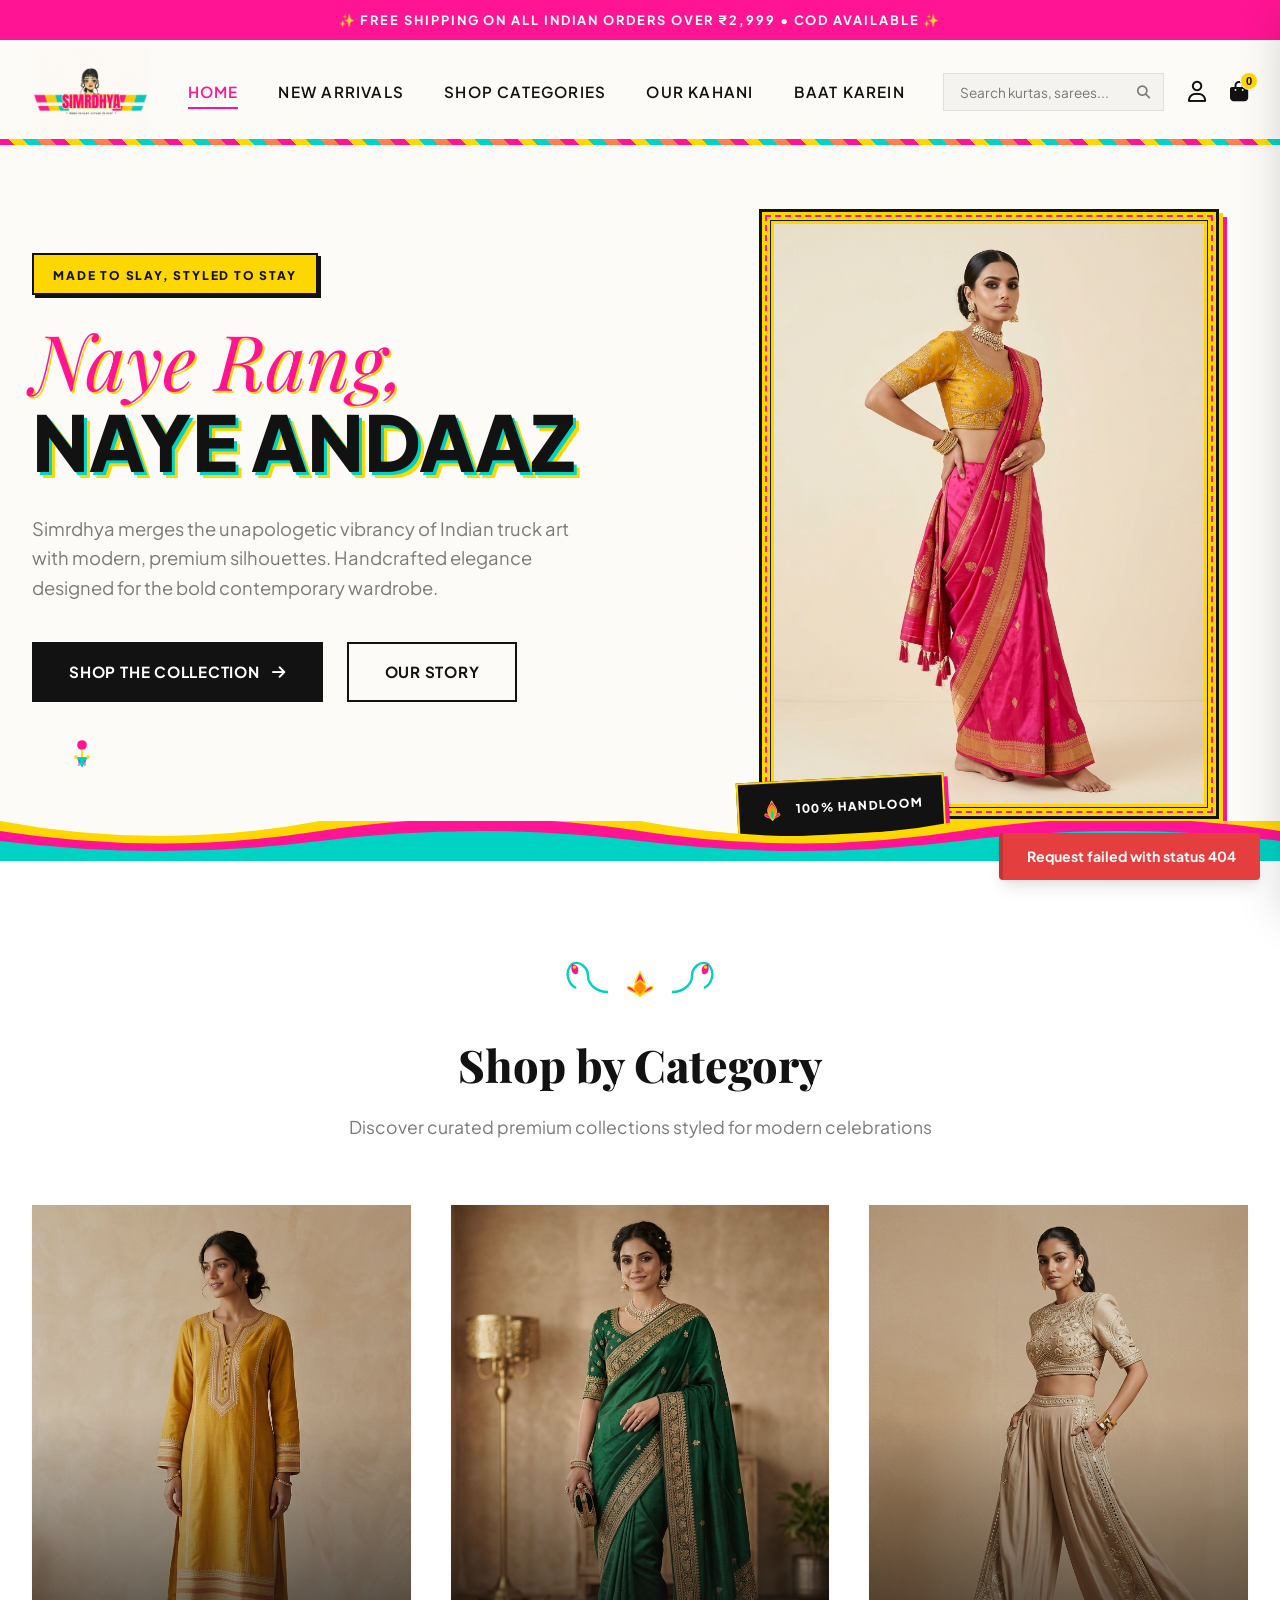
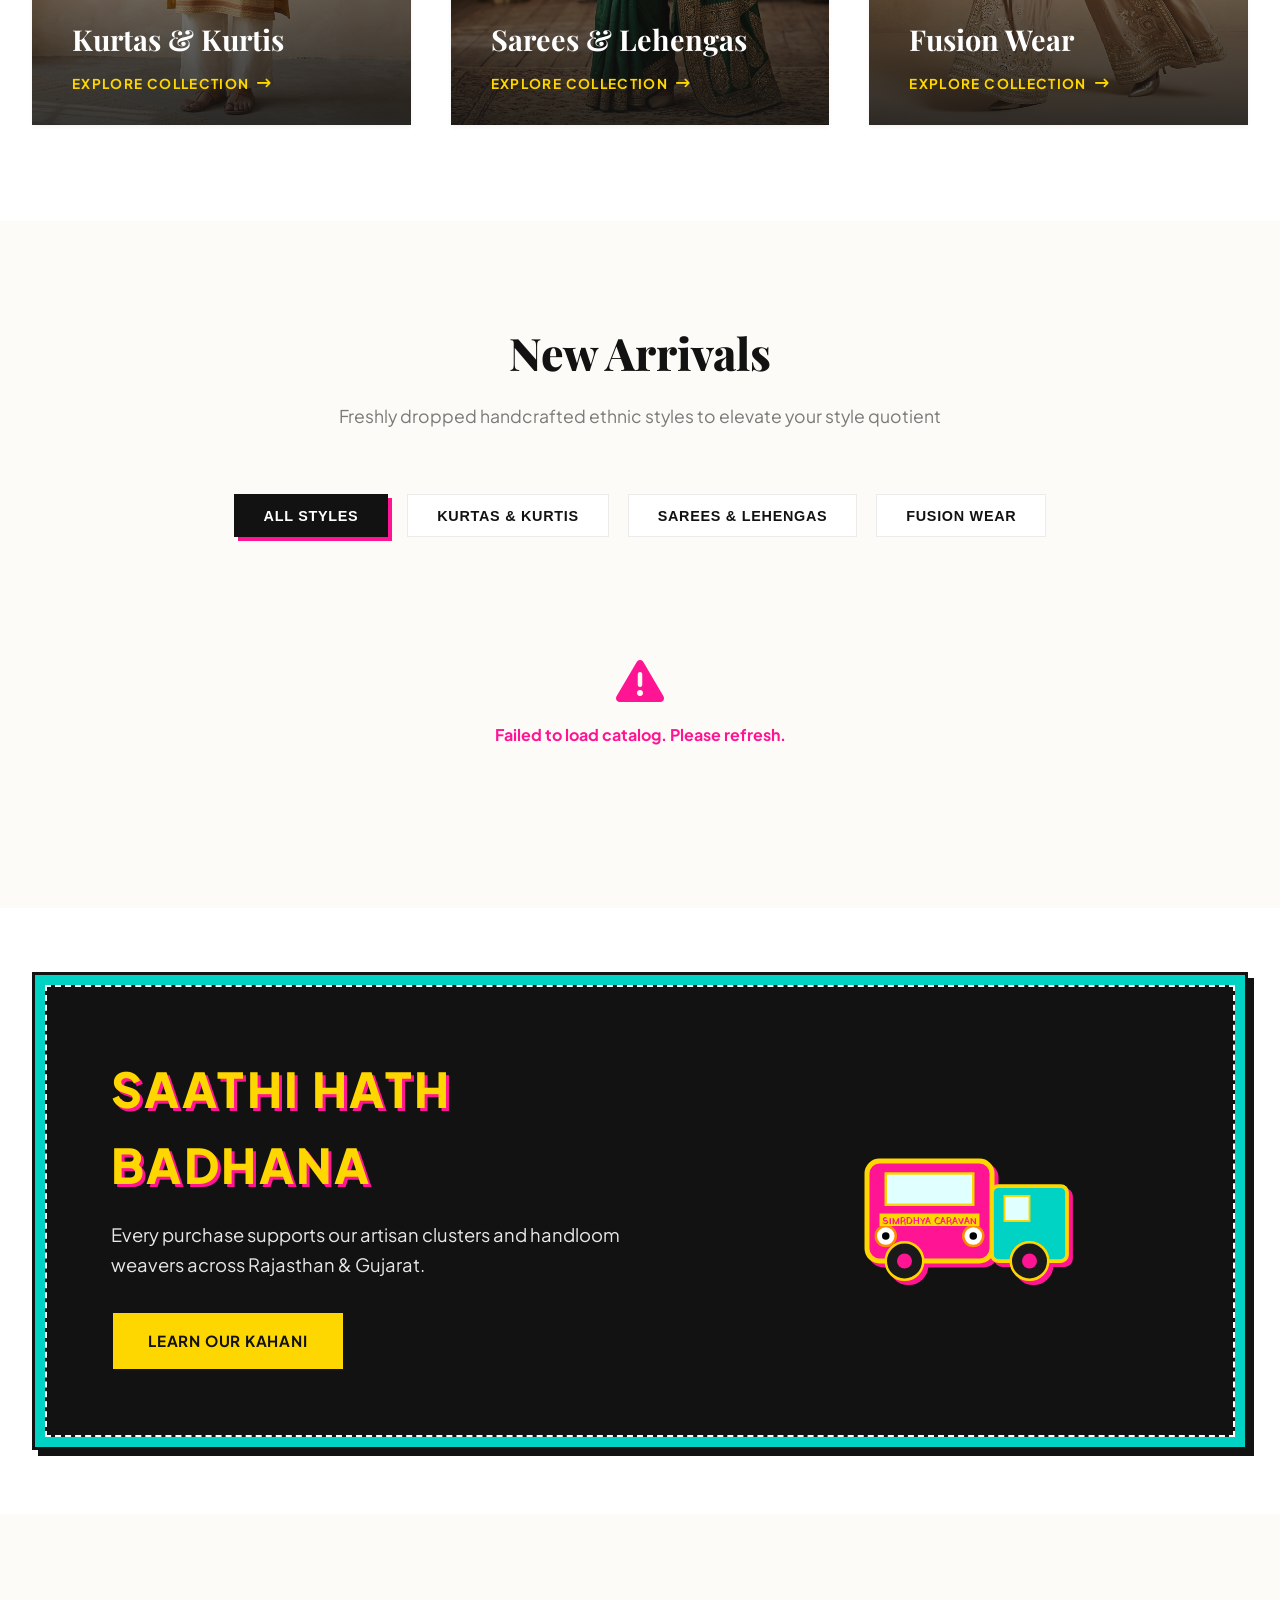
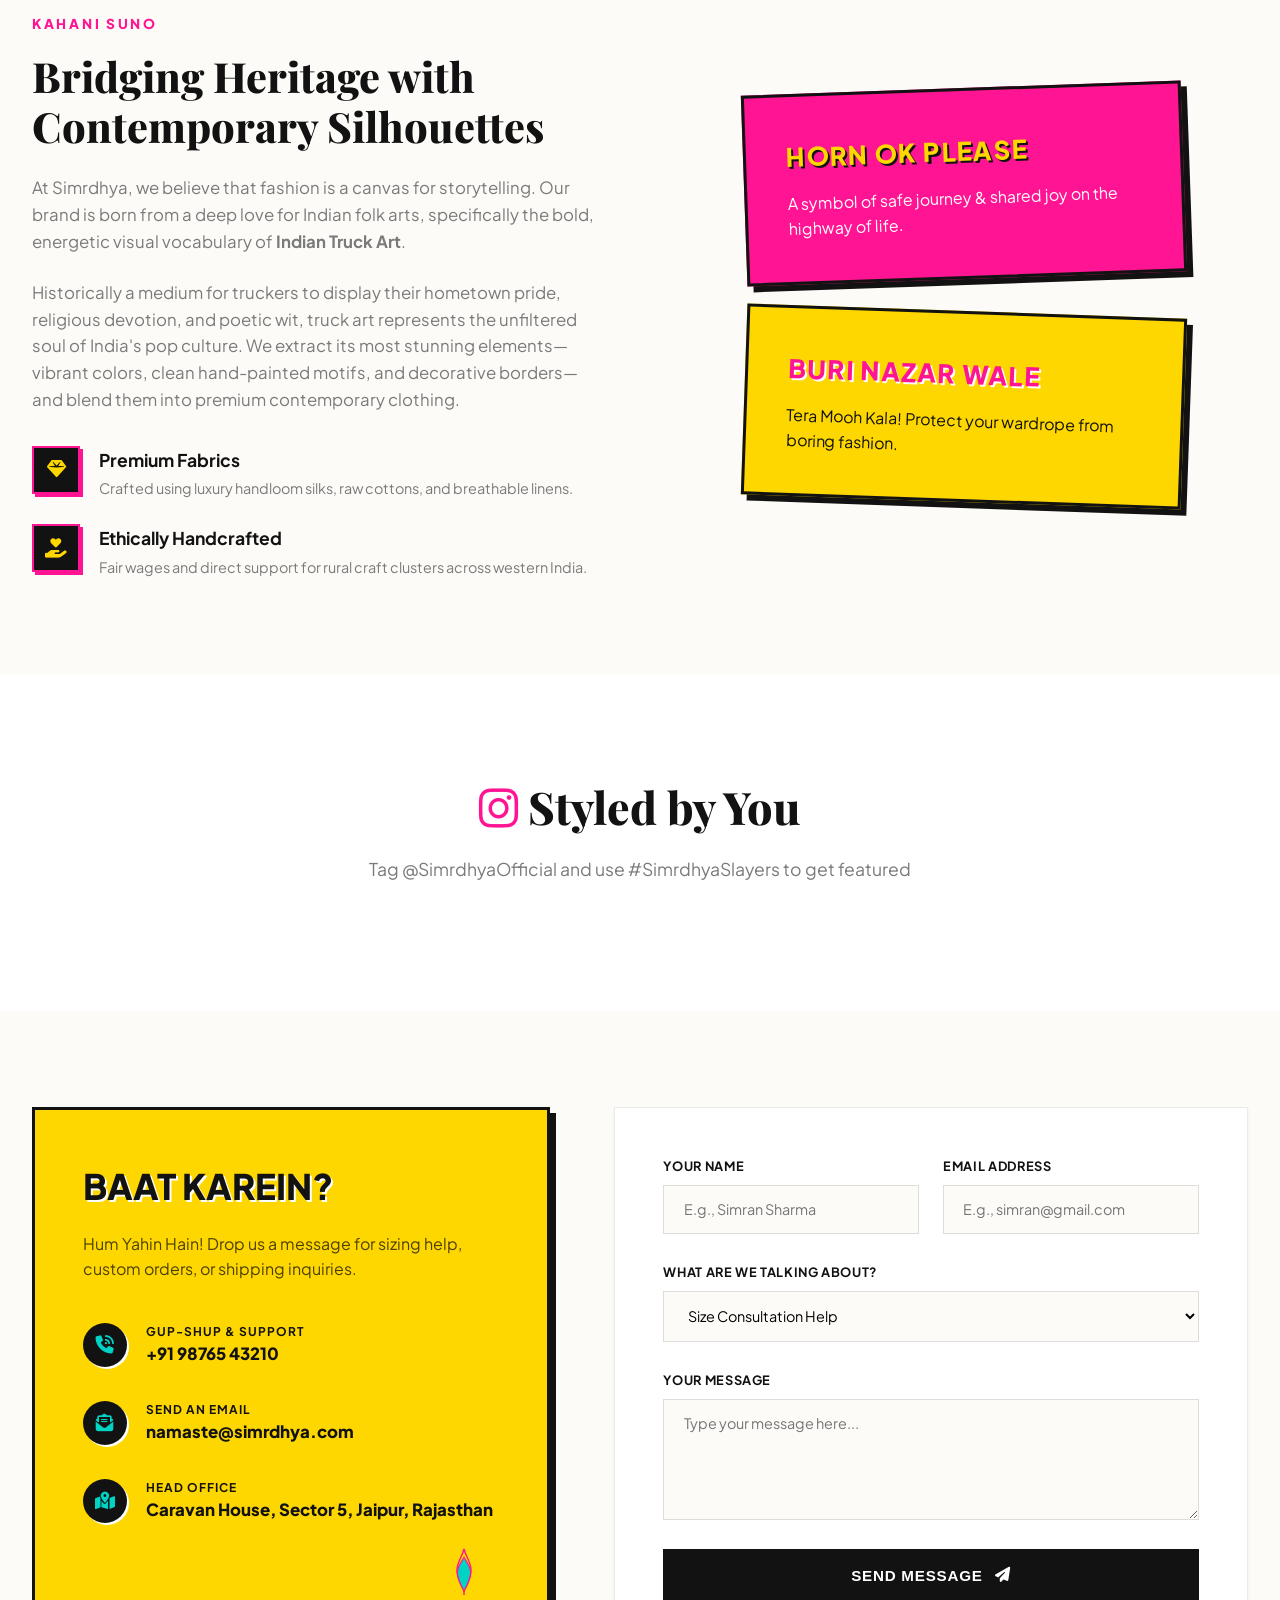
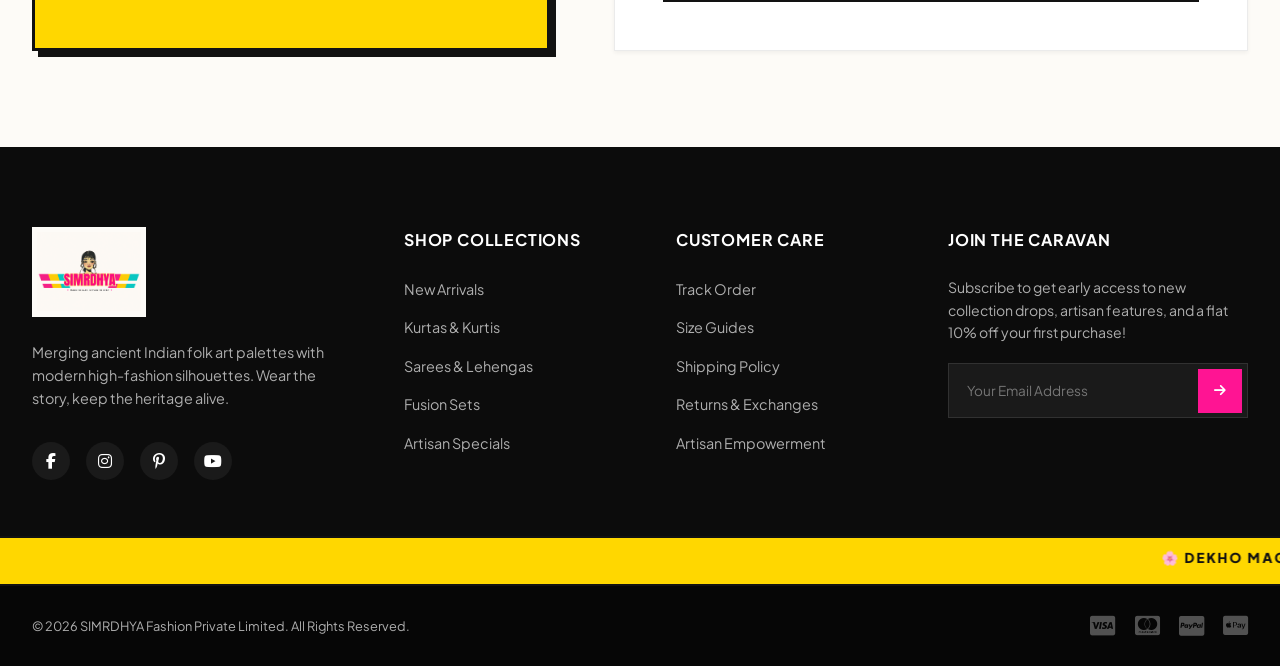
==== frontend/index.html @ 49df0fe3 "initial full stack e-comm application" ====
<!DOCTYPE html>
<html lang="en">
<head>
    <meta charset="UTF-8">
    <meta name="viewport" content="width=device-width, initial-scale=1.0">
    <title>SIMRDHYA | Modern Premium Ethnic Fashion</title>
    <!-- Google Fonts -->
    <link rel="preconnect" href="https://fonts.googleapis.com">
    <link rel="preconnect" href="https://fonts.gstatic.com" crossorigin>
    <link href="https://fonts.googleapis.com/css2?family=Playfair+Display:ital,wght@0,400..900;1,400..900&family=Plus+Jakarta+Sans:wght@300;400;500;600;700;800&family=Yatra+One&display=swap" rel="stylesheet">
    <!-- FontAwesome for Icons -->
    <link rel="stylesheet" href="https://cdnjs.cloudflare.com/ajax/libs/font-awesome/6.4.0/css/all.min.css">
    <!-- Custom CSS -->
    <link rel="stylesheet" href="css/styles.css">
</head>
<body>

    <!-- Top Announcement Bar -->
    <div class="announcement-bar">
        <span>✨ FREE SHIPPING ON ALL INDIAN ORDERS OVER ₹2,999 • COD AVAILABLE ✨</span>
    </div>

    <!-- Header / Navbar -->
    <header class="navbar">
        <div class="nav-container">
            <!-- Mobile Menu Toggle -->
            <button class="menu-toggle" id="menu-toggle" aria-label="Open Menu">
                <i class="fa-solid fa-bars"></i>
            </button>

            <!-- Brand Logo -->
            <a href="#" class="brand-logo-img">
                <img src="assets/logo.png" alt="SIMRDHYA Logo" class="logo-image-file">
            </a>

            <!-- Nav Links -->
            <nav class="nav-menu" id="nav-menu">
                <button class="menu-close" id="menu-close" aria-label="Close Menu">
                    <i class="fa-solid fa-xmark"></i>
                </button>
                <ul class="nav-list">
                    <li><a href="#" class="nav-link active">Home</a></li>
                    <li><a href="#new-arrivals" class="nav-link">New Arrivals</a></li>
                    <li><a href="#categories" class="nav-link">Shop Categories</a></li>
                    <li><a href="#about-us" class="nav-link">Our Kahani</a></li>
                    <li><a href="#contact" class="nav-link">Baat Karein</a></li>
                </ul>
            </nav>

            <!-- Action Icons -->
            <div class="nav-actions">
                <div class="search-box">
                    <input type="text" placeholder="Search kurtas, sarees..." id="search-input">
                    <button class="search-btn" aria-label="Search"><i class="fa-solid fa-magnifying-glass"></i></button>
                </div>
                <button class="action-btn" id="user-profile-trigger" aria-label="User Account">
                    <i class="fa-regular fa-user"></i>
                    <span id="user-profile-name" style="font-size: 0.75rem; font-weight: 700; margin-left: 0.4rem; display: none;"></span>
                </button>
                <button class="action-btn cart-trigger" id="cart-trigger" aria-label="Shopping Cart">
                    <i class="fa-solid fa-bag-shopping"></i>
                    <span class="cart-count" id="cart-count">0</span>
                </button>
            </div>
        </div>
        <!-- Truck-Art Pattern Accent Border -->
        <div class="truck-art-border-bottom"></div>
    </header>

    <!-- Main Content -->
    <main>
        <!-- Hero Banner Section -->
        <section class="hero-section">
            <div class="hero-container">
                <div class="hero-grid">
                    <!-- Left: Typography & Intro -->
                    <div class="hero-content">
                        <div class="truck-art-tag">
                            <span class="tag-text">MADE TO SLAY, STYLED TO STAY</span>
                        </div>
                        <h1 class="hero-title">
                            <span class="title-accent">Naye Rang,</span><br>
                            <span class="title-main">Naye Andaaz</span>
                        </h1>
                        <p class="hero-description">
                            Simrdhya merges the unapologetic vibrancy of Indian truck art with modern, premium silhouettes. Handcrafted elegance designed for the bold contemporary wardrobe.
                        </p>
                        <div class="hero-actions">
                            <a href="#new-arrivals" class="btn btn-primary">Shop the Collection <i class="fa-solid fa-arrow-right"></i></a>
                            <a href="#about-us" class="btn btn-secondary">Our Story</a>
                        </div>
                        <!-- Mini Truck Art Icon (Tassel) -->
                        <div class="tassel-icon-container">
                            <svg class="tassel-svg" viewBox="0 0 100 50">
                                <circle cx="50" cy="10" r="8" fill="#FF1493" />
                                <line x1="50" y1="18" x2="50" y2="30" stroke="#FFD700" stroke-width="3" />
                                <polygon points="40,30 60,30 50,48" fill="#00D2C4" />
                                <circle cx="40" cy="30" r="3" fill="#FFD700" />
                                <circle cx="60" cy="30" r="3" fill="#FFD700" />
                                <line x1="45" y1="35" x2="45" y2="45" stroke="#FF1493" stroke-width="1.5" />
                                <line x1="55" y1="35" x2="55" y2="45" stroke="#FF1493" stroke-width="1.5" />
                            </svg>
                        </div>
                    </div>

                    <!-- Right: Premium Editorial Model Photo with Truck-Art Border Frame -->
                    <div class="hero-image-wrapper">
                        <div class="truck-art-frame">
                            <div class="frame-border-outer"></div>
                            <div class="frame-border-inner"></div>
                            <div class="frame-corners">
                                <div class="corner top-left"></div>
                                <div class="corner top-right"></div>
                                <div class="corner bottom-left"></div>
                                <div class="corner bottom-right"></div>
                            </div>
                            <img src="assets/hero.png" alt="Simrdhya Premium Indian Ethnic Fashion Model" class="hero-image">
                            <!-- Overlay Truck Art Motif (Lotus) -->
                            <div class="frame-badge">
                                <svg class="badge-lotus" viewBox="0 0 100 100">
                                    <path d="M50,15 C40,40 20,45 50,85 C80,45 60,40 50,15 Z" fill="#FF1493" stroke="#FFD700" stroke-width="3" />
                                    <path d="M50,30 C30,50 35,60 50,85 C65,60 70,50 50,30 Z" fill="#FF8C00" stroke="#FFD700" stroke-width="2" />
                                    <path d="M50,45 C40,60 42,65 50,85 C58,65 60,60 50,45 Z" fill="#00D2C4" stroke="#FFD700" stroke-width="1.5" />
                                    <path d="M25,60 C35,60 40,70 50,85 C40,70 15,75 25,60 Z" fill="#FF1493" stroke="#FFD700" stroke-width="2" />
                                    <path d="M75,60 C65,60 60,70 50,85 C60,70 85,75 75,60 Z" fill="#FF1493" stroke="#FFD700" stroke-width="2" />
                                </svg>
                                <span>100% HANDLOOM</span>
                            </div>
                        </div>
                    </div>
                </div>
            </div>
            <!-- Decorative Section Divider -->
            <div class="section-divider-truck">
                <svg viewBox="0 0 1200 40" preserveAspectRatio="none">
                    <path d="M0,0 Q150,30 300,0 T600,0 T900,0 T1200,0 L1200,40 L0,40 Z" fill="#FFD700"></path>
                    <path d="M0,10 Q150,35 300,10 T600,10 T900,10 T1200,10 L1200,40 L0,40 Z" fill="#FF1493"></path>
                    <path d="M0,20 Q150,40 300,20 T600,20 T900,20 T1200,20 L1200,40 L0,40 Z" fill="#00D2C4"></path>
                </svg>
            </div>
        </section>

        <!-- Shop by Category Section -->
        <section id="categories" class="categories-section">
            <div class="container">
                <div class="section-header text-center">
                    <div class="header-motif">
                        <svg class="motif-peacocks" viewBox="0 0 200 60">
                            <!-- Left Peacock -->
                            <path d="M20,40 C10,35 5,20 15,10 C25,5 35,15 35,25 C35,35 45,45 60,45" fill="none" stroke="#00D2C4" stroke-width="3"/>
                            <path d="M15,10 C20,10 25,15 22,22 C18,25 12,20 15,10 Z" fill="#FF1493"/>
                            <circle cx="18" cy="14" r="2" fill="#FFD700"/>
                            <!-- Right Peacock -->
                            <path d="M180,40 C190,35 195,20 185,10 C175,5 165,15 165,25 C165,35 155,45 140,45" fill="none" stroke="#00D2C4" stroke-width="3"/>
                            <path d="M185,10 C180,10 175,15 178,22 C182,25 188,20 185,10 Z" fill="#FF1493"/>
                            <circle cx="182" cy="14" r="2" fill="#FFD700"/>
                            <!-- Center Lotus -->
                            <path d="M100,20 C95,30 90,35 100,50 C110,35 105,30 100,20 Z" fill="#FF1493" stroke="#FFD700" stroke-width="2"/>
                            <path d="M100,30 C88,40 92,45 100,50 C108,45 112,40 100,30 Z" fill="#FF8C00" stroke="#FFD700" stroke-width="1.5"/>
                            <path d="M85,38 C92,38 95,45 100,50 C95,45 80,42 85,38 Z" fill="#FF1493" stroke="#FFD700" stroke-width="1.5"/>
                            <path d="M115,38 C108,38 105,45 100,50 C105,45 120,42 115,38 Z" fill="#FF1493" stroke="#FFD700" stroke-width="1.5"/>
                        </svg>
                    </div>
                    <h2 class="section-title">Shop by Category</h2>
                    <p class="section-subtitle">Discover curated premium collections styled for modern celebrations</p>
                </div>

                <div class="categories-grid">
                    <!-- Category Card 1 -->
                    <div class="category-card" data-category="kurtas">
                        <div class="category-img-container">
                            <img src="assets/cat_kurtis.png" alt="Premium Kurtas & Kurtis Collection" class="category-image">
                            <div class="category-overlay">
                                <div class="category-border-decor"></div>
                                <div class="category-content-inner">
                                    <h3 class="category-card-title">Kurtas & Kurtis</h3>
                                    <span class="category-card-link">Explore Collection <i class="fa-solid fa-arrow-right-long"></i></span>
                                </div>
                            </div>
                        </div>
                    </div>

                    <!-- Category Card 2 -->
                    <div class="category-card" data-category="sarees">
                        <div class="category-img-container">
                            <img src="assets/cat_sarees.png" alt="Elegant Festive Sarees & Lehengas" class="category-image">
                            <div class="category-overlay">
                                <div class="category-border-decor"></div>
                                <div class="category-content-inner">
                                    <h3 class="category-card-title">Sarees & Lehengas</h3>
                                    <span class="category-card-link">Explore Collection <i class="fa-solid fa-arrow-right-long"></i></span>
                                </div>
                            </div>
                        </div>
                    </div>

                    <!-- Category Card 3 -->
                    <div class="category-card" data-category="fusion">
                        <div class="category-img-container">
                            <img src="assets/cat_fusion.png" alt="Contemporary Indo-Western Fusion Wear" class="category-image">
                            <div class="category-overlay">
                                <div class="category-border-decor"></div>
                                <div class="category-content-inner">
                                    <h3 class="category-card-title">Fusion Wear</h3>
                                    <span class="category-card-link">Explore Collection <i class="fa-solid fa-arrow-right-long"></i></span>
                                </div>
                            </div>
                        </div>
                    </div>
                </div>
            </div>
        </section>

        <!-- New Arrivals / Store Grid Section -->
        <section id="new-arrivals" class="arrivals-section">
            <div class="container">
                <div class="section-header text-center">
                    <h2 class="section-title">New Arrivals</h2>
                    <p class="section-subtitle">Freshly dropped handcrafted ethnic styles to elevate your style quotient</p>
                </div>

                <!-- Store Filters -->
                <div class="store-filters">
                    <button class="filter-btn active" data-filter="all">All Styles</button>
                    <button class="filter-btn" data-filter="kurtas">Kurtas & Kurtis</button>
                    <button class="filter-btn" data-filter="sarees">Sarees & Lehengas</button>
                    <button class="filter-btn" data-filter="fusion">Fusion Wear</button>
                </div>

                <!-- Product Grid -->
                <div class="products-grid" id="products-grid">
                    <!-- Product cards will be dynamically rendered via JS, fallback for SEO -->
                    <article class="product-card" data-category="kurtas">
                        <div class="product-img-wrapper">
                            <img src="assets/prod_yellow_kurta.png" alt="Rangoli Mustard Kurta" class="product-image">
                            <span class="product-badge hot">BESTSELLER</span>
                            <div class="product-actions">
                                <button class="prod-action-btn quick-view-trigger" aria-label="Quick View"><i class="fa-regular fa-eye"></i></button>
                                <button class="prod-action-btn add-to-cart-trigger" aria-label="Add to Cart"><i class="fa-solid fa-bag-shopping"></i></button>
                            </div>
                        </div>
                        <div class="product-info">
                            <span class="product-subcat">Kurtas & Kurtis</span>
                            <h3 class="product-title">Rangoli Mustard A-Line Kurta</h3>
                            <div class="product-rating">
                                <div class="stars">
                                    <i class="fa-solid fa-star"></i>
                                    <i class="fa-solid fa-star"></i>
                                    <i class="fa-solid fa-star"></i>
                                    <i class="fa-solid fa-star"></i>
                                    <i class="fa-solid fa-star-half-stroke"></i>
                                </div>
                                <span class="review-count">(48)</span>
                            </div>
                            <div class="product-price">
                                <span class="current-price">₹2,499</span>
                                <span class="original-price">₹3,499</span>
                                <span class="discount-tag">28% OFF</span>
                            </div>
                        </div>
                    </article>
                </div>
            </div>
        </section>

        <!-- Brand Banner (Truck-Art Themed Accent Promo) -->
        <section class="promo-banner-section">
            <div class="promo-container">
                <div class="promo-bg-border">
                    <div class="promo-inner">
                        <div class="promo-text-column">
                            <h2 class="promo-headline">SAATHI HATH BADHANA</h2>
                            <p class="promo-subline">Every purchase supports our artisan clusters and handloom weavers across Rajasthan & Gujarat.</p>
                            <a href="#about-us" class="btn btn-primary btn-yellow">Learn Our Kahani</a>
                        </div>
                        <div class="promo-decoration-column">
                            <svg class="truck-illustration" viewBox="0 0 200 120">
                                <!-- Stylized Front Cabin of an Indian Truck -->
                                <rect x="20" y="20" width="100" height="80" rx="10" fill="#FF1493" stroke="#FFD700" stroke-width="4"/>
                                <rect x="120" y="40" width="60" height="60" rx="5" fill="#00D2C4" stroke="#FFD700" stroke-width="3"/>
                                <!-- Windshield -->
                                <rect x="35" y="30" width="70" height="25" fill="#E0FFFF" stroke="#FFD700" stroke-width="2"/>
                                <!-- Windows -->
                                <rect x="130" y="48" width="20" height="20" fill="#E0FFFF" stroke="#FFD700" stroke-width="1.5"/>
                                <!-- Wheels -->
                                <circle cx="50" cy="100" r="15" fill="#1A1A1A" stroke="#FFD700" stroke-width="2"/>
                                <circle cx="50" cy="100" r="6" fill="#FF1493"/>
                                <circle cx="150" cy="100" r="15" fill="#1A1A1A" stroke="#FFD700" stroke-width="2"/>
                                <circle cx="150" cy="100" r="6" fill="#FF1493"/>
                                <!-- Eyes on the headlights (truck art classic) -->
                                <circle cx="35" cy="80" r="8" fill="#FFF" stroke="#FF8C00" stroke-width="2"/>
                                <circle cx="35" cy="80" r="3" fill="#000"/>
                                <circle cx="105" cy="80" r="8" fill="#FFF" stroke="#FF8C00" stroke-width="2"/>
                                <circle cx="105" cy="80" r="3" fill="#000"/>
                                <!-- Decorative Banner text -->
                                <rect x="30" y="62" width="80" height="10" fill="#FFD700"/>
                                <text x="70" y="70" font-family="'Yatra One', cursive" font-size="7" fill="#FF1493" text-anchor="middle">SIMRDHYA CARAVAN</text>
                            </svg>
                        </div>
                    </div>
                </div>
            </div>
        </section>

        <!-- About Us Section -->
        <section id="about-us" class="about-section">
            <div class="container">
                <div class="about-grid">
                    <div class="about-text-content">
                        <span class="about-tagline">KAHANI SUNO</span>
                        <h2 class="about-title">Bridging Heritage with Contemporary Silhouettes</h2>
                        <p class="about-p">
                            At Simrdhya, we believe that fashion is a canvas for storytelling. Our brand is born from a deep love for Indian folk arts, specifically the bold, energetic visual vocabulary of <strong>Indian Truck Art</strong>. 
                        </p>
                        <p class="about-p">
                            Historically a medium for truckers to display their hometown pride, religious devotion, and poetic wit, truck art represents the unfiltered soul of India's pop culture. We extract its most stunning elements—vibrant colors, clean hand-painted motifs, and decorative borders—and blend them into premium contemporary clothing.
                        </p>
                        <div class="about-features">
                            <div class="feature-item">
                                <div class="feature-icon"><i class="fa-solid fa-gem"></i></div>
                                <div>
                                    <h4>Premium Fabrics</h4>
                                    <p>Crafted using luxury handloom silks, raw cottons, and breathable linens.</p>
                                </div>
                            </div>
                            <div class="feature-item">
                                <div class="feature-icon"><i class="fa-solid fa-hand-holding-heart"></i></div>
                                <div>
                                    <h4>Ethically Handcrafted</h4>
                                    <p>Fair wages and direct support for rural craft clusters across western India.</p>
                                </div>
                            </div>
                        </div>
                    </div>
                    <div class="about-visuals">
                        <div class="decor-collage">
                            <div class="decor-panel panel-pink">
                                <h3>Horn OK Please</h3>
                                <p>A symbol of safe journey & shared joy on the highway of life.</p>
                            </div>
                            <div class="decor-panel panel-yellow">
                                <h3>Buri Nazar Wale</h3>
                                <p>Tera Mooh Kala! Protect your wardrope from boring fashion.</p>
                            </div>
                        </div>
                    </div>
                </div>
            </div>
        </section>

        <!-- Instagram Gallery Section -->
        <section class="instagram-section">
            <div class="container-fluid">
                <div class="section-header text-center">
                    <h2 class="section-title"><i class="fa-brands fa-instagram instagram-header-icon"></i> Styled by You</h2>
                    <p class="section-subtitle">Tag @SimrdhyaOfficial and use #SimrdhyaSlayers to get featured</p>
                </div>
                <div class="instagram-feed" id="instagram-feed">
                    <!-- Dynamic Instagram Grid -->
                </div>
            </div>
        </section>

        <!-- Contact Us Section -->
        <section id="contact" class="contact-section">
            <div class="container">
                <div class="contact-grid">
                    <!-- Contact Info / Truck Art Decorative Card -->
                    <div class="contact-info-card">
                        <h3 class="contact-card-title">Baat Karein?</h3>
                        <p class="contact-card-text">Hum Yahin Hain! Drop us a message for sizing help, custom orders, or shipping inquiries.</p>
                        
                        <div class="contact-details">
                            <div class="detail-item">
                                <div class="detail-icon"><i class="fa-solid fa-phone-volume"></i></div>
                                <div>
                                    <span>Gup-Shup & Support</span>
                                    <p>+91 98765 43210</p>
                                </div>
                            </div>
                            <div class="detail-item">
                                <div class="detail-icon"><i class="fa-solid fa-envelope-open-text"></i></div>
                                <div>
                                    <span>Send an Email</span>
                                    <p>namaste@simrdhya.com</p>
                                </div>
                            </div>
                            <div class="detail-item">
                                <div class="detail-icon"><i class="fa-solid fa-map-location-dot"></i></div>
                                <div>
                                    <span>Head Office</span>
                                    <p>Caravan House, Sector 5, Jaipur, Rajasthan</p>
                                </div>
                            </div>
                        </div>

                        <!-- Truck Art Motif -->
                        <div class="contact-decor-svg">
                            <svg viewBox="0 0 100 80" class="lotus-hanging">
                                <path d="M50,10 C45,30 30,35 50,70 C70,35 55,30 50,10 Z" fill="#FFD700" stroke="#FF1493" stroke-width="2"/>
                                <path d="M50,22 C40,38 35,42 50,70 C65,42 60,38 50,22 Z" fill="#00D2C4" stroke="#FF1493" stroke-width="1.5"/>
                                <!-- Tassel hangs -->
                                <line x1="50" y1="70" x2="50" y2="76" stroke="#FF1493" stroke-width="2"/>
                                <circle cx="50" cy="78" r="2" fill="#FFD700"/>
                            </svg>
                        </div>
                    </div>

                    <!-- Contact Form -->
                    <div class="contact-form-wrapper">
                        <form id="contact-form" class="contact-form">
                            <div class="form-row">
                                <div class="form-group">
                                    <label for="contact-name">Your Name</label>
                                    <input type="text" id="contact-name" required placeholder="E.g., Simran Sharma">
                                </div>
                                <div class="form-group">
                                    <label for="contact-email">Email Address</label>
                                    <input type="email" id="contact-email" required placeholder="E.g., simran@gmail.com">
                                </div>
                            </div>
                            <div class="form-group">
                                <label for="contact-subject">What are we talking about?</label>
                                <select id="contact-subject">
                                    <option value="sizing">Size Consultation Help</option>
                                    <option value="order">Existing Order Status</option>
                                    <option value="custom">Custom Styling / Bridal Queries</option>
                                    <option value="other">General Chit-Chat</option>
                                </select>
                            </div>
                            <div class="form-group">
                                <label for="contact-message">Your Message</label>
                                <textarea id="contact-message" rows="5" required placeholder="Type your message here..."></textarea>
                            </div>
                            <button type="submit" class="btn btn-primary btn-block">Send Message <i class="fa-solid fa-paper-plane"></i></button>
                            <div id="form-feedback" class="form-feedback"></div>
                        </form>
                    </div>
                </div>
            </div>
        </section>
    </main>

    <!-- Footer -->
    <footer class="footer">
        <div class="footer-top">
            <div class="container">
                <div class="footer-grid">
                    <!-- Column 1: Brand -->
                    <div class="footer-col brand-col">
                        <div class="footer-logo-img">
                            <img src="assets/logo.png" alt="SIMRDHYA Logo" class="footer-logo-image-file">
                        </div>
                        <p class="footer-about">Merging ancient Indian folk art palettes with modern high-fashion silhouettes. Wear the story, keep the heritage alive.</p>
                        <div class="social-links">
                            <a href="#" aria-label="Facebook"><i class="fa-brands fa-facebook-f"></i></a>
                            <a href="#" aria-label="Instagram"><i class="fa-brands fa-instagram"></i></a>
                            <a href="#" aria-label="Pinterest"><i class="fa-brands fa-pinterest-p"></i></a>
                            <a href="#" aria-label="Youtube"><i class="fa-brands fa-youtube"></i></a>
                        </div>
                    </div>
                    <!-- Column 2: Shop Links -->
                    <div class="footer-col">
                        <h4 class="footer-title">Shop Collections</h4>
                        <ul class="footer-links">
                            <li><a href="#new-arrivals">New Arrivals</a></li>
                            <li><a href="#categories">Kurtas & Kurtis</a></li>
                            <li><a href="#categories">Sarees & Lehengas</a></li>
                            <li><a href="#categories">Fusion Sets</a></li>
                            <li><a href="#categories">Artisan Specials</a></li>
                        </ul>
                    </div>
                    <!-- Column 3: Customer Care -->
                    <div class="footer-col">
                        <h4 class="footer-title">Customer Care</h4>
                        <ul class="footer-links">
                            <li><a href="#">Track Order</a></li>
                            <li><a href="#">Size Guides</a></li>
                            <li><a href="#">Shipping Policy</a></li>
                            <li><a href="#">Returns & Exchanges</a></li>
                            <li><a href="#">Artisan Empowerment</a></li>
                        </ul>
                    </div>
                    <!-- Column 4: Newsletter -->
                    <div class="footer-col newsletter-col">
                        <h4 class="footer-title">Join The Caravan</h4>
                        <p class="newsletter-text">Subscribe to get early access to new collection drops, artisan features, and a flat 10% off your first purchase!</p>
                        <form class="newsletter-form" id="newsletter-form">
                            <input type="email" placeholder="Your Email Address" required id="newsletter-email">
                            <button type="submit" aria-label="Subscribe"><i class="fa-solid fa-arrow-right"></i></button>
                        </form>
                        <div id="newsletter-feedback" class="newsletter-feedback"></div>
                    </div>
                </div>
            </div>
        </div>

        <!-- Truck Art Quote Ribbon -->
        <div class="truck-art-quote-ribbon">
            <marquee behavior="scroll" direction="left" scrollamount="4">
                🌸 DEKHO MAGAR PYAAR SE • HORN OK PLEASE • BURI NAZAR WALE TERA MOOH KALA • PHIR MILENGE CHALTE CHALTE • JALDI MILO SUNDER LADY • HASTE RAHO MUSKURATE RAHO 🌸
            </marquee>
        </div>

        <div class="footer-bottom">
            <div class="container">
                <div class="footer-bottom-flex">
                    <p class="copyright">&copy; 2026 SIMRDHYA Fashion Private Limited. All Rights Reserved.</p>
                    <div class="payment-partners">
                        <i class="fa-brands fa-cc-visa"></i>
                        <i class="fa-brands fa-cc-mastercard"></i>
                        <i class="fa-brands fa-cc-paypal"></i>
                        <i class="fa-brands fa-cc-apple-pay"></i>
                    </div>
                </div>
            </div>
        </div>
    </footer>

    <!-- Shopping Cart Drawer (Right Slide-out) -->
    <div class="cart-drawer-overlay" id="cart-drawer-overlay"></div>
    <div class="cart-drawer" id="cart-drawer">
        <div class="cart-header">
            <h3>Your Caravan (<span id="cart-drawer-count">0</span>)</h3>
            <button class="cart-close" id="cart-close" aria-label="Close Cart">
                <i class="fa-solid fa-xmark"></i>
            </button>
        </div>
        <!-- Scrollable Cart Items -->
        <div class="cart-body" id="cart-body">
            <!-- Empty Cart State -->
            <div class="empty-cart" id="empty-cart-state">
                <div class="empty-icon"><i class="fa-solid fa-bag-shopping"></i></div>
                <p>Your caravan is empty! Add beautiful garments to fill it up.</p>
                <a href="#new-arrivals" class="btn btn-primary cart-shop-btn">Start Shopping</a>
            </div>
            <!-- Cart Items Grid -->
            <div class="cart-items-list" id="cart-items-list">
                <!-- Dynamically populated -->
            </div>
        </div>
        <!-- Cart Footer -->
        <div class="cart-footer" id="cart-footer">
            <!-- Coupon Input Box -->
            <div class="cart-coupon-box">
                <input type="text" placeholder="Promo Code (e.g. CARAVAN10)" id="cart-coupon-input">
                <button id="cart-coupon-apply-btn" class="btn-coupon-apply">Apply</button>
            </div>
            <div id="cart-coupon-message" class="coupon-message"></div>
            
            <div class="cart-summary-calculations">
                <div class="calc-row">
                    <span>Bag Subtotal:</span>
                    <span id="calc-subtotal">₹0</span>
                </div>
                <div class="calc-row discount-row" id="calc-discount-container" style="display: none;">
                    <span>Discount (<span id="calc-coupon-label"></span>):</span>
                    <span id="calc-discount-val">-₹0</span>
                </div>
                <div class="subtotal-row">
                    <span>Subtotal:</span>
                    <span class="subtotal-amount" id="cart-subtotal">₹0</span>
                </div>
            </div>
            <p class="cart-shipping-tip">Taxes and shipping calculated at checkout</p>
            <button class="btn btn-primary btn-block checkout-btn" id="checkout-trigger-btn">Proceed to Checkout</button>
        </div>
    </div>

    <!-- Quick View Modal (Popup) -->
    <div class="modal-overlay" id="quick-view-overlay"></div>
    <div class="modal" id="quick-view-modal">
        <button class="modal-close" id="quick-view-close" aria-label="Close Popup">
            <i class="fa-solid fa-xmark"></i>
        </button>
        <div class="modal-content-grid" id="modal-content-wrapper">
            <!-- Dynamically populated -->
        </div>
    </div>

    <!-- Size Guide Modal -->
    <div class="modal-overlay" id="size-guide-overlay"></div>
    <div class="modal size-guide-modal" id="size-guide-modal">
        <button class="modal-close" id="size-guide-close" aria-label="Close Size Guide">
            <i class="fa-solid fa-xmark"></i>
        </button>
        <div class="size-guide-content">
            <h2 class="size-guide-title">SIMRDHYA Size Chart</h2>
            <p class="size-guide-subtitle">Follow this size chart to find your perfect fit</p>
            
            <table class="size-chart-table">
                <thead>
                    <tr>
                        <th>Size</th>
                        <th>Bust (in)</th>
                        <th>Waist (in)</th>
                        <th>Hips (in)</th>
                        <th>Length (in)</th>
                    </tr>
                </thead>
                <tbody>
                    <tr>
                        <td><strong>S</strong> (Small)</td>
                        <td>34 - 36</td>
                        <td>28 - 30</td>
                        <td>36 - 38</td>
                        <td>42</td>
                    </tr>
                    <tr>
                        <td><strong>M</strong> (Medium)</td>
                        <td>36 - 38</td>
                        <td>30 - 32</td>
                        <td>38 - 40</td>
                        <td>43</td>
                    </tr>
                    <tr>
                        <td><strong>L</strong> (Large)</td>
                        <td>38 - 40</td>
                        <td>32 - 34</td>
                        <td>40 - 42</td>
                        <td>44</td>
                    </tr>
                    <tr>
                        <td><strong>XL</strong> (X-Large)</td>
                        <td>40 - 42</td>
                        <td>34 - 36</td>
                        <td>42 - 44</td>
                        <td>44</td>
                    </tr>
                    <tr>
                        <td><strong>XXL</strong> (2X-Large)</td>
                        <td>42 - 44</td>
                        <td>36 - 38</td>
                        <td>44 - 46</td>
                        <td>45</td>
                    </tr>
                </tbody>
            </table>
            
            <div class="size-guide-info">
                <h4><i class="fa-solid fa-circle-info"></i> How to Measure</h4>
                <ul>
                    <li><strong>Bust</strong>: Measure around the fullest part of your chest.</li>
                    <li><strong>Waist</strong>: Measure around your natural waistline.</li>
                    <li><strong>Hips</strong>: Measure around the widest part of your hips.</li>
                </ul>
            </div>
        </div>
    </div>

    <!-- Checkout Multi-Step Modal -->
    <div class="modal-overlay" id="checkout-overlay"></div>
    <div class="modal checkout-modal" id="checkout-modal">
        <button class="modal-close" id="checkout-close" aria-label="Close Checkout">
            <i class="fa-solid fa-xmark"></i>
        </button>
        <div class="checkout-modal-content">
            <!-- Stepper Progress Header -->
            <div class="checkout-stepper">
                <div class="step-indicator active" data-step="1">
                    <span class="step-num">1</span>
                    <span class="step-text">Details</span>
                </div>
                <div class="step-line"></div>
                <div class="step-indicator" data-step="2">
                    <span class="step-num">2</span>
                    <span class="step-text">Payment</span>
                </div>
                <div class="step-line"></div>
                <div class="step-indicator" data-step="3">
                    <span class="step-num">3</span>
                    <span class="step-text">Confirm</span>
                </div>
            </div>

            <!-- Step 1: Details Form -->
            <div class="checkout-step-panel active" id="checkout-step-1">
                <h3 class="checkout-step-title">Shipping Details</h3>
                <form id="shipping-details-form" class="checkout-form">
                    <div class="form-row">
                        <div class="form-group">
                            <label for="shipping-name">Full Name</label>
                            <input type="text" id="shipping-name" required placeholder="E.g., Avani Sharma">
                        </div>
                        <div class="form-group">
                            <label for="shipping-phone">Phone Number</label>
                            <input type="tel" id="shipping-phone" required placeholder="10-digit mobile number">
                        </div>
                    </div>
                    <div class="form-group">
                        <label for="shipping-email">Email Address</label>
                        <input type="email" id="shipping-email" required placeholder="E.g., avani@gmail.com">
                    </div>
                    <div class="form-group">
                        <label for="shipping-address">Delivery Address</label>
                        <input type="text" id="shipping-address" required placeholder="Flat, Street, Area">
                    </div>
                    <div class="form-row">
                        <div class="form-group">
                            <label for="shipping-city">City</label>
                            <input type="text" id="shipping-city" required placeholder="E.g., Jaipur">
                        </div>
                        <div class="form-group">
                            <label for="shipping-zip">Pincode</label>
                            <input type="text" id="shipping-zip" required placeholder="6-digit ZIP code">
                        </div>
                    </div>
                    <button type="submit" class="btn btn-primary btn-block checkout-next-btn">Continue to Payment <i class="fa-solid fa-arrow-right"></i></button>
                </form>
            </div>

            <!-- Step 2: Payment Selector -->
            <div class="checkout-step-panel" id="checkout-step-2">
                <h3 class="checkout-step-title">Payment Method</h3>
                <div class="payment-method-selector">
                    <div class="pay-method-card active" data-method="upi">
                        <div class="pay-icon"><i class="fa-solid fa-qrcode"></i></div>
                        <span>Instant UPI</span>
                    </div>
                    <div class="pay-method-card" data-method="card">
                        <div class="pay-icon"><i class="fa-solid fa-credit-card"></i></div>
                        <span>Card Payment</span>
                    </div>
                    <div class="pay-method-card" data-method="cod">
                        <div class="pay-icon"><i class="fa-solid fa-truck-ramp-box"></i></div>
                        <span>Cash on Delivery</span>
                    </div>
                </div>

                <!-- UPI Container -->
                <div class="payment-details-container active" id="pay-container-upi">
                    <p class="pay-desc">Scan this QR Code using any UPI app (GPay, PhonePe, Paytm) to complete payment.</p>
                    <div class="upi-qr-wrapper">
                        <div class="mock-qr-code">
                            <div class="qr-block top-left"></div>
                            <div class="qr-block top-right"></div>
                            <div class="qr-block bottom-left"></div>
                            <div class="qr-pattern"></div>
                        </div>
                        <div class="upi-amount-badge">Payable: <strong id="upi-total-amount">₹0</strong></div>
                    </div>
                </div>

                <!-- Card Container -->
                <div class="payment-details-container" id="pay-container-card">
                    <form id="card-payment-form" class="checkout-form">
                        <div class="form-group">
                            <label for="card-num">Card Number</label>
                            <input type="text" id="card-num" placeholder="XXXX XXXX XXXX XXXX">
                        </div>
                        <div class="form-row">
                            <div class="form-group">
                                <label for="card-expiry">Expiry Date</label>
                                <input type="text" id="card-expiry" placeholder="MM/YY">
                            </div>
                            <div class="form-group">
                                <label for="card-cvv">CVV</label>
                                <input type="password" id="card-cvv" placeholder="XXX">
                            </div>
                        </div>
                    </form>
                </div>

                <!-- COD Container -->
                <div class="payment-details-container" id="pay-container-cod">
                    <p class="pay-desc">✨ Cash on Delivery (COD) order. Pay in cash or via UPI to our delivery partner when your Caravan arrives.</p>
                </div>

                <div class="payment-actions">
                    <button class="btn btn-secondary checkout-back-btn" id="pay-back-btn"><i class="fa-solid fa-arrow-left"></i> Back</button>
                    <button class="btn btn-primary checkout-next-btn" id="pay-submit-btn">Place Order <i class="fa-solid fa-check"></i></button>
                </div>
            </div>

            <!-- Step 3: Confirmation -->
            <div class="checkout-step-panel text-center" id="checkout-step-3">
                <div class="success-caravan-animation">
                    <svg class="success-truck" viewBox="0 0 200 120">
                        <rect x="20" y="20" width="100" height="80" rx="10" fill="#FF1493" stroke="#FFD700" stroke-width="4"/>
                        <rect x="120" y="40" width="60" height="60" rx="5" fill="#00D2C4" stroke="#FFD700" stroke-width="3"/>
                        <rect x="35" y="30" width="70" height="25" fill="#E0FFFF" stroke="#FFD700" stroke-width="2"/>
                        <rect x="130" y="48" width="20" height="20" fill="#E0FFFF" stroke="#FFD700" stroke-width="1.5"/>
                        <circle cx="50" cy="100" r="15" fill="#1A1A1A" stroke="#FFD700" stroke-width="2"/>
                        <circle cx="50" cy="100" r="6" fill="#FF1493"/>
                        <circle cx="150" cy="100" r="15" fill="#1A1A1A" stroke="#FFD700" stroke-width="2"/>
                        <circle cx="150" cy="100" r="6" fill="#FF1493"/>
                        <circle cx="35" cy="80" r="8" fill="#FFF" stroke="#FF8C00" stroke-width="2"/>
                        <circle cx="35" cy="80" r="3" fill="#000"/>
                        <circle cx="105" cy="80" r="8" fill="#FFF" stroke="#FF8C00" stroke-width="2"/>
                        <circle cx="105" cy="80" r="3" fill="#000"/>
                    </svg>
                    <div class="dust-clouds">
                        <span></span>
                        <span></span>
                        <span></span>
                    </div>
                </div>
                <h2 class="order-success-headline">Shukriya! Order Confirmed</h2>
                <p class="order-success-text" id="order-success-text-el"></p>
                <div class="order-summary-box" id="checkout-order-summary">
                    <!-- Dynamic receipt info -->
                </div>
                <button class="btn btn-primary checkout-success-close-btn" id="checkout-success-close-btn">Keep Shopping <i class="fa-solid fa-bag-shopping"></i></button>
            </div>
        </div>
    </div>

    <!-- Instagram Lightbox Modal -->
    <div class="modal-overlay" id="insta-overlay"></div>
    <div class="modal insta-modal" id="insta-modal">
        <button class="modal-close" id="insta-close" aria-label="Close Lightbox">
            <i class="fa-solid fa-xmark"></i>
        </button>
        <div class="insta-lightbox-grid">
            <div class="insta-lightbox-image-side">
                <img src="" alt="" id="insta-lightbox-img">
            </div>
            <div class="insta-lightbox-details-side">
                <div class="insta-lightbox-header">
                    <i class="fa-brands fa-instagram"></i>
                    <span id="insta-lightbox-handle"></span>
                </div>
                <div class="insta-lightbox-comments">
                    <div class="comment-item">
                        <strong>@simrdhya_official</strong>
                        <span>Stunning! Thank you for styling Simrdhya with such grace. ❤️</span>
                    </div>
                    <div class="comment-item">
                        <strong>@deepika_v</strong>
                        <span>Where can I get this outfit? It looks so premium! 😍</span>
                    </div>
                    <div class="comment-item">
                        <strong>@modern_desi</strong>
                        <span>Love the border detailing, looks beautiful!</span>
                    </div>
                </div>
                <div class="insta-lightbox-shop-action">
                    <p>Shop this exact look:</p>
                    <button class="btn btn-primary btn-block" id="insta-shop-look-btn">Shop The Look <i class="fa-solid fa-arrow-right"></i></button>
                </div>
            </div>
        </div>
    </div>

    <!-- Authentication Modal (Login / Register) -->
    <div class="modal-overlay" id="auth-overlay"></div>
    <div class="modal auth-modal" id="auth-modal">
        <button class="modal-close" id="auth-close" aria-label="Close Authentication">
            <i class="fa-solid fa-xmark"></i>
        </button>
        <div class="auth-modal-content">
            <div class="auth-tabs">
                <button class="auth-tab-btn active" data-tab="login">Login</button>
                <button class="auth-tab-btn" data-tab="register">Register</button>
            </div>
            
            <div class="auth-panel active" id="auth-panel-login">
                <h3 class="auth-panel-title">Welcome Back</h3>
                <p class="auth-panel-subtitle">Log in to track your Caravan orders</p>
                <form id="login-form" class="checkout-form">
                    <div class="form-group">
                        <label for="login-email">Email Address</label>
                        <input type="email" id="login-email" required placeholder="E.g., avani@gmail.com">
                    </div>
                    <div class="form-group">
                        <label for="login-password">Password</label>
                        <input type="password" id="login-password" required placeholder="Enter password">
                    </div>
                    <button type="submit" class="btn btn-primary btn-block">Log In <i class="fa-solid fa-arrow-right-to-bracket"></i></button>
                </form>
            </div>

            <div class="auth-panel" id="auth-panel-register">
                <h3 class="auth-panel-title">Create Account</h3>
                <p class="auth-panel-subtitle">Join the Caravan for exclusive ethnic styles</p>
                <form id="register-form" class="checkout-form">
                    <div class="form-group">
                        <label for="register-name">Full Name</label>
                        <input type="text" id="register-name" required placeholder="E.g., Avani Sharma">
                    </div>
                    <div class="form-group">
                        <label for="register-email">Email Address</label>
                        <input type="email" id="register-email" required placeholder="E.g., avani@gmail.com">
                    </div>
                    <div class="form-group">
                        <label for="register-phone">Phone Number</label>
                        <input type="tel" id="register-phone" placeholder="E.g., +91 98765 43210">
                    </div>
                    <div class="form-group">
                        <label for="register-password">Password</label>
                        <input type="password" id="register-password" required placeholder="Create password (min 6 chars)">
                    </div>
                    <button type="submit" class="btn btn-primary btn-block">Register <i class="fa-solid fa-user-plus"></i></button>
                </form>
            </div>
        </div>
    </div>

    <!-- My Profile Modal (Order History) -->
    <div class="modal-overlay" id="profile-overlay"></div>
    <div class="modal profile-modal" id="profile-modal">
        <button class="modal-close" id="profile-close" aria-label="Close Profile">
            <i class="fa-solid fa-xmark"></i>
        </button>
        <div class="profile-modal-content">
            <div class="profile-header-dashboard">
                <div class="profile-user-avatar"><i class="fa-solid fa-user-astronaut"></i></div>
                <div class="profile-user-details-dashboard">
                    <h2 id="profile-dashboard-name">Customer Name</h2>
                    <p id="profile-dashboard-email">customer@gmail.com</p>
                    <p id="profile-dashboard-phone" style="font-size: 0.85rem; color: var(--color-secondary);"></p>
                </div>
                <button class="btn btn-secondary logout-btn" id="logout-btn" style="margin-left: auto; padding: 0.5rem 1.2rem; font-size: 0.8rem;">Log Out <i class="fa-solid fa-arrow-right-from-bracket"></i></button>
            </div>
            
            <h3 class="profile-section-title"><i class="fa-solid fa-receipt"></i> Your Booked Caravan Orders</h3>
            <div class="profile-orders-history-container" id="profile-orders-history-container">
                <!-- Dynamically populated past orders -->
            </div>
        </div>
    </div>

    <!-- Custom JS Script -->
    <script type="module" src="js/main.js"></script>
</body>
</html>
---- frontend/css/styles.css ----
/* --- CSS Custom Variables / Design System --- */
:root {
    /* Color Palette */
    --color-primary: #121212;         /* Pitch Black */
    --color-secondary: #7A7A7A;       /* Slate Grey */
    --color-cream: #FDFBF7;           /* Premium Raw Silk Cream */
    --color-white: #FFFFFF;
    
    /* Truck Art Accents (Vibrant Saturated Accents - 20% Branding) */
    --color-art-yellow: #FFD700;      /* Mustard Yellow */
    --color-art-pink: #FF1493;        /* Rani Pink / Hot Pink */
    --color-art-teal: #00D2C4;        /* Peacock Blue/Teal */
    --color-art-orange: #FF7F50;      /* Coral Orange */
    --color-art-red: #E03E3E;         /* Sindoor Red */
    --color-art-green: #38A169;       /* Emerald Green */

    /* Typography */
    --font-sans: 'Plus Jakarta Sans', sans-serif;
    --font-serif: 'Playfair Display', serif;
    --font-truck: 'Yatra One', system-ui;
    
    /* Layout & Spacing */
    --max-width: 1320px;
    --header-height: 105px;
    --transition-smooth: all 0.35s cubic-bezier(0.25, 0.8, 0.25, 1);
    
    /* Box Shadows */
    --shadow-sm: 0 2px 4px rgba(0, 0, 0, 0.05);
    --shadow-md: 0 8px 30px rgba(0, 0, 0, 0.08);
    --shadow-lg: 0 15px 40px rgba(0, 0, 0, 0.15);
    --shadow-truck: 4px 4px 0px var(--color-art-yellow), 8px 8px 0px var(--color-art-pink);
}

/* --- Reset & Global Styles --- */
* {
    box-sizing: border-box;
    margin: 0;
    padding: 0;
}

html {
    scroll-behavior: smooth;
    font-size: 16px;
}

body {
    font-family: var(--font-sans);
    background-color: var(--color-cream);
    color: var(--color-primary);
    line-height: 1.6;
    overflow-x: hidden;
    -webkit-font-smoothing: antialiased;
}

a {
    color: inherit;
    text-decoration: none;
}

ul {
    list-style: none;
}

img {
    max-width: 100%;
    height: auto;
    display: block;
}

.container {
    max-width: var(--max-width);
    margin: 0 auto;
    padding: 0 2rem;
}

.container-fluid {
    width: 100%;
    padding: 0 2rem;
}

.text-center {
    text-align: center;
}

/* Section Common Styling */
section {
    padding: 6rem 0;
}

.section-header {
    margin-bottom: 4rem;
}

.section-title {
    font-family: var(--font-serif);
    font-size: 2.8rem;
    font-weight: 800;
    color: var(--color-primary);
    margin-bottom: 0.8rem;
    position: relative;
    display: inline-block;
}

.section-subtitle {
    font-size: 1.1rem;
    color: var(--color-secondary);
    font-weight: 400;
}

/* Header Motif for Sections */
.header-motif {
    margin-bottom: 1.5rem;
    display: flex;
    justify-content: center;
}

.motif-peacocks {
    width: 160px;
    height: 50px;
    animation: pulseMotif 3s infinite alternate;
}

@keyframes pulseMotif {
    0% { transform: scale(1); filter: drop-shadow(0 0 2px rgba(255, 20, 147, 0.2)); }
    100% { transform: scale(1.05); filter: drop-shadow(0 0 8px rgba(0, 210, 196, 0.4)); }
}

/* --- Buttons --- */
.btn {
    display: inline-flex;
    align-items: center;
    justify-content: center;
    gap: 0.8rem;
    padding: 1rem 2.2rem;
    font-size: 0.95rem;
    font-weight: 700;
    letter-spacing: 0.05em;
    text-transform: uppercase;
    border-radius: 0; /* Premium square edge */
    cursor: pointer;
    transition: var(--transition-smooth);
    border: 2px solid transparent;
}

.btn-primary {
    background-color: var(--color-primary);
    color: var(--color-white);
}

.btn-primary:hover {
    background-color: var(--color-art-pink);
    border-color: var(--color-art-pink);
    transform: translateY(-2px);
    box-shadow: 4px 4px 0 var(--color-art-yellow);
}

.btn-secondary {
    background-color: transparent;
    color: var(--color-primary);
    border-color: var(--color-primary);
}

.btn-secondary:hover {
    background-color: var(--color-primary);
    color: var(--color-white);
    transform: translateY(-2px);
}

.btn-yellow {
    background-color: var(--color-art-yellow);
    color: var(--color-primary);
    border-color: var(--color-primary);
}

.btn-yellow:hover {
    background-color: var(--color-art-pink);
    color: var(--color-white);
    border-color: var(--color-art-pink);
    box-shadow: 4px 4px 0 var(--color-primary);
}

.btn-block {
    display: flex;
    width: 100%;
}

/* --- Top Announcement Bar --- */
.announcement-bar {
    background-color: var(--color-art-pink);
    color: var(--color-white);
    text-align: center;
    padding: 0.6rem 1rem;
    font-size: 0.8rem;
    font-weight: 700;
    letter-spacing: 0.15em;
    z-index: 100;
    position: relative;
}

/* --- Navbar Styles --- */
.navbar {
    background-color: var(--color-cream);
    height: var(--header-height);
    position: sticky;
    top: 0;
    left: 0;
    width: 100%;
    z-index: 99;
    box-shadow: var(--shadow-sm);
    transition: var(--transition-smooth);
}

.nav-container {
    max-width: var(--max-width);
    height: 100%;
    margin: 0 auto;
    padding: 0 2rem;
    display: flex;
    align-items: center;
    justify-content: space-between;
}

/* Hamburger Menu */
.menu-toggle {
    display: none;
    font-size: 1.5rem;
    background: none;
    border: none;
    cursor: pointer;
    color: var(--color-primary);
}

/* Logo Image */
.brand-logo-img {
    display: flex;
    align-items: center;
    height: calc(var(--header-height) - 15px);
}

.logo-image-file {
    height: 100%;
    width: auto;
    object-fit: contain;
    transition: var(--transition-smooth);
}

.brand-logo-img:hover .logo-image-file {
    transform: scale(1.05);
}

/* Nav Links */
.nav-menu {
    display: flex;
    align-items: center;
}

.menu-close {
    display: none;
}

.nav-list {
    display: flex;
    gap: 2.5rem;
}

.nav-link {
    font-size: 0.95rem;
    font-weight: 600;
    text-transform: uppercase;
    letter-spacing: 0.08em;
    color: var(--color-primary);
    position: relative;
    padding: 0.5rem 0;
    transition: var(--transition-smooth);
}

.nav-link::after {
    content: '';
    position: absolute;
    bottom: 0;
    left: 0;
    width: 0;
    height: 2px;
    background-color: var(--color-art-pink);
    transition: var(--transition-smooth);
}

.nav-link:hover, .nav-link.active {
    color: var(--color-art-pink);
}

.nav-link:hover::after, .nav-link.active::after {
    width: 100%;
}

/* Nav Actions */
.nav-actions {
    display: flex;
    align-items: center;
    gap: 1.5rem;
}

.search-box {
    display: flex;
    align-items: center;
    background-color: rgba(0, 0, 0, 0.03);
    border: 1px solid rgba(0, 0, 0, 0.08);
    padding: 0.4rem 0.8rem;
    border-radius: 0px;
    transition: var(--transition-smooth);
}

.search-box:focus-within {
    background-color: var(--color-white);
    border-color: var(--color-primary);
    box-shadow: 0 0 5px rgba(0,0,0,0.05);
}

.search-box input {
    background: none;
    border: none;
    outline: none;
    padding: 0.2rem;
    font-size: 0.85rem;
    width: 180px;
    font-family: var(--font-sans);
}

.search-btn {
    background: none;
    border: none;
    cursor: pointer;
    color: var(--color-secondary);
    transition: var(--transition-smooth);
}

.search-btn:hover {
    color: var(--color-primary);
}

.action-btn {
    font-size: 1.3rem;
    background: none;
    border: none;
    cursor: pointer;
    color: var(--color-primary);
    position: relative;
    transition: var(--transition-smooth);
}

.action-btn:hover {
    color: var(--color-art-pink);
}

.cart-trigger .cart-count {
    position: absolute;
    top: -8px;
    right: -10px;
    background-color: var(--color-art-yellow);
    color: var(--color-primary);
    font-size: 0.7rem;
    font-weight: 800;
    width: 18px;
    height: 18px;
    border-radius: 50%;
    display: flex;
    align-items: center;
    justify-content: center;
    border: 1.5px solid var(--color-cream);
}

/* Repeating Truck Art Bottom Border on Header */
.truck-art-border-bottom {
    height: 6px;
    width: 100%;
    background-image: repeating-linear-gradient(
        45deg,
        var(--color-art-pink) 0px,
        var(--color-art-pink) 10px,
        var(--color-art-yellow) 10px,
        var(--color-art-yellow) 20px,
        var(--color-art-teal) 20px,
        var(--color-art-teal) 30px,
        var(--color-art-orange) 30px,
        var(--color-art-orange) 40px
    );
    position: absolute;
    bottom: 0;
    left: 0;
}

/* --- Hero Section --- */
.hero-section {
    background-color: var(--color-cream);
    padding: 4rem 0 0 0;
    position: relative;
}

.hero-container {
    max-width: var(--max-width);
    margin: 0 auto;
    padding: 0 2rem;
}

.hero-grid {
    display: grid;
    grid-template-columns: 1.1fr 0.9fr;
    gap: 4rem;
    align-items: center;
}

/* Left Hero Typography */
.hero-content {
    display: flex;
    flex-direction: column;
    align-items: flex-start;
    position: relative;
    z-index: 2;
}

.truck-art-tag {
    background-color: var(--color-art-yellow);
    padding: 0.4rem 1.2rem;
    display: inline-block;
    margin-bottom: 1.5rem;
    border: 2px solid var(--color-primary);
    box-shadow: 3px 3px 0px var(--color-primary);
}

.tag-text {
    font-size: 0.75rem;
    font-weight: 800;
    letter-spacing: 0.15em;
    color: var(--color-primary);
}

.hero-title {
    font-size: 4.8rem;
    line-height: 1.05;
    font-weight: 900;
    color: var(--color-primary);
    margin-bottom: 2rem;
}

.title-accent {
    font-family: var(--font-serif);
    font-style: italic;
    font-weight: 400;
    color: var(--color-art-pink);
    text-shadow: 2px 2px 0px var(--color-art-yellow);
}

.title-main {
    font-family: var(--font-sans);
    font-weight: 900;
    text-transform: uppercase;
    color: var(--color-primary);
    text-shadow: 3px 3px 0px var(--color-art-teal), 6px 6px 0px var(--color-art-yellow);
}

.hero-description {
    font-size: 1.15rem;
    color: var(--color-secondary);
    margin-bottom: 2.5rem;
    max-width: 540px;
}

.hero-actions {
    display: flex;
    gap: 1.5rem;
    margin-bottom: 2rem;
}

.tassel-icon-container {
    width: 60px;
    height: 40px;
    margin-left: 20px;
    animation: swayTassel 2.5s infinite ease-in-out alternate;
    transform-origin: top center;
}

@keyframes swayTassel {
    0% { transform: rotate(-8deg); }
    100% { transform: rotate(8deg); }
}

.tassel-svg {
    width: 100%;
    height: 100%;
}

/* Right Hero Image Frame (Premium 20% truck art frame) */
.hero-image-wrapper {
    position: relative;
    display: flex;
    justify-content: center;
}

.truck-art-frame {
    position: relative;
    padding: 12px;
    background-color: var(--color-art-yellow);
    border: 3px solid var(--color-primary);
    box-shadow: var(--shadow-truck);
    border-radius: 0;
    width: 100%;
    max-width: 460px;
}

.frame-border-outer {
    position: absolute;
    inset: 3px;
    border: 2px dashed var(--color-art-pink);
    pointer-events: none;
}

.frame-border-inner {
    position: absolute;
    inset: 8px;
    border: 1px solid var(--color-primary);
    pointer-events: none;
}

.hero-image {
    width: 100%;
    height: 580px;
    object-fit: cover;
    display: block;
    position: relative;
    z-index: 1;
}

/* Interactive Badge Overlay */
.frame-badge {
    position: absolute;
    bottom: -20px;
    left: -25px;
    background-color: var(--color-primary);
    color: var(--color-white);
    padding: 0.8rem 1.2rem;
    border: 2px solid var(--color-art-yellow);
    display: flex;
    align-items: center;
    gap: 0.6rem;
    z-index: 3;
    font-size: 0.75rem;
    font-weight: 800;
    letter-spacing: 0.1em;
    box-shadow: 4px 4px 0px var(--color-art-pink);
    transform: rotate(-3deg);
    transition: var(--transition-smooth);
}

.frame-badge:hover {
    transform: rotate(0deg) scale(1.05);
}

.badge-lotus {
    width: 28px;
    height: 28px;
    animation: rotateLotus 6s infinite linear;
}

@keyframes rotateLotus {
    0% { transform: rotate(0deg); }
    100% { transform: rotate(360deg); }
}

.section-divider-truck {
    position: relative;
    bottom: -2px;
    width: 100%;
    height: 40px;
    z-index: 10;
}

.section-divider-truck svg {
    display: block;
    width: 100%;
    height: 100%;
}

/* --- Categories Section --- */
.categories-section {
    background-color: var(--color-white);
}

.categories-grid {
    display: grid;
    grid-template-columns: repeat(3, 1fr);
    gap: 2.5rem;
}

.category-card {
    cursor: pointer;
}

.category-img-container {
    position: relative;
    overflow: hidden;
    height: 520px;
    box-shadow: var(--shadow-sm);
    transition: var(--transition-smooth);
}

.category-image {
    width: 100%;
    height: 100%;
    object-fit: cover;
    transition: transform 0.8s cubic-bezier(0.25, 0.8, 0.25, 1);
}

/* Overlay and Hover Design */
.category-overlay {
    position: absolute;
    inset: 0;
    background: linear-gradient(to top, rgba(18, 18, 18, 0.85) 0%, rgba(18, 18, 18, 0.1) 60%);
    display: flex;
    flex-direction: column;
    justify-content: flex-end;
    padding: 2.5rem;
    z-index: 2;
    transition: var(--transition-smooth);
}

.category-border-decor {
    position: absolute;
    inset: 20px;
    border: 2px solid transparent;
    pointer-events: none;
    transition: var(--transition-smooth);
}

.category-content-inner {
    transform: translateY(10px);
    transition: var(--transition-smooth);
}

.category-card-title {
    font-family: var(--font-serif);
    font-size: 1.8rem;
    font-weight: 700;
    color: var(--color-white);
    margin-bottom: 0.5rem;
}

.category-card-link {
    font-size: 0.85rem;
    font-weight: 700;
    text-transform: uppercase;
    letter-spacing: 0.1em;
    color: var(--color-art-yellow);
    display: inline-flex;
    align-items: center;
    gap: 0.5rem;
    transition: var(--transition-smooth);
}

/* Hover Interactivity */
.category-card:hover .category-image {
    transform: scale(1.06);
}

.category-card:hover .category-overlay {
    background: linear-gradient(to top, rgba(255, 20, 147, 0.75) 0%, rgba(18, 18, 18, 0.1) 80%);
}

.category-card:hover .category-border-decor {
    border-color: var(--color-art-yellow);
}

.category-card:hover .category-content-inner {
    transform: translateY(0);
}

.category-card:hover .category-card-link {
    color: var(--color-white);
    gap: 0.8rem;
}

/* --- New Arrivals Store Grid Section --- */
.arrivals-section {
    background-color: var(--color-cream);
}

.store-filters {
    display: flex;
    justify-content: center;
    gap: 1.2rem;
    margin-bottom: 3.5rem;
}

.filter-btn {
    background-color: var(--color-white);
    color: var(--color-primary);
    border: 1px solid rgba(0, 0, 0, 0.08);
    padding: 0.8rem 1.8rem;
    font-size: 0.9rem;
    font-weight: 700;
    text-transform: uppercase;
    letter-spacing: 0.05em;
    cursor: pointer;
    transition: var(--transition-smooth);
}

.filter-btn:hover, .filter-btn.active {
    background-color: var(--color-primary);
    color: var(--color-white);
    border-color: var(--color-primary);
}

.filter-btn.active {
    box-shadow: 4px 4px 0px var(--color-art-pink);
}

/* Product Cards Grid */
.products-grid {
    display: grid;
    grid-template-columns: repeat(4, 1fr);
    gap: 2.5rem;
}

.product-card {
    background-color: var(--color-white);
    border: 1px solid rgba(0,0,0,0.03);
    box-shadow: var(--shadow-sm);
    transition: var(--transition-smooth);
    display: flex;
    flex-direction: column;
}

.product-card:hover {
    transform: translateY(-5px);
    box-shadow: var(--shadow-md);
}

.product-img-wrapper {
    position: relative;
    overflow: hidden;
    background-color: var(--color-light-gray);
    height: 380px;
}

.product-image {
    width: 100%;
    height: 100%;
    object-fit: cover;
    transition: transform 0.6s cubic-bezier(0.25, 0.8, 0.25, 1);
}

.product-card:hover .product-image {
    transform: scale(1.04);
}

.product-badge {
    position: absolute;
    top: 15px;
    left: 15px;
    font-size: 0.7rem;
    font-weight: 800;
    padding: 0.3rem 0.8rem;
    text-transform: uppercase;
    letter-spacing: 0.08em;
    color: var(--color-white);
    z-index: 3;
}

.product-badge.hot {
    background-color: var(--color-art-pink);
    border: 1px solid var(--color-white);
}

.product-badge.new {
    background-color: var(--color-art-teal);
    border: 1px solid var(--color-white);
}

/* Actions Overlay on Hover */
.product-actions {
    position: absolute;
    bottom: -50px;
    left: 0;
    width: 100%;
    padding: 1rem;
    display: flex;
    justify-content: center;
    gap: 0.8rem;
    z-index: 3;
    transition: var(--transition-smooth);
    background: linear-gradient(to top, rgba(0, 0, 0, 0.4) 0%, transparent 100%);
}

.product-card:hover .product-actions {
    bottom: 0;
}

.prod-action-btn {
    background-color: var(--color-white);
    color: var(--color-primary);
    border: none;
    width: 44px;
    height: 44px;
    display: flex;
    align-items: center;
    justify-content: center;
    font-size: 1.1rem;
    cursor: pointer;
    transition: var(--transition-smooth);
    box-shadow: var(--shadow-sm);
}

.prod-action-btn:hover {
    background-color: var(--color-art-pink);
    color: var(--color-white);
    transform: scale(1.08);
}

.prod-action-btn:hover i {
    animation: bounceIcon 0.4s ease;
}

@keyframes bounceIcon {
    0%, 100% { transform: translateY(0); }
    50% { transform: translateY(-4px); }
}

/* Product Meta Info */
.product-info {
    padding: 1.5rem;
    display: flex;
    flex-direction: column;
    flex-grow: 1;
}

.product-subcat {
    font-size: 0.75rem;
    text-transform: uppercase;
    letter-spacing: 0.08em;
    color: var(--color-secondary);
    margin-bottom: 0.4rem;
}

.product-title {
    font-family: var(--font-serif);
    font-size: 1.15rem;
    font-weight: 700;
    color: var(--color-primary);
    margin-bottom: 0.6rem;
    white-space: nowrap;
    overflow: hidden;
    text-overflow: ellipsis;
}

.product-rating {
    display: flex;
    align-items: center;
    gap: 0.4rem;
    margin-bottom: 0.8rem;
}

.stars {
    color: #FFC107;
    font-size: 0.8rem;
}

.review-count {
    font-size: 0.75rem;
    color: var(--color-secondary);
}

.product-price {
    display: flex;
    align-items: center;
    gap: 0.8rem;
    margin-top: auto;
}

.current-price {
    font-size: 1.2rem;
    font-weight: 800;
    color: var(--color-primary);
}

.original-price {
    font-size: 0.95rem;
    color: var(--color-secondary);
    text-decoration: line-through;
}

.discount-tag {
    font-size: 0.75rem;
    font-weight: 800;
    color: var(--color-art-red);
}

/* --- Promo Banner Section (Artisan Support Caravan) --- */
.promo-banner-section {
    padding: 4rem 0;
    background-color: var(--color-white);
}

.promo-container {
    max-width: var(--max-width);
    margin: 0 auto;
    padding: 0 2rem;
}

.promo-bg-border {
    background-color: var(--color-art-teal);
    padding: 10px;
    border: 3px solid var(--color-primary);
    box-shadow: 6px 6px 0px var(--color-primary);
}

.promo-inner {
    border: 2px dashed var(--color-white);
    background-color: var(--color-primary);
    color: var(--color-white);
    padding: 4rem;
    display: grid;
    grid-template-columns: 1.2fr 0.8fr;
    gap: 3rem;
    align-items: center;
}

.promo-headline {
    font-family: var(--font-sans);
    font-size: 3rem;
    font-weight: 900;
    letter-spacing: 0.05em;
    color: var(--color-art-yellow);
    text-shadow: 3px 3px 0 var(--color-art-pink);
    margin-bottom: 1rem;
}

.promo-subline {
    font-size: 1.15rem;
    color: rgba(255, 255, 255, 0.9);
    margin-bottom: 2rem;
    max-width: 580px;
}

.promo-decoration-column {
    display: flex;
    justify-content: center;
}

.truck-illustration {
    width: 250px;
    filter: drop-shadow(4px 4px 0px var(--color-art-pink));
    animation: bounceTruck 3s infinite ease-in-out;
}

@keyframes bounceTruck {
    0%, 100% { transform: translateY(0); }
    50% { transform: translateY(-6px) rotate(1deg); }
}

/* --- About Us Section --- */
.about-section {
    background-color: var(--color-cream);
}

.about-grid {
    display: grid;
    grid-template-columns: 1fr 1fr;
    gap: 5rem;
    align-items: center;
}

.about-tagline {
    font-size: 0.85rem;
    font-weight: 800;
    letter-spacing: 0.2em;
    color: var(--color-art-pink);
    display: inline-block;
    margin-bottom: 1rem;
}

.about-title {
    font-family: var(--font-serif);
    font-size: 2.6rem;
    font-weight: 800;
    line-height: 1.2;
    margin-bottom: 1.5rem;
}

.about-p {
    color: var(--color-secondary);
    margin-bottom: 1.5rem;
    font-size: 1.05rem;
}

.about-features {
    display: flex;
    flex-direction: column;
    gap: 1.5rem;
    margin-top: 2rem;
}

.feature-item {
    display: flex;
    gap: 1.2rem;
    align-items: flex-start;
}

.feature-icon {
    background-color: var(--color-primary);
    color: var(--color-art-yellow);
    width: 48px;
    height: 48px;
    display: flex;
    align-items: center;
    justify-content: center;
    font-size: 1.2rem;
    border: 2px solid var(--color-art-pink);
    box-shadow: 3px 3px 0px var(--color-art-pink);
    flex-shrink: 0;
}

.feature-item h4 {
    font-size: 1.1rem;
    font-weight: 700;
    margin-bottom: 0.2rem;
}

.feature-item p {
    font-size: 0.9rem;
    color: var(--color-secondary);
}

/* Collage of Panels */
.about-visuals {
    display: flex;
    justify-content: center;
}

.decor-collage {
    display: flex;
    flex-direction: column;
    gap: 2rem;
    width: 100%;
    max-width: 440px;
}

.decor-panel {
    padding: 2.5rem;
    border: 3px solid var(--color-primary);
    position: relative;
    box-shadow: 6px 6px 0px var(--color-primary);
}

.decor-panel h3 {
    font-family: var(--font-sans);
    font-size: 1.6rem;
    font-weight: 900;
    text-transform: uppercase;
    margin-bottom: 0.8rem;
    letter-spacing: 0.05em;
}

.panel-pink {
    background-color: var(--color-art-pink);
    color: var(--color-white);
    transform: rotate(-2deg);
}

.panel-pink h3 {
    color: var(--color-art-yellow);
    text-shadow: 2px 2px 0 var(--color-primary);
}

.panel-yellow {
    background-color: var(--color-art-yellow);
    color: var(--color-primary);
    transform: rotate(2deg);
}

.panel-yellow h3 {
    color: var(--color-art-pink);
    text-shadow: 2px 2px 0 var(--color-white);
}

/* --- Instagram Section --- */
.instagram-section {
    background-color: var(--color-white);
    padding-bottom: 4rem;
}

.instagram-header-icon {
    color: var(--color-art-pink);
}

.instagram-feed {
    display: grid;
    grid-template-columns: repeat(6, 1fr);
    gap: 1.2rem;
    margin-top: 2rem;
}

.instagram-item {
    position: relative;
    overflow: hidden;
    height: 240px;
    box-shadow: var(--shadow-sm);
    cursor: pointer;
}

.instagram-img {
    width: 100%;
    height: 100%;
    object-fit: cover;
    transition: var(--transition-smooth);
}

.instagram-hover {
    position: absolute;
    inset: 0;
    background-color: rgba(255, 20, 147, 0.8);
    display: flex;
    align-items: center;
    justify-content: center;
    opacity: 0;
    color: var(--color-white);
    font-size: 1.4rem;
    transition: var(--transition-smooth);
}

.instagram-item:hover .instagram-img {
    transform: scale(1.08);
}

.instagram-item:hover .instagram-hover {
    opacity: 1;
}

/* --- Contact Us Section --- */
.contact-section {
    background-color: var(--color-cream);
}

.contact-grid {
    display: grid;
    grid-template-columns: 0.9fr 1.1fr;
    gap: 4rem;
    align-items: stretch;
}

/* Left Card */
.contact-info-card {
    background-color: var(--color-art-yellow);
    border: 3px solid var(--color-primary);
    padding: 3rem;
    display: flex;
    flex-direction: column;
    box-shadow: 6px 6px 0px var(--color-primary);
    position: relative;
}

.contact-card-title {
    font-family: var(--font-sans);
    font-size: 2.2rem;
    font-weight: 900;
    color: var(--color-primary);
    text-shadow: 2px 2px 0 var(--color-white);
    margin-bottom: 1rem;
    text-transform: uppercase;
}

.contact-card-text {
    font-size: 1rem;
    color: rgba(0,0,0,0.7);
    margin-bottom: 2.5rem;
}

.contact-details {
    display: flex;
    flex-direction: column;
    gap: 2rem;
}

.detail-item {
    display: flex;
    gap: 1.2rem;
    align-items: center;
}

.detail-icon {
    background-color: var(--color-primary);
    color: var(--color-art-teal);
    width: 44px;
    height: 44px;
    display: flex;
    align-items: center;
    justify-content: center;
    border-radius: 50%;
    font-size: 1.1rem;
    flex-shrink: 0;
    box-shadow: 2px 2px 0 var(--color-white);
}

.detail-item span {
    display: block;
    font-size: 0.75rem;
    text-transform: uppercase;
    letter-spacing: 0.08em;
    color: var(--color-primary);
    font-weight: 700;
}

.detail-item p {
    font-size: 1.05rem;
    font-weight: 800;
    color: var(--color-primary);
}

.contact-decor-svg {
    margin-top: auto;
    align-self: flex-end;
    width: 70px;
    height: 60px;
}

.lotus-hanging {
    width: 100%;
    height: 100%;
}

/* Right Form */
.contact-form-wrapper {
    background-color: var(--color-white);
    border: 1px solid rgba(0,0,0,0.08);
    padding: 3rem;
    box-shadow: var(--shadow-sm);
}

.contact-form {
    display: flex;
    flex-direction: column;
    gap: 1.8rem;
}

.form-row {
    display: grid;
    grid-template-columns: 1fr 1fr;
    gap: 1.5rem;
}

.form-group {
    display: flex;
    flex-direction: column;
    gap: 0.5rem;
}

.form-group label {
    font-size: 0.8rem;
    font-weight: 700;
    text-transform: uppercase;
    letter-spacing: 0.05em;
    color: var(--color-primary);
}

.form-group input,
.form-group select,
.form-group textarea {
    padding: 0.9rem 1.2rem;
    font-family: var(--font-sans);
    font-size: 0.9rem;
    border: 1px solid rgba(0,0,0,0.12);
    border-radius: 0;
    outline: none;
    transition: var(--transition-smooth);
    background-color: var(--color-cream);
}

.form-group input:focus,
.form-group select:focus,
.form-group textarea:focus {
    border-color: var(--color-primary);
    background-color: var(--color-white);
}

.form-feedback {
    font-size: 0.9rem;
    font-weight: 600;
    margin-top: -0.5rem;
    display: none;
}

.form-feedback.success {
    color: var(--color-art-green);
    display: block;
}

.form-feedback.error {
    color: var(--color-art-red);
    display: block;
}

/* --- Footer --- */
.footer {
    background-color: #0c0c0c;
    color: #aeaeae;
}

.footer-top {
    padding: 5rem 0 3.5rem 0;
}

.footer-grid {
    display: grid;
    grid-template-columns: 1.2fr 0.8fr 0.8fr 1.2fr;
    gap: 4.5rem;
}

.brand-col {
    display: flex;
    flex-direction: column;
    align-items: flex-start;
}

.footer-logo-img {
    height: 90px;
    margin-bottom: 1.5rem;
    display: flex;
    align-items: center;
}

.footer-logo-image-file {
    height: 100%;
    width: auto;
    object-fit: contain;
    border: 2px solid rgba(255, 255, 255, 0.1);
    background-color: var(--color-cream);
    padding: 3px;
    transition: var(--transition-smooth);
}

.footer-logo-img:hover .footer-logo-image-file {
    transform: scale(1.05);
}

.footer-about {
    font-size: 0.9rem;
    line-height: 1.6;
    margin-bottom: 2rem;
}

.social-links {
    display: flex;
    gap: 1rem;
}

.social-links a {
    width: 38px;
    height: 38px;
    background-color: #1a1a1a;
    color: var(--color-white);
    display: flex;
    align-items: center;
    justify-content: center;
    border-radius: 50%;
    transition: var(--transition-smooth);
}

.social-links a:hover {
    background-color: var(--color-art-pink);
    color: var(--color-white);
    transform: translateY(-2px);
}

.footer-title {
    font-family: var(--font-sans);
    font-size: 1rem;
    font-weight: 700;
    text-transform: uppercase;
    color: var(--color-white);
    margin-bottom: 1.5rem;
    letter-spacing: 0.05em;
}

.footer-links {
    display: flex;
    flex-direction: column;
    gap: 0.8rem;
}

.footer-links a {
    font-size: 0.9rem;
    transition: var(--transition-smooth);
}

.footer-links a:hover {
    color: var(--color-white);
    padding-left: 4px;
}

/* Newsletter Column */
.newsletter-text {
    font-size: 0.88rem;
    margin-bottom: 1.2rem;
}

.newsletter-form {
    display: flex;
    border: 1px solid rgba(255, 255, 255, 0.1);
    background-color: #1a1a1a;
    padding: 0.3rem;
}

.newsletter-form input {
    background: none;
    border: none;
    outline: none;
    color: var(--color-white);
    padding: 0.6rem 0.8rem;
    flex-grow: 1;
    font-size: 0.85rem;
    font-family: var(--font-sans);
}

.newsletter-form button {
    background-color: var(--color-art-pink);
    color: var(--color-white);
    border: none;
    width: 44px;
    height: 44px;
    display: flex;
    align-items: center;
    justify-content: center;
    cursor: pointer;
    transition: var(--transition-smooth);
}

.newsletter-form button:hover {
    background-color: var(--color-art-yellow);
    color: var(--color-primary);
}

.newsletter-feedback {
    font-size: 0.8rem;
    margin-top: 0.6rem;
    font-weight: 600;
    display: none;
}

.newsletter-feedback.success {
    color: var(--color-art-teal);
    display: block;
}

.newsletter-feedback.error {
    color: var(--color-art-red);
    display: block;
}

/* Marquee ribbon */
.truck-art-quote-ribbon {
    background-color: var(--color-art-yellow);
    color: var(--color-primary);
    padding: 0.6rem 0;
    font-weight: 900;
    font-size: 0.85rem;
    letter-spacing: 0.15em;
    border-top: 2px solid var(--color-primary);
    border-bottom: 2px solid var(--color-primary);
}

.footer-bottom {
    background-color: #060606;
    padding: 1.8rem 0;
    font-size: 0.8rem;
}

.footer-bottom-flex {
    display: flex;
    justify-content: space-between;
    align-items: center;
}

.payment-partners {
    display: flex;
    gap: 1.2rem;
    font-size: 1.4rem;
    color: rgba(255, 255, 255, 0.3);
}

/* --- Shopping Cart Drawer --- */
.cart-drawer-overlay {
    position: fixed;
    inset: 0;
    background-color: rgba(0,0,0,0.6);
    z-index: 1000;
    opacity: 0;
    pointer-events: none;
    transition: var(--transition-smooth);
}

.cart-drawer-overlay.active {
    opacity: 1;
    pointer-events: auto;
}

.cart-drawer {
    position: fixed;
    top: 0;
    right: -420px;
    width: 100%;
    max-width: 420px;
    height: 100%;
    background-color: var(--color-white);
    box-shadow: var(--shadow-lg);
    z-index: 1001;
    display: flex;
    flex-direction: column;
    transition: right 0.4s cubic-bezier(0.25, 0.8, 0.25, 1);
}

.cart-drawer.active {
    right: 0;
}

.cart-header {
    padding: 1.8rem;
    border-bottom: 1px solid var(--color-light-gray);
    display: flex;
    justify-content: space-between;
    align-items: center;
}

.cart-header h3 {
    font-size: 1.25rem;
    font-weight: 800;
    text-transform: uppercase;
    letter-spacing: 0.05em;
}

.cart-close {
    background: none;
    border: none;
    font-size: 1.3rem;
    cursor: pointer;
    color: var(--color-primary);
    transition: var(--transition-smooth);
}

.cart-close:hover {
    color: var(--color-art-pink);
    transform: rotate(90deg);
}

.cart-body {
    flex-grow: 1;
    overflow-y: auto;
    padding: 1.8rem;
    display: flex;
    flex-direction: column;
}

/* Empty cart state */
.empty-cart {
    margin: auto;
    text-align: center;
    display: flex;
    flex-direction: column;
    align-items: center;
    gap: 1.2rem;
}

.empty-icon {
    font-size: 3rem;
    color: var(--color-secondary);
    opacity: 0.3;
}

.empty-cart p {
    font-size: 0.95rem;
    color: var(--color-secondary);
}

.cart-shop-btn {
    padding: 0.8rem 1.8rem;
}

/* Cart Items list */
.cart-items-list {
    display: flex;
    flex-direction: column;
    gap: 1.5rem;
}

.cart-item {
    display: grid;
    grid-template-columns: 80px 1fr;
    gap: 1.2rem;
    align-items: center;
    padding-bottom: 1.2rem;
    border-bottom: 1px solid var(--color-light-gray);
}

.cart-item-img {
    width: 80px;
    height: 100px;
    object-fit: cover;
    background-color: var(--color-light-gray);
}

.cart-item-details {
    display: flex;
    flex-direction: column;
}

.cart-item-title {
    font-family: var(--font-serif);
    font-size: 1rem;
    font-weight: 700;
    margin-bottom: 0.2rem;
}

.cart-item-meta {
    font-size: 0.8rem;
    color: var(--color-secondary);
    margin-bottom: 0.6rem;
}

.cart-item-actions {
    display: flex;
    justify-content: space-between;
    align-items: center;
}

.qty-control {
    display: flex;
    align-items: center;
    border: 1px solid rgba(0,0,0,0.1);
}

.qty-btn {
    background: none;
    border: none;
    width: 28px;
    height: 28px;
    cursor: pointer;
    font-size: 0.8rem;
    display: flex;
    align-items: center;
    justify-content: center;
}

.qty-btn:hover {
    background-color: var(--color-light-gray);
}

.qty-val {
    width: 32px;
    text-align: center;
    font-size: 0.85rem;
    font-weight: 600;
}

.cart-item-price {
    font-weight: 700;
    font-size: 0.95rem;
}

.cart-item-remove {
    background: none;
    border: none;
    color: var(--color-secondary);
    cursor: pointer;
    font-size: 0.85rem;
    transition: var(--transition-smooth);
    margin-left: 1rem;
}

.cart-item-remove:hover {
    color: var(--color-art-red);
}

/* Cart Footer */
.cart-footer {
    padding: 1.8rem;
    border-top: 1px solid var(--color-light-gray);
    background-color: var(--color-cream);
}

.subtotal-row {
    display: flex;
    justify-content: space-between;
    font-size: 1.15rem;
    font-weight: 800;
    margin-bottom: 0.6rem;
}

.subtotal-amount {
    color: var(--color-art-pink);
}

.cart-shipping-tip {
    font-size: 0.8rem;
    color: var(--color-secondary);
    margin-bottom: 1.5rem;
}

.checkout-btn {
    box-shadow: 4px 4px 0 var(--color-art-teal);
}

/* --- Quick View Modal --- */
.modal-overlay {
    position: fixed;
    inset: 0;
    background-color: rgba(0,0,0,0.6);
    z-index: 2000;
    opacity: 0;
    pointer-events: none;
    transition: var(--transition-smooth);
}

.modal-overlay.active {
    opacity: 1;
    pointer-events: auto;
}

.modal {
    position: fixed;
    top: 50%;
    left: 50%;
    transform: translate(-50%, -50%) scale(0.9);
    width: 90%;
    max-width: 900px;
    background-color: var(--color-white);
    z-index: 2001;
    box-shadow: var(--shadow-lg);
    opacity: 0;
    pointer-events: none;
    transition: var(--transition-smooth);
}

.modal.active {
    transform: translate(-50%, -50%) scale(1);
    opacity: 1;
    pointer-events: auto;
}

.modal-close {
    position: absolute;
    top: 15px;
    right: 15px;
    background: none;
    border: none;
    font-size: 1.4rem;
    cursor: pointer;
    color: var(--color-primary);
    z-index: 5;
    transition: var(--transition-smooth);
}

.modal-close:hover {
    color: var(--color-art-pink);
    transform: rotate(90deg);
}

.modal-content-grid {
    display: grid;
    grid-template-columns: 1fr 1.1fr;
    max-height: 80vh;
    overflow-y: auto;
}

.modal-gallery {
    background-color: var(--color-light-gray);
    height: 100%;
    max-height: 550px;
}

.modal-gallery img {
    width: 100%;
    height: 100%;
    object-fit: cover;
}

.modal-details {
    padding: 3rem;
    display: flex;
    flex-direction: column;
}

.modal-title {
    font-family: var(--font-serif);
    font-size: 1.8rem;
    font-weight: 800;
    margin-bottom: 0.8rem;
}

.modal-price {
    display: flex;
    align-items: center;
    gap: 1rem;
    margin-bottom: 1.5rem;
}

.modal-price .price-val {
    font-size: 1.6rem;
    font-weight: 800;
    color: var(--color-art-pink);
}

.modal-price .orig-val {
    font-size: 1.1rem;
    color: var(--color-secondary);
    text-decoration: line-through;
}

.modal-desc {
    font-size: 0.95rem;
    color: var(--color-secondary);
    margin-bottom: 2rem;
    line-height: 1.6;
}

/* Options selectors */
.modal-option-group {
    margin-bottom: 1.5rem;
}

.option-label {
    display: block;
    font-size: 0.75rem;
    font-weight: 700;
    text-transform: uppercase;
    letter-spacing: 0.05em;
    color: var(--color-primary);
    margin-bottom: 0.6rem;
}

.size-selector {
    display: flex;
    gap: 0.6rem;
}

.size-btn {
    border: 1px solid rgba(0,0,0,0.1);
    background-color: var(--color-white);
    width: 42px;
    height: 42px;
    display: flex;
    align-items: center;
    justify-content: center;
    font-size: 0.85rem;
    font-weight: 600;
    cursor: pointer;
    transition: var(--transition-smooth);
}

.size-btn:hover, .size-btn.active {
    border-color: var(--color-primary);
    background-color: var(--color-primary);
    color: var(--color-white);
}

.color-selector {
    display: flex;
    gap: 0.8rem;
}

.color-btn {
    width: 24px;
    height: 24px;
    border-radius: 50%;
    border: 2px solid transparent;
    cursor: pointer;
    position: relative;
    transition: var(--transition-smooth);
}

.color-btn::after {
    content: '';
    position: absolute;
    inset: -4px;
    border: 1.5px solid transparent;
    border-radius: 50%;
    transition: var(--transition-smooth);
}

.color-btn.active::after {
    border-color: var(--color-primary);
}

.modal-add-to-cart {
    margin-top: 1.5rem;
}

/* --- Media Queries / Responsive Breakpoints --- */

@media (max-width: 1200px) {
    .hero-title {
        font-size: 3.8rem;
    }
    .categories-grid {
        gap: 1.5rem;
    }
    .products-grid {
        grid-template-columns: repeat(3, 1fr);
        gap: 1.5rem;
    }
    .footer-grid {
        grid-template-columns: 1fr 1fr;
        gap: 3rem;
    }
}

@media (max-width: 992px) {
    section {
        padding: 4rem 0;
    }
    .hero-grid {
        grid-template-columns: 1fr;
        gap: 3rem;
        text-align: center;
    }
    .hero-content {
        align-items: center;
    }
    .hero-actions {
        justify-content: center;
    }
    .hero-image-wrapper {
        order: -1;
    }
    .hero-image {
        height: 460px;
    }
    .categories-grid {
        grid-template-columns: 1fr;
        max-width: 500px;
        margin: 0 auto;
    }
    .category-img-container {
        height: 420px;
    }
    .products-grid {
        grid-template-columns: repeat(2, 1fr);
    }
    .promo-inner {
        grid-template-columns: 1fr;
        text-align: center;
        padding: 3rem;
    }
    .promo-decoration-column {
        order: -1;
    }
    .about-grid {
        grid-template-columns: 1fr;
        gap: 3rem;
    }
    .about-visuals {
        max-width: 100%;
    }
    .instagram-feed {
        grid-template-columns: repeat(3, 1fr);
    }
    .contact-grid {
        grid-template-columns: 1fr;
        gap: 3rem;
    }
    .modal-content-grid {
        grid-template-columns: 1fr;
        max-height: 90vh;
    }
    .modal-gallery {
        height: 300px;
    }
    .modal-details {
        padding: 2rem;
    }
}

@media (max-width: 768px) {
    /* Mobile Navbar Drawer */
    .menu-toggle {
        display: block;
    }
    .nav-menu {
        position: fixed;
        top: 0;
        left: -100%;
        width: 280px;
        height: 100%;
        background-color: var(--color-white);
        box-shadow: var(--shadow-lg);
        flex-direction: column;
        align-items: flex-start;
        padding: 3rem 2rem;
        z-index: 1002;
        transition: left 0.4s cubic-bezier(0.25, 0.8, 0.25, 1);
    }
    .nav-menu.active {
        left: 0;
    }
    .menu-close {
        display: block;
        background: none;
        border: none;
        font-size: 1.4rem;
        cursor: pointer;
        align-self: flex-end;
        margin-bottom: 2.5rem;
    }
    .nav-list {
        flex-direction: column;
        gap: 1.8rem;
        width: 100%;
    }
    .nav-link {
        font-size: 1.1rem;
        width: 100%;
        display: block;
    }
    .search-box {
        display: none; /* Hide search bar on mobile actions, keep only icons */
    }
    .hero-title {
        font-size: 3rem;
    }
    .section-title {
        font-size: 2.2rem;
    }
    .promo-headline {
        font-size: 2.2rem;
    }
    .instagram-feed {
        grid-template-columns: repeat(2, 1fr);
    }
    .form-row {
        grid-template-columns: 1fr;
        gap: 1.8rem;
    }
    .footer-grid {
        grid-template-columns: 1fr;
        gap: 2.5rem;
    }
    .footer-bottom-flex {
        flex-direction: column;
        gap: 1.2rem;
        text-align: center;
    }
}

@media (max-width: 480px) {
    .container, .container-fluid {
        padding: 0 1.2rem;
    }
    .hero-title {
        font-size: 2.5rem;
    }
    .hero-actions {
        flex-direction: column;
        width: 100%;
        gap: 1rem;
    }
    .hero-actions .btn {
        width: 100%;
    }
    .products-grid {
        grid-template-columns: 1fr;
    }
    .instagram-feed {
        grid-template-columns: 1fr;
    }
}

/* --- Size Guide Modal Styles --- */
.size-guide-modal {
    max-width: 650px;
}
.size-guide-content {
    padding: 3rem;
}
.size-guide-title {
    font-family: var(--font-serif);
    font-size: 2.2rem;
    font-weight: 800;
    margin-bottom: 0.5rem;
}
.size-guide-subtitle {
    font-size: 0.95rem;
    color: var(--color-secondary);
    margin-bottom: 2rem;
}
.size-chart-table {
    width: 100%;
    border-collapse: collapse;
    margin-bottom: 2rem;
    font-size: 0.95rem;
}
.size-chart-table th, 
.size-chart-table td {
    padding: 1rem 1.2rem;
    text-align: left;
    border-bottom: 1px solid var(--color-border);
}
.size-chart-table th {
    background-color: var(--color-cream);
    font-weight: 700;
    text-transform: uppercase;
    font-size: 0.8rem;
    letter-spacing: 0.05em;
}
.size-chart-table tr:hover td {
    background-color: rgba(255, 20, 147, 0.03);
}
.size-guide-info {
    background-color: var(--color-cream);
    border-left: 3px solid var(--color-art-pink);
    padding: 1.5rem;
}
.size-guide-info h4 {
    font-size: 1rem;
    margin-bottom: 0.6rem;
    display: flex;
    align-items: center;
    gap: 0.6rem;
    color: var(--color-primary);
}
.size-guide-info ul {
    list-style-type: disc;
    padding-left: 1.2rem;
    font-size: 0.88rem;
    color: var(--color-secondary);
    display: flex;
    flex-direction: column;
    gap: 0.4rem;
}

/* --- Coupon & Calculations Sizing --- */
.cart-coupon-box {
    display: flex;
    gap: 0.8rem;
    margin-bottom: 1rem;
}
.cart-coupon-box input {
    flex-grow: 1;
    padding: 0.6rem 1rem;
    border: 1px solid rgba(0, 0, 0, 0.1);
    font-family: var(--font-sans);
    font-size: 0.85rem;
    outline: none;
    background-color: var(--color-white);
}
.cart-coupon-box input:focus {
    border-color: var(--color-primary);
}
.btn-coupon-apply {
    background-color: var(--color-primary);
    color: var(--color-white);
    border: none;
    padding: 0 1.2rem;
    font-size: 0.85rem;
    font-weight: 700;
    text-transform: uppercase;
    cursor: pointer;
    transition: var(--transition-smooth);
}
.btn-coupon-apply:hover {
    background-color: var(--color-art-pink);
}
.coupon-message {
    font-size: 0.8rem;
    font-weight: 600;
    margin-top: -0.6rem;
    margin-bottom: 1.2rem;
    display: none;
}
.coupon-message.success {
    color: var(--color-art-green);
    display: block;
}
.coupon-message.error {
    color: var(--color-art-red);
    display: block;
}
.cart-summary-calculations {
    display: flex;
    flex-direction: column;
    gap: 0.6rem;
    margin-bottom: 1.2rem;
    border-top: 1px solid rgba(0,0,0,0.06);
    padding-top: 1rem;
}
.calc-row {
    display: flex;
    justify-content: space-between;
    font-size: 0.92rem;
    color: var(--color-secondary);
}
.discount-row {
    color: var(--color-art-green);
    font-weight: 600;
}

/* --- Checkout Modal & Stepper --- */
.checkout-modal {
    max-width: 750px;
}
.checkout-modal-content {
    padding: 3rem;
}
.checkout-stepper {
    display: flex;
    align-items: center;
    justify-content: center;
    margin-bottom: 3rem;
    background-color: var(--color-cream);
    padding: 1.2rem 2rem;
    border: 1px solid rgba(0,0,0,0.04);
}
.step-indicator {
    display: flex;
    align-items: center;
    gap: 0.8rem;
    opacity: 0.4;
    transition: var(--transition-smooth);
}
.step-indicator.active {
    opacity: 1;
    font-weight: 800;
}
.step-indicator.active .step-num {
    background-color: var(--color-art-pink);
    color: var(--color-white);
    border-color: var(--color-art-pink);
}
.step-num {
    width: 28px;
    height: 28px;
    border-radius: 50%;
    border: 2px solid var(--color-primary);
    display: flex;
    align-items: center;
    justify-content: center;
    font-size: 0.85rem;
    font-weight: 700;
}
.step-text {
    font-size: 0.88rem;
    text-transform: uppercase;
    letter-spacing: 0.05em;
}
.step-line {
    flex-grow: 1;
    height: 2px;
    background-color: rgba(0,0,0,0.1);
    margin: 0 1.5rem;
    max-width: 60px;
}
.checkout-step-panel {
    display: none;
}
.checkout-step-panel.active {
    display: block;
    animation: fadeInStep 0.4s ease;
}
@keyframes fadeInStep {
    from { opacity: 0; transform: translateY(8px); }
    to { opacity: 1; transform: translateY(0); }
}
.checkout-step-title {
    font-family: var(--font-serif);
    font-size: 1.6rem;
    font-weight: 800;
    margin-bottom: 2rem;
    border-bottom: 2px solid var(--color-primary);
    padding-bottom: 0.5rem;
    display: inline-block;
}
.checkout-form {
    display: flex;
    flex-direction: column;
    gap: 1.5rem;
}
.checkout-next-btn {
    margin-top: 1rem;
    box-shadow: 4px 4px 0 var(--color-art-teal);
}

/* Payment selection */
.payment-method-selector {
    display: grid;
    grid-template-columns: repeat(3, 1fr);
    gap: 1.5rem;
    margin-bottom: 2rem;
}
.pay-method-card {
    border: 2px solid rgba(0,0,0,0.08);
    padding: 1.5rem 1rem;
    text-align: center;
    cursor: pointer;
    transition: var(--transition-smooth);
    display: flex;
    flex-direction: column;
    align-items: center;
    gap: 0.8rem;
    background-color: var(--color-white);
}
.pay-method-card:hover {
    border-color: var(--color-primary);
}
.pay-method-card.active {
    border-color: var(--color-art-pink);
    background-color: rgba(255, 18, 147, 0.03);
    box-shadow: 4px 4px 0 var(--color-art-yellow);
}
.pay-icon {
    font-size: 1.8rem;
    color: var(--color-primary);
}
.pay-method-card.active .pay-icon {
    color: var(--color-art-pink);
}
.pay-method-card span {
    font-size: 0.88rem;
    font-weight: 700;
}
.payment-details-container {
    display: none;
    background-color: var(--color-cream);
    padding: 2rem;
    border: 1px dashed rgba(0,0,0,0.15);
    margin-bottom: 2rem;
}
.payment-details-container.active {
    display: block;
    animation: fadeInStep 0.3s ease;
}
.pay-desc {
    font-size: 0.9rem;
    color: var(--color-secondary);
    margin-bottom: 1.5rem;
}
.upi-qr-wrapper {
    display: flex;
    flex-direction: column;
    align-items: center;
    gap: 1.2rem;
}
.mock-qr-code {
    width: 140px;
    height: 140px;
    border: 3px solid var(--color-primary);
    padding: 8px;
    position: relative;
    background-color: var(--color-white);
}
.qr-block {
    width: 24px;
    height: 24px;
    background-color: var(--color-primary);
    position: absolute;
}
.qr-block.top-left { top: 8px; left: 8px; }
.qr-block.top-right { top: 8px; right: 8px; }
.qr-block.bottom-left { bottom: 8px; left: 8px; }
.qr-pattern {
    position: absolute;
    inset: 36px;
    background-image: radial-gradient(var(--color-primary) 30%, transparent 30%),
                      radial-gradient(var(--color-primary) 30%, transparent 30%);
    background-size: 10px 10px;
    background-position: 0 0, 5px 5px;
}
.upi-amount-badge {
    font-size: 1.1rem;
    background-color: var(--color-primary);
    color: var(--color-white);
    padding: 0.4rem 1.2rem;
    border: 2px solid var(--color-art-yellow);
    box-shadow: 3px 3px 0 var(--color-art-pink);
    font-weight: 600;
}
.payment-actions {
    display: flex;
    justify-content: space-between;
    gap: 1.5rem;
}
.payment-actions .btn {
    flex-grow: 1;
}

/* Success Confirmation panel */
.success-caravan-animation {
    display: flex;
    flex-direction: column;
    align-items: center;
    margin-bottom: 2rem;
    position: relative;
}
.success-truck {
    width: 150px;
    filter: drop-shadow(4px 4px 0px var(--color-art-pink));
    animation: driveIn 2.5s cubic-bezier(0.25, 0.8, 0.25, 1) forwards;
}
@keyframes driveIn {
    0% { transform: translateX(-150%) rotate(-3deg); }
    70% { transform: translateX(10%) rotate(2deg); }
    100% { transform: translateX(0) rotate(0deg); }
}
.dust-clouds {
    display: flex;
    gap: 0.5rem;
    margin-top: 0.5rem;
}
.dust-clouds span {
    width: 8px;
    height: 8px;
    background-color: var(--color-secondary);
    border-radius: 50%;
    opacity: 0;
    animation: puff 1.5s infinite;
}
.dust-clouds span:nth-child(2) { animation-delay: 0.3s; }
.dust-clouds span:nth-child(3) { animation-delay: 0.6s; }
@keyframes puff {
    0% { transform: scale(0.5) translateY(0); opacity: 0.4; }
    100% { transform: scale(1.8) translateY(-6px); opacity: 0; }
}
.order-success-headline {
    font-family: var(--font-sans);
    font-size: 2.2rem;
    font-weight: 900;
    text-transform: uppercase;
    color: var(--color-primary);
    text-shadow: 2px 2px 0 var(--color-art-yellow);
    margin-bottom: 1rem;
}
.order-success-text {
    font-size: 1.05rem;
    color: var(--color-secondary);
    margin-bottom: 2.5rem;
    max-width: 580px;
    margin-left: auto;
    margin-right: auto;
}
.order-summary-box {
    background-color: var(--color-cream);
    border: 2px dashed rgba(0,0,0,0.15);
    padding: 2.5rem;
    text-align: left;
    margin-bottom: 2.5rem;
    font-size: 0.92rem;
    display: flex;
    flex-direction: column;
    gap: 0.8rem;
}
.order-summary-box h4 {
    font-size: 1.1rem;
    font-family: var(--font-serif);
    border-bottom: 1px solid rgba(0,0,0,0.1);
    padding-bottom: 0.6rem;
    margin-bottom: 0.4rem;
}
.order-summary-row {
    display: flex;
    justify-content: space-between;
}
.order-summary-row.total {
    border-top: 1px solid rgba(0,0,0,0.1);
    padding-top: 0.8rem;
    font-weight: 800;
    font-size: 1.1rem;
    color: var(--color-art-pink);
}

/* --- Instagram Lightbox Modal --- */
.insta-modal {
    max-width: 850px;
}
.insta-lightbox-grid {
    display: grid;
    grid-template-columns: 1.1fr 0.9fr;
    max-height: 80vh;
}
.insta-lightbox-image-side {
    background-color: #000;
    height: 520px;
}
.insta-lightbox-image-side img {
    width: 100%;
    height: 100%;
    object-fit: cover;
}
.insta-lightbox-details-side {
    display: flex;
    flex-direction: column;
    padding: 2.5rem;
    background-color: var(--color-white);
}
.insta-lightbox-header {
    display: flex;
    align-items: center;
    gap: 0.8rem;
    font-size: 1.05rem;
    font-weight: 700;
    border-bottom: 1px solid var(--color-border);
    padding-bottom: 1.2rem;
    margin-bottom: 1.2rem;
}
.insta-lightbox-header i {
    font-size: 1.4rem;
    color: var(--color-art-pink);
}
.insta-lightbox-comments {
    flex-grow: 1;
    overflow-y: auto;
    display: flex;
    flex-direction: column;
    gap: 1.2rem;
    margin-bottom: 2rem;
    padding-right: 0.5rem;
}
.comment-item {
    font-size: 0.88rem;
    line-height: 1.5;
}
.comment-item strong {
    color: var(--color-primary);
    margin-right: 0.4rem;
}
.comment-item span {
    color: var(--color-secondary);
}
.insta-lightbox-shop-action {
    border-top: 1px solid var(--color-border);
    padding-top: 1.5rem;
}
.insta-lightbox-shop-action p {
    font-size: 0.8rem;
    font-weight: 700;
    text-transform: uppercase;
    letter-spacing: 0.05em;
    color: var(--color-secondary);
    margin-bottom: 0.8rem;
}

/* --- Auth Modal (Login/Register) Styles --- */
.auth-modal {
    max-width: 500px;
}
.auth-modal-content {
    padding: 3rem;
}
.auth-tabs {
    display: flex;
    border-bottom: 2px solid var(--color-border);
    margin-bottom: 2rem;
}
.auth-tab-btn {
    flex-grow: 1;
    background: none;
    border: none;
    padding: 1rem;
    font-size: 1rem;
    font-weight: 700;
    text-transform: uppercase;
    letter-spacing: 0.05em;
    cursor: pointer;
    color: var(--color-secondary);
    position: relative;
    transition: var(--transition-smooth);
}
.auth-tab-btn::after {
    content: '';
    position: absolute;
    bottom: -2px;
    left: 0;
    width: 0;
    height: 2px;
    background-color: var(--color-art-pink);
    transition: var(--transition-smooth);
}
.auth-tab-btn.active {
    color: var(--color-art-pink);
}
.auth-tab-btn.active::after {
    width: 100%;
}
.auth-panel {
    display: none;
}
.auth-panel.active {
    display: block;
    animation: fadeInStep 0.3s ease;
}
.auth-panel-title {
    font-family: var(--font-serif);
    font-size: 1.8rem;
    font-weight: 800;
    margin-bottom: 0.4rem;
}
.auth-panel-subtitle {
    font-size: 0.88rem;
    color: var(--color-secondary);
    margin-bottom: 2rem;
}

/* --- My Profile Modal Styles --- */
.profile-modal {
    max-width: 750px;
}
.profile-modal-content {
    padding: 3rem;
}
.profile-header-dashboard {
    display: flex;
    align-items: center;
    gap: 1.5rem;
    background-color: var(--color-cream);
    padding: 2rem;
    border: 1px solid rgba(0,0,0,0.06);
    margin-bottom: 2.5rem;
}
.profile-user-avatar {
    width: 64px;
    height: 64px;
    background-color: var(--color-primary);
    color: var(--color-art-yellow);
    border-radius: 50%;
    display: flex;
    align-items: center;
    justify-content: center;
    font-size: 1.8rem;
    border: 2px solid var(--color-art-pink);
    box-shadow: 3px 3px 0 var(--color-art-pink);
}
.profile-user-details-dashboard h2 {
    font-family: var(--font-serif);
    font-size: 1.5rem;
    font-weight: 800;
    line-height: 1.2;
    margin-bottom: 0.2rem;
}
.profile-user-details-dashboard p {
    font-size: 0.9rem;
    color: var(--color-secondary);
}
.profile-section-title {
    font-family: var(--font-serif);
    font-size: 1.35rem;
    font-weight: 800;
    margin-bottom: 1.5rem;
    display: flex;
    align-items: center;
    gap: 0.6rem;
    border-bottom: 2px solid var(--color-primary);
    padding-bottom: 0.4rem;
}
.profile-orders-history-container {
    max-height: 380px;
    overflow-y: auto;
    display: flex;
    flex-direction: column;
    gap: 1.5rem;
    padding-right: 0.5rem;
}

/* Order item card in history */
.profile-order-card {
    border: 1px solid rgba(0,0,0,0.08);
    background-color: var(--color-white);
    padding: 1.5rem;
    box-shadow: var(--shadow-sm);
    transition: var(--transition-smooth);
}
.profile-order-card:hover {
    box-shadow: var(--shadow-md);
    border-color: rgba(0,0,0,0.15);
}
.profile-order-header {
    display: flex;
    justify-content: space-between;
    align-items: center;
    border-bottom: 1px solid var(--color-border);
    padding-bottom: 0.8rem;
    margin-bottom: 1rem;
}
.profile-order-id {
    font-weight: 700;
    font-size: 0.9rem;
}
.profile-order-date {
    font-size: 0.8rem;
    color: var(--color-secondary);
}
.profile-order-body {
    display: flex;
    flex-direction: column;
    gap: 0.5rem;
    margin-bottom: 1rem;
}
.profile-order-prod-item {
    display: flex;
    justify-content: space-between;
    font-size: 0.88rem;
}
.profile-order-prod-name {
    color: var(--color-primary);
}
.profile-order-prod-qty {
    color: var(--color-secondary);
    font-size: 0.8rem;
}
.profile-order-footer {
    display: flex;
    justify-content: space-between;
    align-items: center;
    border-top: 1px dashed rgba(0,0,0,0.1);
    padding-top: 0.8rem;
}
.profile-order-status-badge {
    font-size: 0.72rem;
    font-weight: 800;
    text-transform: uppercase;
    letter-spacing: 0.05em;
    padding: 0.25rem 0.8rem;
    border-radius: 20px;
    border: 1px solid transparent;
}
.profile-order-status-badge.processing {
    background-color: rgba(255, 215, 0, 0.1);
    color: #b7791f;
    border-color: #f6e05e;
}
.profile-order-status-badge.shipped {
    background-color: rgba(0, 210, 196, 0.1);
    color: #2c7a7b;
    border-color: #4fd1c5;
}
.profile-order-status-badge.delivered {
    background-color: rgba(56, 161, 105, 0.1);
    color: var(--color-art-green);
    border-color: #9ae6b4;
}
.profile-order-total {
    font-weight: 800;
    font-size: 1.05rem;
    color: var(--color-art-pink);
}

.no-profile-orders {
    text-align: center;
    padding: 3rem 1rem;
    background-color: var(--color-cream);
    border: 1px dashed rgba(0,0,0,0.1);
}
.no-profile-orders-icon {
    font-size: 2.5rem;
    color: var(--color-secondary);
    opacity: 0.3;
    margin-bottom: 1rem;
}
.no-profile-orders p {
    font-size: 0.95rem;
    color: var(--color-secondary);
}
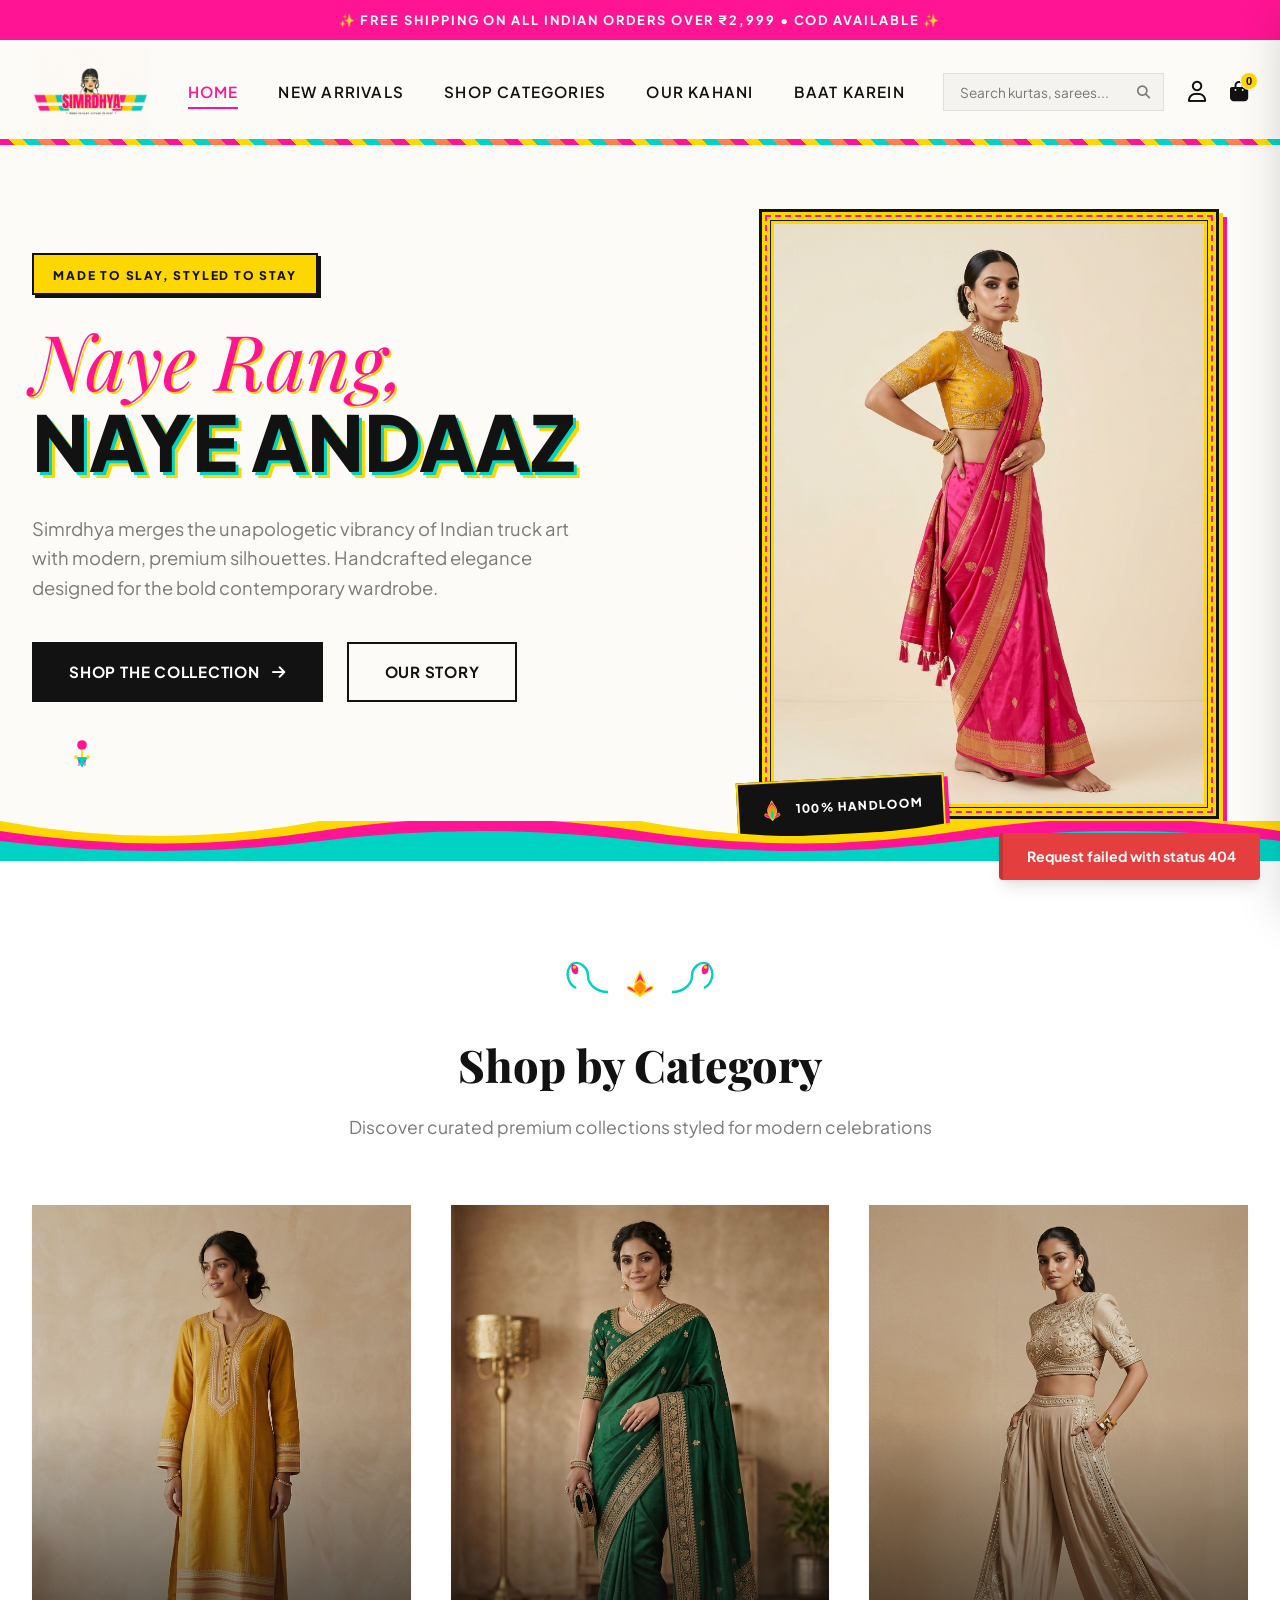
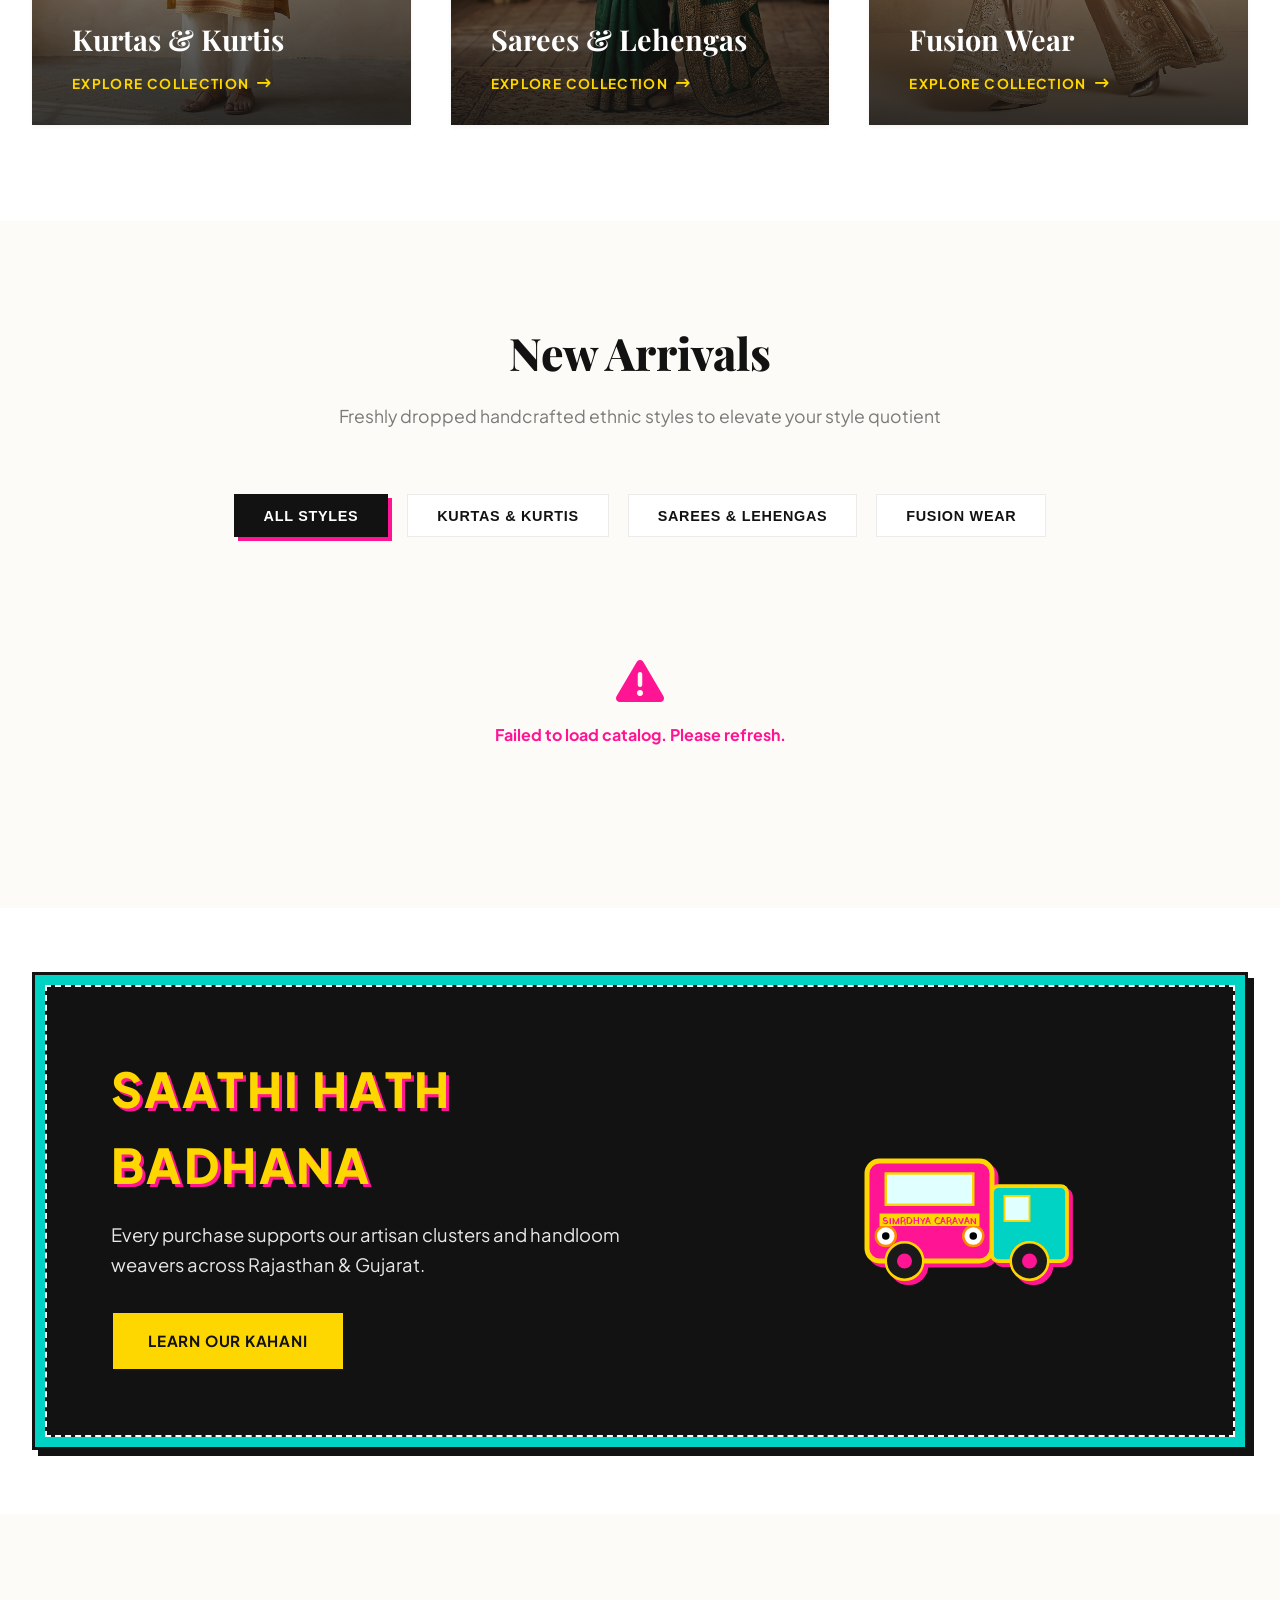
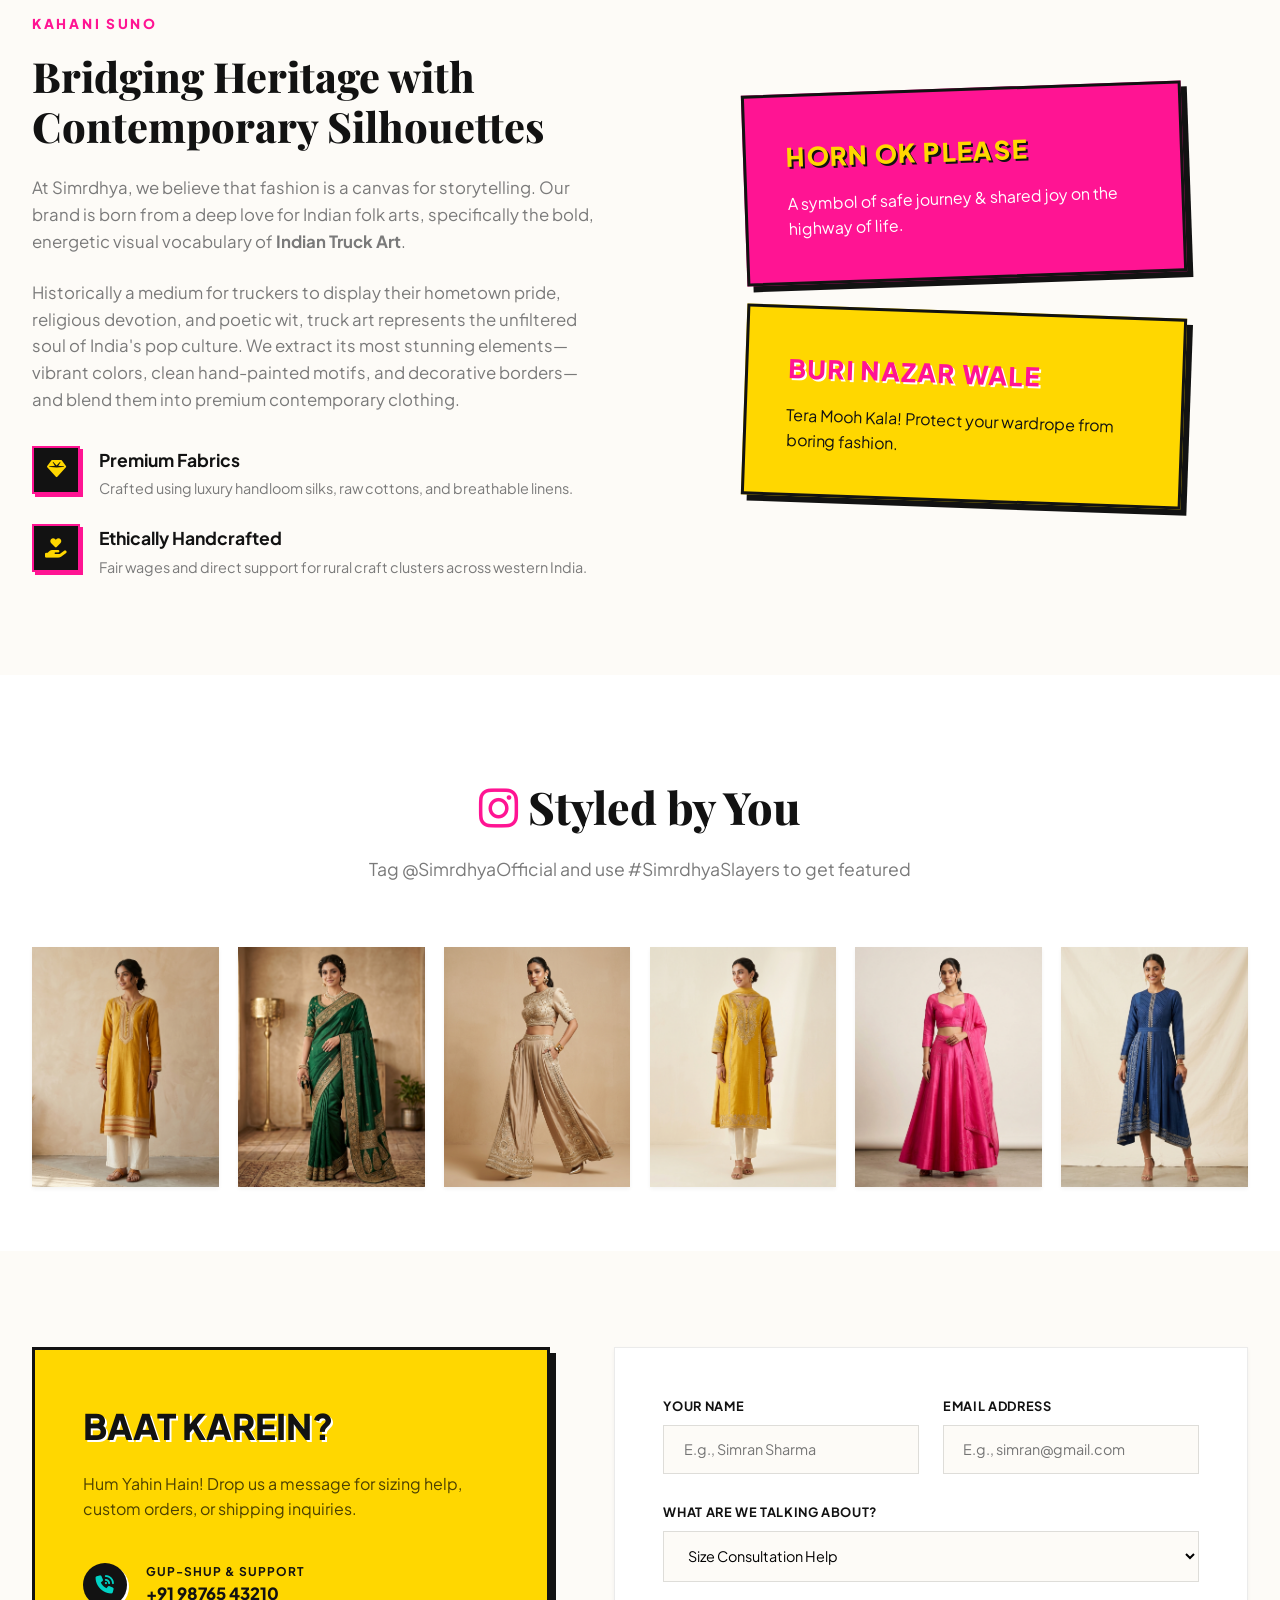
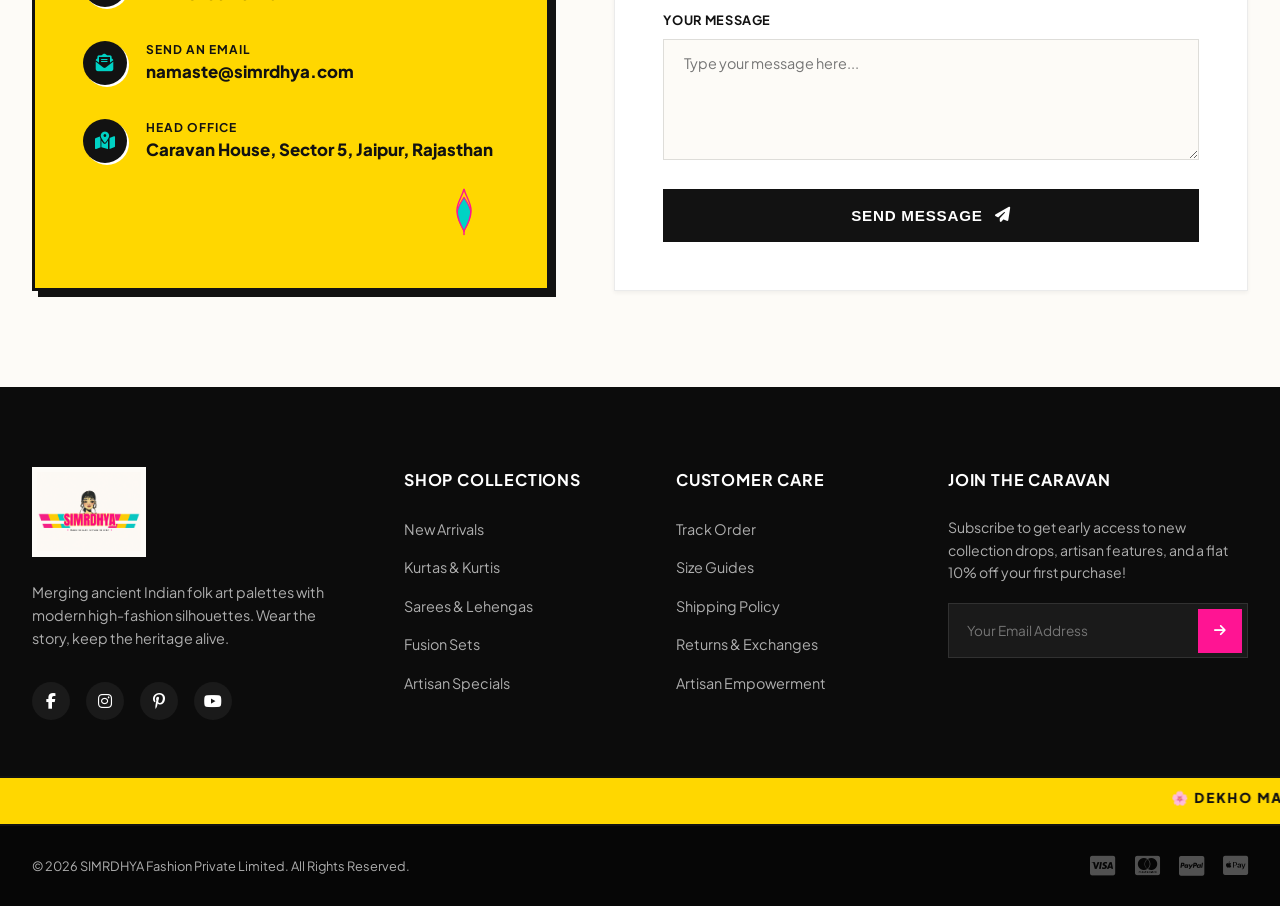
==== commit c0fbcb7a: "updated v1.2" ====
--- a/frontend/index.html
+++ b/frontend/index.html
@@ -38,12 +38,27 @@
                 <button class="menu-close" id="menu-close" aria-label="Close Menu">
                     <i class="fa-solid fa-xmark"></i>
                 </button>
+                <div class="mobile-menu-header" style="display: none; padding-bottom: 1rem; margin-bottom: 1.5rem; border-bottom: 1px solid rgba(0,0,0,0.06); width: 100%;">
+                    <h3 id="mobile-welcome-text" style="font-family: var(--font-serif); font-size: 1.4rem; font-weight: 800; line-height: 1.3;">Hello,<br>Guest 👋</h3>
+                </div>
                 <ul class="nav-list">
-                    <li><a href="#" class="nav-link active">Home</a></li>
-                    <li><a href="#new-arrivals" class="nav-link">New Arrivals</a></li>
-                    <li><a href="#categories" class="nav-link">Shop Categories</a></li>
-                    <li><a href="#about-us" class="nav-link">Our Kahani</a></li>
-                    <li><a href="#contact" class="nav-link">Baat Karein</a></li>
+                    <li class="desktop-only-link"><a href="#" class="nav-link active">Home</a></li>
+                    <li class="desktop-only-link"><a href="#new-arrivals" class="nav-link">New Arrivals</a></li>
+                    <li class="desktop-only-link"><a href="#categories" class="nav-link">Shop Categories</a></li>
+                    <li class="desktop-only-link"><a href="#about-us" class="nav-link">Our Kahani</a></li>
+                    <li class="desktop-only-link"><a href="#contact" class="nav-link">Baat Karein</a></li>
+                    
+                    <!-- Mobile-Only Navigation Links -->
+                    <li class="mobile-only-link" style="display: none;"><a href="#wishlist" id="mob-wishlist-lnk" class="nav-link"><i class="fa-regular fa-heart" style="margin-right: 0.5rem;"></i> Wishlist</a></li>
+                    <li class="mobile-only-link" style="display: none;"><a href="#cart" id="mob-cart-lnk" class="nav-link"><i class="fa-solid fa-bag-shopping" style="margin-right: 0.5rem;"></i> Cart</a></li>
+                    <li class="mobile-only-link" style="display: none;"><a href="#orders" id="mob-orders-lnk" class="nav-link"><i class="fa-solid fa-receipt" style="margin-right: 0.5rem;"></i> Orders</a></li>
+                    <li class="mobile-only-link" style="display: none;"><a href="#profile" id="mob-profile-lnk" class="nav-link"><i class="fa-regular fa-user" style="margin-right: 0.5rem;"></i> Profile</a></li>
+                    <li class="mobile-only-link" style="display: none;"><a href="#edit-profile" id="mob-edit-profile-lnk" class="nav-link"><i class="fa-solid fa-user-gear" style="margin-right: 0.5rem;"></i> Edit Profile</a></li>
+                    <li class="mobile-only-link" style="display: none;"><a href="#settings" id="mob-settings-lnk" class="nav-link"><i class="fa-solid fa-gears" style="margin-right: 0.5rem;"></i> Account Settings</a></li>
+                    <li class="mobile-only-link" style="display: none;"><a href="#auth" id="mob-auth-login" class="nav-link"><i class="fa-solid fa-right-to-bracket" style="margin-right: 0.5rem;"></i> Login / Register</a></li>
+                    <li class="mobile-only-link" style="display: none;"><a href="#logout" id="mob-auth-logout" class="nav-link" style="color: var(--color-art-red);"><i class="fa-solid fa-right-from-bracket" style="margin-right: 0.5rem;"></i> Logout</a></li>
+                    <li class="mobile-only-link" style="display: none;"><a href="#contact" id="mob-contact-lnk" class="nav-link"><i class="fa-solid fa-message" style="margin-right: 0.5rem;"></i> Contact Us</a></li>
+                    <li class="mobile-only-link" style="display: none;"><a href="#about-us" id="mob-about-lnk" class="nav-link"><i class="fa-solid fa-circle-info" style="margin-right: 0.5rem;"></i> About Us</a></li>
                 </ul>
             </nav>
 
@@ -66,6 +81,14 @@
         <!-- Truck-Art Pattern Accent Border -->
         <div class="truck-art-border-bottom"></div>
     </header>
+
+    <!-- Mobile-Only Search Bar Container -->
+    <div class="mobile-search-bar-container" style="display: none;">
+        <div class="search-box">
+            <input type="text" placeholder="Search kurtas, sarees..." id="mobile-search-input">
+            <button class="search-btn" aria-label="Search"><i class="fa-solid fa-magnifying-glass"></i></button>
+        </div>
+    </div>
 
     <!-- Main Content -->
     <main>
@@ -356,7 +379,42 @@
                     <p class="section-subtitle">Tag @SimrdhyaOfficial and use #SimrdhyaSlayers to get featured</p>
                 </div>
                 <div class="instagram-feed" id="instagram-feed">
-                    <!-- Dynamic Instagram Grid -->
+                    <div class="instagram-item">
+                        <img src="assets/cat_kurtis.png" alt="Styled Kurti" class="instagram-img">
+                        <div class="instagram-hover">
+                            <span><i class="fa-brands fa-instagram"></i> @simrdhya_slayer1</span>
+                        </div>
+                    </div>
+                    <div class="instagram-item">
+                        <img src="assets/cat_sarees.png" alt="Styled Saree" class="instagram-img">
+                        <div class="instagram-hover">
+                            <span><i class="fa-brands fa-instagram"></i> @simrdhya_slayer2</span>
+                        </div>
+                    </div>
+                    <div class="instagram-item">
+                        <img src="assets/cat_fusion.png" alt="Styled Fusion Wear" class="instagram-img">
+                        <div class="instagram-hover">
+                            <span><i class="fa-brands fa-instagram"></i> @simrdhya_slayer3</span>
+                        </div>
+                    </div>
+                    <div class="instagram-item">
+                        <img src="assets/prod_yellow_kurta.png" alt="Yellow Kurta Style" class="instagram-img">
+                        <div class="instagram-hover">
+                            <span><i class="fa-brands fa-instagram"></i> @simrdhya_slayer4</span>
+                        </div>
+                    </div>
+                    <div class="instagram-item">
+                        <img src="assets/prod_pink_lehenga.png" alt="Pink Lehenga Style" class="instagram-img">
+                        <div class="instagram-hover">
+                            <span><i class="fa-brands fa-instagram"></i> @simrdhya_slayer5</span>
+                        </div>
+                    </div>
+                    <div class="instagram-item">
+                        <img src="assets/prod_blue_fusion.png" alt="Blue Fusion Style" class="instagram-img">
+                        <div class="instagram-hover">
+                            <span><i class="fa-brands fa-instagram"></i> @simrdhya_slayer6</span>
+                        </div>
+                    </div>
                 </div>
             </div>
         </section>
--- a/frontend/css/styles.css
+++ b/frontend/css/styles.css
@@ -1891,184 +1891,7 @@
     margin-top: 1.5rem;
 }
 
-/* --- Media Queries / Responsive Breakpoints --- */
-
-@media (max-width: 1200px) {
-    .hero-title {
-        font-size: 3.8rem;
-    }
-    .categories-grid {
-        gap: 1.5rem;
-    }
-    .products-grid {
-        grid-template-columns: repeat(3, 1fr);
-        gap: 1.5rem;
-    }
-    .footer-grid {
-        grid-template-columns: 1fr 1fr;
-        gap: 3rem;
-    }
-}
-
-@media (max-width: 992px) {
-    section {
-        padding: 4rem 0;
-    }
-    .hero-grid {
-        grid-template-columns: 1fr;
-        gap: 3rem;
-        text-align: center;
-    }
-    .hero-content {
-        align-items: center;
-    }
-    .hero-actions {
-        justify-content: center;
-    }
-    .hero-image-wrapper {
-        order: -1;
-    }
-    .hero-image {
-        height: 460px;
-    }
-    .categories-grid {
-        grid-template-columns: 1fr;
-        max-width: 500px;
-        margin: 0 auto;
-    }
-    .category-img-container {
-        height: 420px;
-    }
-    .products-grid {
-        grid-template-columns: repeat(2, 1fr);
-    }
-    .promo-inner {
-        grid-template-columns: 1fr;
-        text-align: center;
-        padding: 3rem;
-    }
-    .promo-decoration-column {
-        order: -1;
-    }
-    .about-grid {
-        grid-template-columns: 1fr;
-        gap: 3rem;
-    }
-    .about-visuals {
-        max-width: 100%;
-    }
-    .instagram-feed {
-        grid-template-columns: repeat(3, 1fr);
-    }
-    .contact-grid {
-        grid-template-columns: 1fr;
-        gap: 3rem;
-    }
-    .modal-content-grid {
-        grid-template-columns: 1fr;
-        max-height: 90vh;
-    }
-    .modal-gallery {
-        height: 300px;
-    }
-    .modal-details {
-        padding: 2rem;
-    }
-}
-
-@media (max-width: 768px) {
-    /* Mobile Navbar Drawer */
-    .menu-toggle {
-        display: block;
-    }
-    .nav-menu {
-        position: fixed;
-        top: 0;
-        left: -100%;
-        width: 280px;
-        height: 100%;
-        background-color: var(--color-white);
-        box-shadow: var(--shadow-lg);
-        flex-direction: column;
-        align-items: flex-start;
-        padding: 3rem 2rem;
-        z-index: 1002;
-        transition: left 0.4s cubic-bezier(0.25, 0.8, 0.25, 1);
-    }
-    .nav-menu.active {
-        left: 0;
-    }
-    .menu-close {
-        display: block;
-        background: none;
-        border: none;
-        font-size: 1.4rem;
-        cursor: pointer;
-        align-self: flex-end;
-        margin-bottom: 2.5rem;
-    }
-    .nav-list {
-        flex-direction: column;
-        gap: 1.8rem;
-        width: 100%;
-    }
-    .nav-link {
-        font-size: 1.1rem;
-        width: 100%;
-        display: block;
-    }
-    .search-box {
-        display: none; /* Hide search bar on mobile actions, keep only icons */
-    }
-    .hero-title {
-        font-size: 3rem;
-    }
-    .section-title {
-        font-size: 2.2rem;
-    }
-    .promo-headline {
-        font-size: 2.2rem;
-    }
-    .instagram-feed {
-        grid-template-columns: repeat(2, 1fr);
-    }
-    .form-row {
-        grid-template-columns: 1fr;
-        gap: 1.8rem;
-    }
-    .footer-grid {
-        grid-template-columns: 1fr;
-        gap: 2.5rem;
-    }
-    .footer-bottom-flex {
-        flex-direction: column;
-        gap: 1.2rem;
-        text-align: center;
-    }
-}
-
-@media (max-width: 480px) {
-    .container, .container-fluid {
-        padding: 0 1.2rem;
-    }
-    .hero-title {
-        font-size: 2.5rem;
-    }
-    .hero-actions {
-        flex-direction: column;
-        width: 100%;
-        gap: 1rem;
-    }
-    .hero-actions .btn {
-        width: 100%;
-    }
-    .products-grid {
-        grid-template-columns: 1fr;
-    }
-    .instagram-feed {
-        grid-template-columns: 1fr;
-    }
-}
+
 
 /* --- Size Guide Modal Styles --- */
 .size-guide-modal {
@@ -2763,4 +2586,417 @@
     color: var(--color-secondary);
 }
 
-
+/* --- Responsive Media Queries --- */
+
+/* Prevent Mobile Drawer Links from Bleeding to Desktop */
+@media (min-width: 769px) {
+    .mobile-only-link,
+    .mobile-search-bar-container,
+    .mobile-menu-header {
+        display: none !important;
+    }
+}
+
+/* Laptops / Smaller Desktops */
+@media (max-width: 1200px) {
+    .hero-title {
+        font-size: 3.8rem;
+    }
+    .categories-grid {
+        gap: 1.5rem;
+    }
+    .products-grid {
+        grid-template-columns: repeat(3, 1fr);
+        gap: 1.5rem;
+    }
+    .footer-grid {
+        grid-template-columns: 1fr 1fr;
+        gap: 3rem;
+    }
+}
+
+/* Tablets / Medium Screens */
+@media (max-width: 992px) {
+    section {
+        padding: 4rem 0;
+    }
+    .hero-grid {
+        grid-template-columns: 1fr;
+        gap: 3rem;
+        text-align: center;
+    }
+    .hero-content {
+        align-items: center;
+    }
+    .hero-actions {
+        justify-content: center;
+    }
+    .hero-image-wrapper {
+        order: -1;
+    }
+    .hero-image {
+        height: 460px;
+    }
+    .categories-grid {
+        grid-template-columns: 1fr;
+        max-width: 500px;
+        margin: 0 auto;
+    }
+    .category-img-container {
+        height: 420px;
+    }
+    .products-grid {
+        grid-template-columns: repeat(2, 1fr);
+    }
+    .promo-inner {
+        grid-template-columns: 1fr;
+        text-align: center;
+        padding: 3rem;
+    }
+    .promo-decoration-column {
+        order: -1;
+    }
+    .about-grid {
+        grid-template-columns: 1fr;
+        gap: 3rem;
+    }
+    .about-visuals {
+        max-width: 100%;
+    }
+    .instagram-feed {
+        grid-template-columns: repeat(3, 1fr);
+    }
+    .contact-grid {
+        grid-template-columns: 1fr;
+        gap: 3rem;
+    }
+    .modal-content-grid {
+        grid-template-columns: 1fr;
+        max-height: 90vh;
+    }
+    .modal-gallery {
+        height: 300px;
+    }
+    .modal-details {
+        padding: 2rem;
+    }
+}
+
+/* Mobile Viewports (< 768px) */
+@media (max-width: 768px) {
+    /* Touch Target optimization */
+    .action-btn, 
+    .prod-action-btn, 
+    .btn, 
+    .nav-link, 
+    .modal-close,
+    .qty-btn,
+    .auth-tab-btn {
+        min-height: 44px;
+        min-width: 44px;
+        display: inline-flex;
+        align-items: center;
+        justify-content: center;
+    }
+    
+    .size-btn, .color-btn {
+        min-height: 40px;
+        min-width: 40px;
+    }
+
+    /* Mobile Hide Overrides */
+    .decor-collage {
+        display: none !important;
+    }
+    .truck-art-quote-ribbon {
+        display: none !important;
+    }
+    .footer-grid .footer-col:nth-child(2) {
+        display: none !important;
+    }
+
+    /* Mobile Top Navbar Grid Layout */
+    .nav-container {
+        display: grid !important;
+        grid-template-columns: 44px 1fr 44px !important;
+        align-items: center !important;
+        justify-items: center !important;
+        padding: 0 1rem !important;
+        position: relative !important;
+    }
+    .menu-toggle {
+        grid-column: 1 !important;
+        justify-self: start !important;
+        display: block !important;
+        background: none !important;
+        border: none !important;
+        font-size: 1.25rem !important;
+        margin: 0 !important;
+    }
+    .brand-logo-img {
+        grid-column: 2 !important;
+        justify-self: center !important;
+        margin: 0 !important;
+        max-width: 140px !important;
+        height: auto !important;
+    }
+    .brand-logo-img img {
+        max-height: 40px !important;
+    }
+    .nav-actions {
+        grid-column: 3 !important;
+        justify-self: end !important;
+        display: flex !important;
+        align-items: center !important;
+        gap: 0 !important;
+    }
+    /* Hide profile icon, desktop search and greeting text from mobile top bar */
+    .nav-actions #user-profile-trigger,
+    .nav-actions .search-box,
+    .nav-actions #user-profile-name {
+        display: none !important;
+    }
+    .nav-actions #cart-trigger {
+        margin: 0 !important;
+        padding: 0 !important;
+    }
+
+    /* Hamburger Drawer Settings */
+    .desktop-only-link {
+        display: none !important;
+    }
+    .mobile-menu-header {
+        display: block !important;
+        margin-top: 1rem !important;
+    }
+    .mobile-only-link {
+        display: block !important;
+        width: 100% !important;
+    }
+    .nav-menu {
+        position: fixed !important;
+        top: 0 !important;
+        left: -100% !important;
+        width: 300px !important;
+        height: 100% !important;
+        background-color: var(--color-white) !important;
+        box-shadow: var(--shadow-lg) !important;
+        flex-direction: column !important;
+        align-items: flex-start !important;
+        padding: 2rem 1.8rem !important;
+        z-index: 10002 !important;
+        transition: left 0.4s cubic-bezier(0.25, 0.8, 0.25, 1) !important;
+        overflow-y: auto !important;
+    }
+    .nav-menu.active {
+        left: 0 !important;
+    }
+    .menu-close {
+        display: block !important;
+        align-self: flex-end !important;
+        background: none !important;
+        border: none !important;
+        font-size: 1.5rem !important;
+        cursor: pointer !important;
+        margin-bottom: 1.5rem !important;
+    }
+    .nav-list {
+        flex-direction: column !important;
+        gap: 1.2rem !important;
+        width: 100% !important;
+    }
+    .nav-link {
+        font-size: 0.95rem !important;
+        font-weight: 700 !important;
+        display: flex !important;
+        align-items: center !important;
+        width: 100% !important;
+        padding: 0.6rem 0 !important;
+        border-bottom: 1px solid rgba(0,0,0,0.03) !important;
+    }
+    .nav-link i {
+        width: 24px !important;
+        text-align: center !important;
+        color: var(--color-secondary) !important;
+    }
+
+    /* Product Grid Responsiveness */
+    .products-grid {
+        grid-template-columns: repeat(2, 1fr) !important;
+        gap: 1rem !important;
+    }
+
+    /* Modal responsiveness */
+    .modal {
+        width: 95% !important;
+        max-width: 95% !important;
+        margin: 10px auto !important;
+        padding: 1.5rem !important;
+        max-height: 90vh !important;
+        overflow-y: auto !important;
+    }
+    .modal-content, 
+    .auth-modal-content, 
+    .profile-modal-content, 
+    .size-guide-content {
+        padding: 1.5rem !important;
+    }
+    .modal-gallery {
+        height: 220px !important;
+    }
+
+    /* Forms Responsiveness */
+    .checkout-step-panel {
+        padding: 1rem !important;
+    }
+    .form-row {
+        flex-direction: column !important;
+        gap: 1rem !important;
+    }
+    .form-group {
+        width: 100% !important;
+    }
+    .pay-method-selector {
+        flex-direction: column !important;
+        gap: 0.8rem !important;
+    }
+    .pay-method-card {
+        width: 100% !important;
+    }
+    .profile-header-dashboard {
+        flex-direction: column !important;
+        text-align: center;
+        padding: 1.5rem !important;
+    }
+    .profile-header-dashboard .logout-btn {
+        margin: 1rem auto 0 !important;
+    }
+    .profile-order-header {
+        flex-direction: column !important;
+        align-items: flex-start !important;
+        gap: 0.4rem !important;
+    }
+
+    /* Footer styling */
+    .footer-grid {
+        grid-template-columns: 1fr !important;
+        text-align: center;
+        gap: 2rem !important;
+    }
+    .footer-col {
+        align-items: center !important;
+    }
+
+    /* Size chart table scroll */
+    .size-chart-container {
+        width: 100% !important;
+        overflow-x: auto !important;
+        -webkit-overflow-scrolling: touch;
+        margin-bottom: 1.5rem;
+    }
+    .size-chart-table {
+        min-width: 480px !important;
+    }
+
+    /* Toast containers full width */
+    #toast-container {
+        left: 10px !important;
+        right: 10px !important;
+        bottom: 10px !important;
+    }
+    .toast {
+        width: 100% !important;
+        text-align: center;
+    }
+
+    /* Mobile Search Bar Container */
+    .mobile-search-bar-container {
+        display: block !important;
+        background-color: var(--color-cream);
+        padding: 0.8rem 1rem !important;
+        border-bottom: 1px solid rgba(0, 0, 0, 0.05);
+    }
+    .mobile-search-bar-container .search-box {
+        width: 100% !important;
+        background-color: var(--color-white) !important;
+    }
+    .mobile-search-bar-container .search-box input {
+        width: 100% !important;
+        font-size: 0.9rem !important;
+    }
+
+    /* Mobile Category Horizontal Scroll Pills */
+    .store-filters {
+        justify-content: flex-start !important;
+        overflow-x: auto !important;
+        white-space: nowrap !important;
+        padding: 0 1rem 10px 1rem !important;
+        margin-left: -1rem !important;
+        margin-right: -1rem !important;
+        margin-bottom: 2rem !important;
+        -webkit-overflow-scrolling: touch;
+        scrollbar-width: none; /* Firefox */
+        gap: 0.8rem !important;
+    }
+    .store-filters::-webkit-scrollbar {
+        display: none; /* Chrome, Safari, Opera */
+    }
+    .filter-btn {
+        flex: 0 0 auto !important;
+        padding: 0.6rem 1.2rem !important;
+        font-size: 0.82rem !important;
+    }
+
+    /* Instagram feed mobile grid overrides */
+    .instagram-feed {
+        grid-template-columns: repeat(3, 1fr) !important;
+        gap: 0.6rem !important;
+        padding: 0 1rem !important;
+    }
+    .instagram-item {
+        height: 140px !important;
+    }
+    .instagram-hover {
+        font-size: 0.95rem !important;
+    }
+
+    /* Original Base Mobile Layout Parameters */
+    .hero-title {
+        font-size: 3rem;
+    }
+    .section-title {
+        font-size: 2.2rem;
+    }
+    .promo-headline {
+        font-size: 2.2rem;
+    }
+    .footer-bottom-flex {
+        flex-direction: column;
+        gap: 1.2rem;
+        text-align: center;
+    }
+}
+
+/* Small Screens / Small Phones (< 480px) */
+@media (max-width: 480px) {
+    .container, .container-fluid {
+        padding: 0 1.2rem;
+    }
+    .hero-title {
+        font-size: 2.5rem;
+    }
+    .hero-actions {
+        flex-direction: column;
+        width: 100%;
+        gap: 1rem;
+    }
+    .hero-actions .btn {
+        width: 100%;
+    }
+    .products-grid {
+        grid-template-columns: repeat(auto-fit, minmax(140px, 1fr)) !important;
+        gap: 0.8rem !important;
+    }
+}
+
+
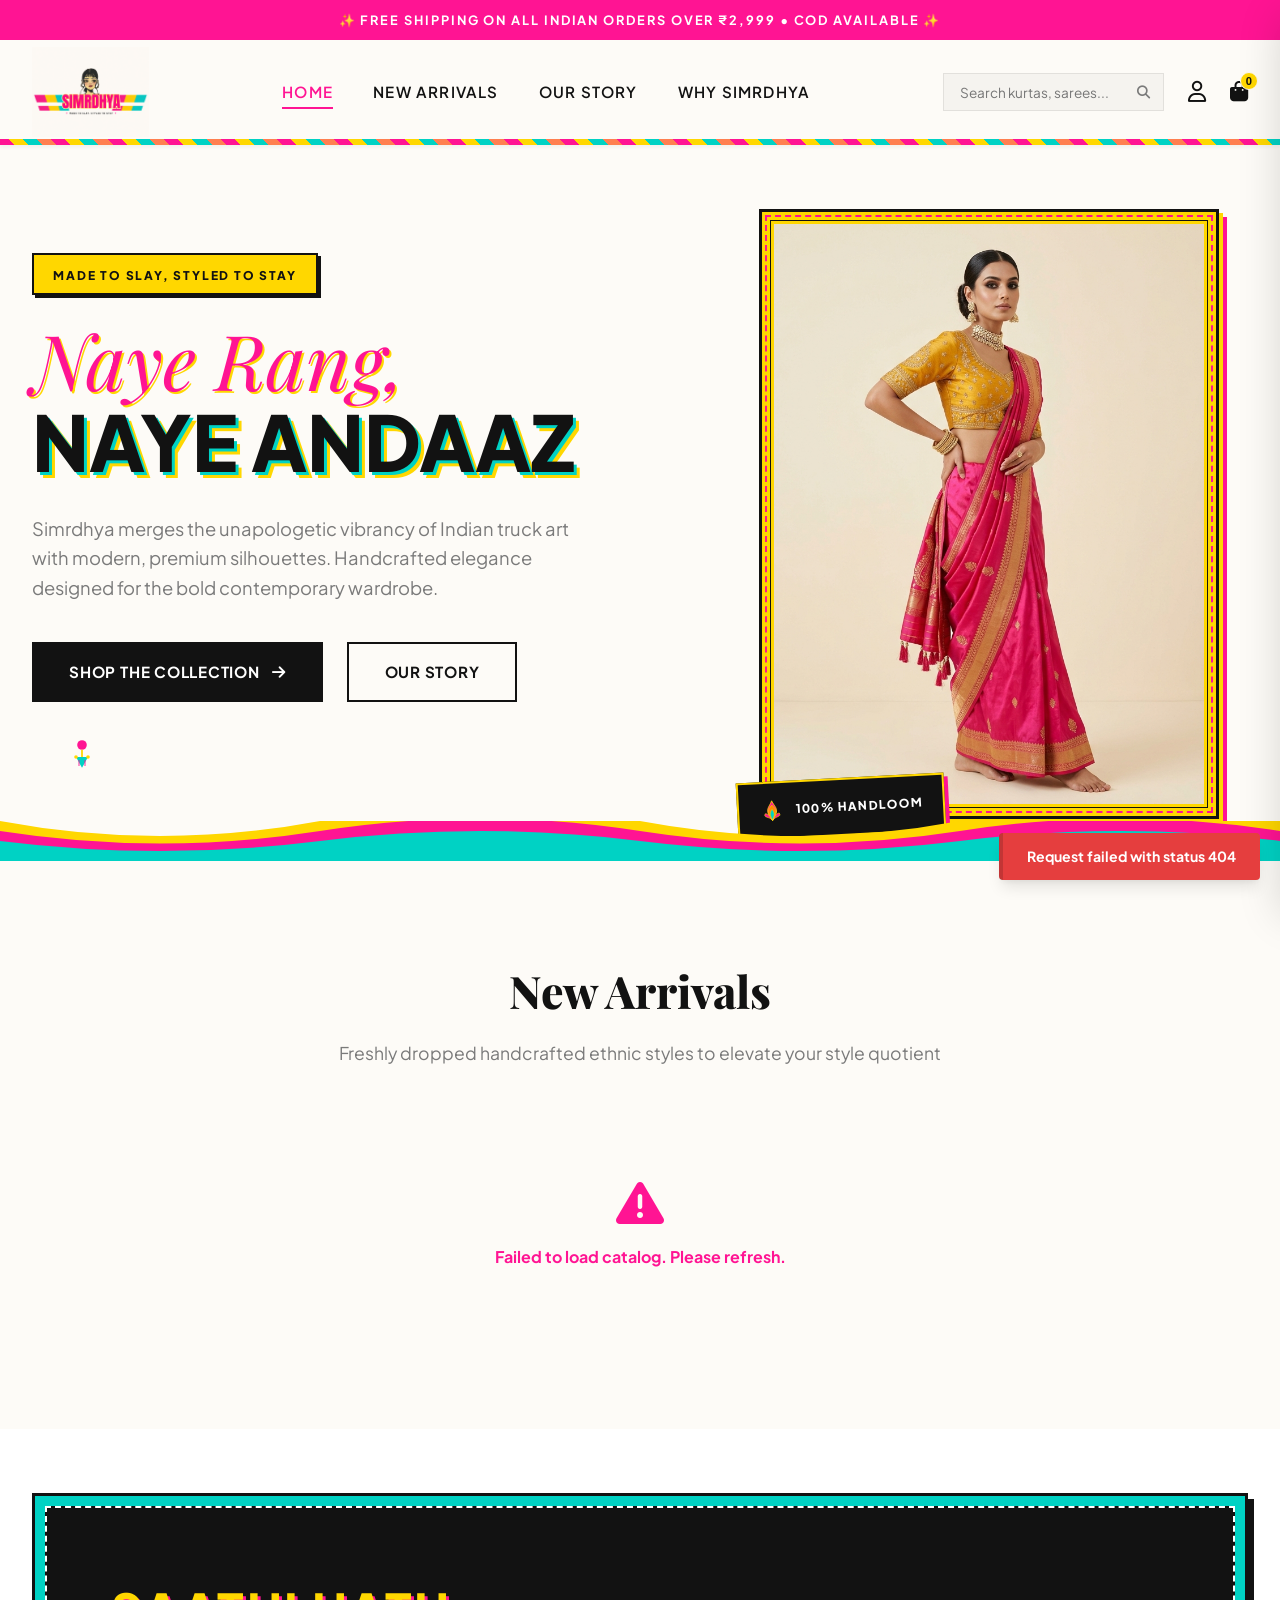
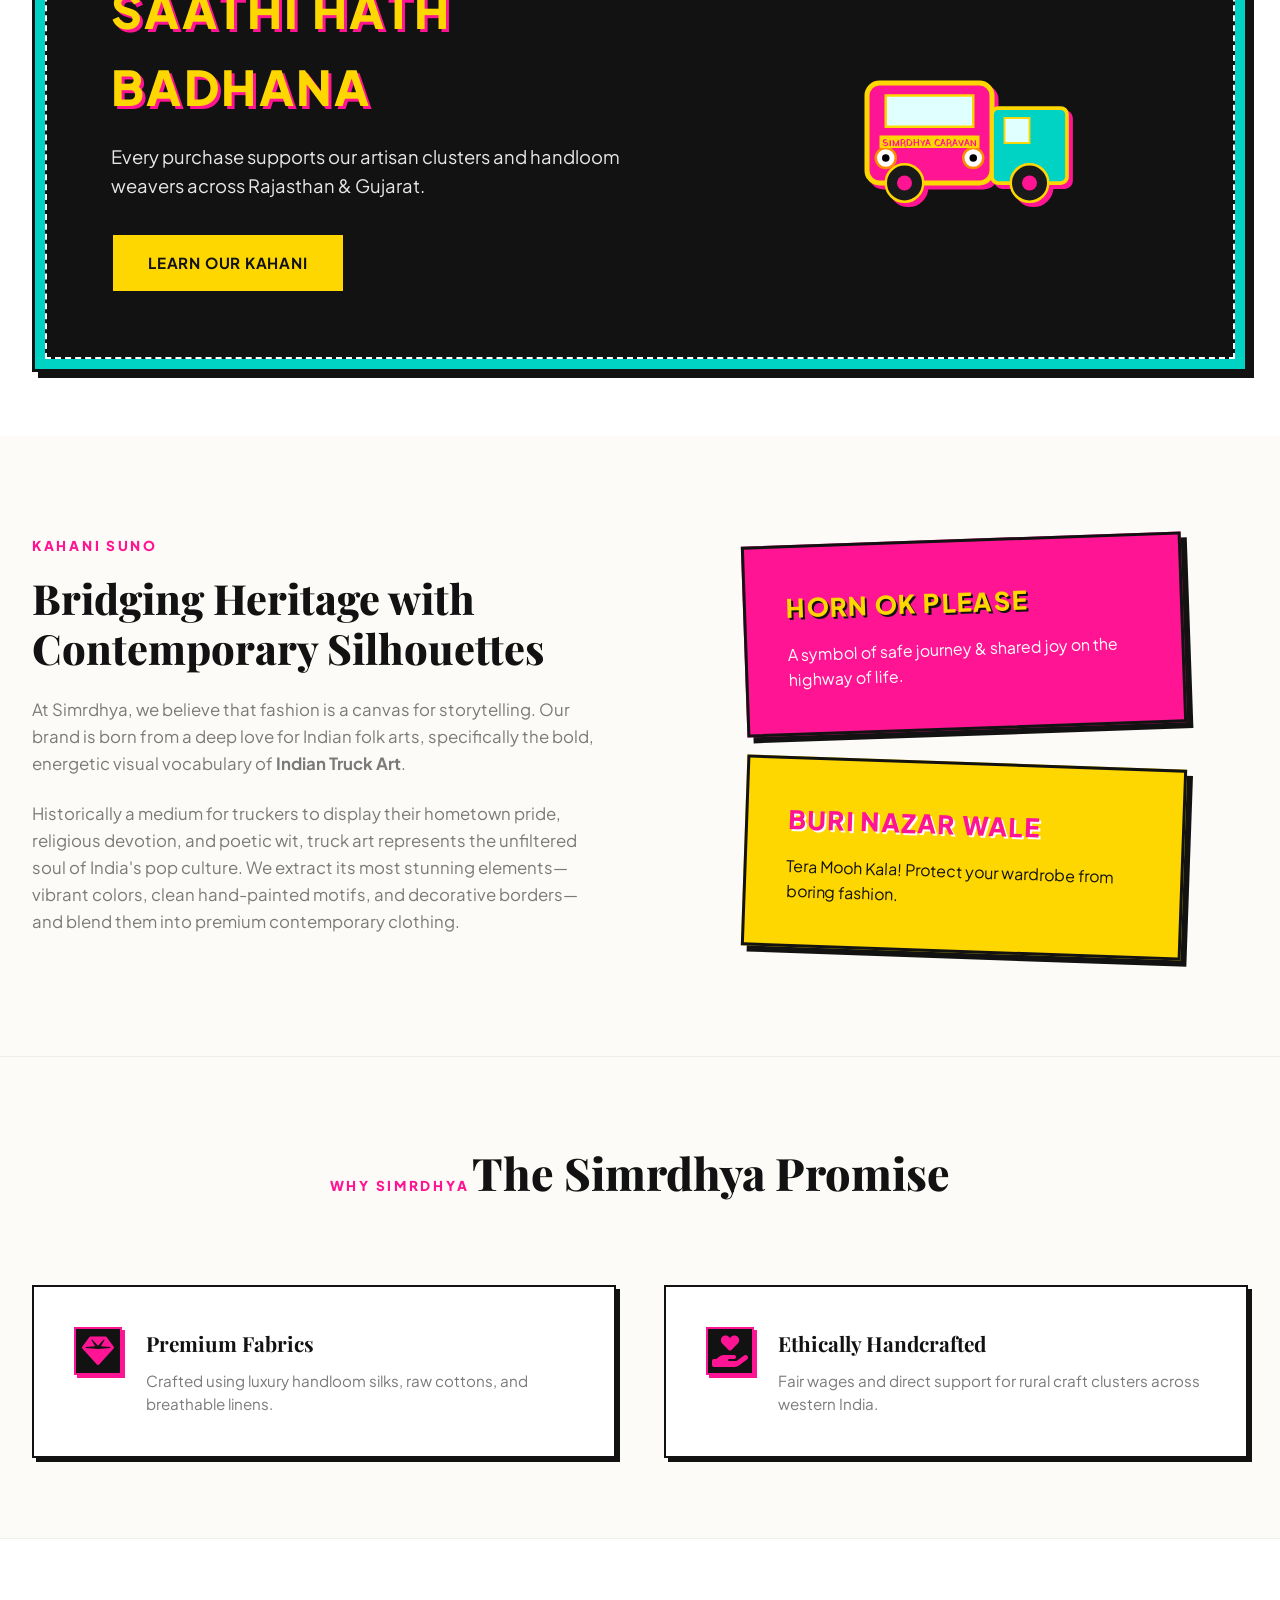
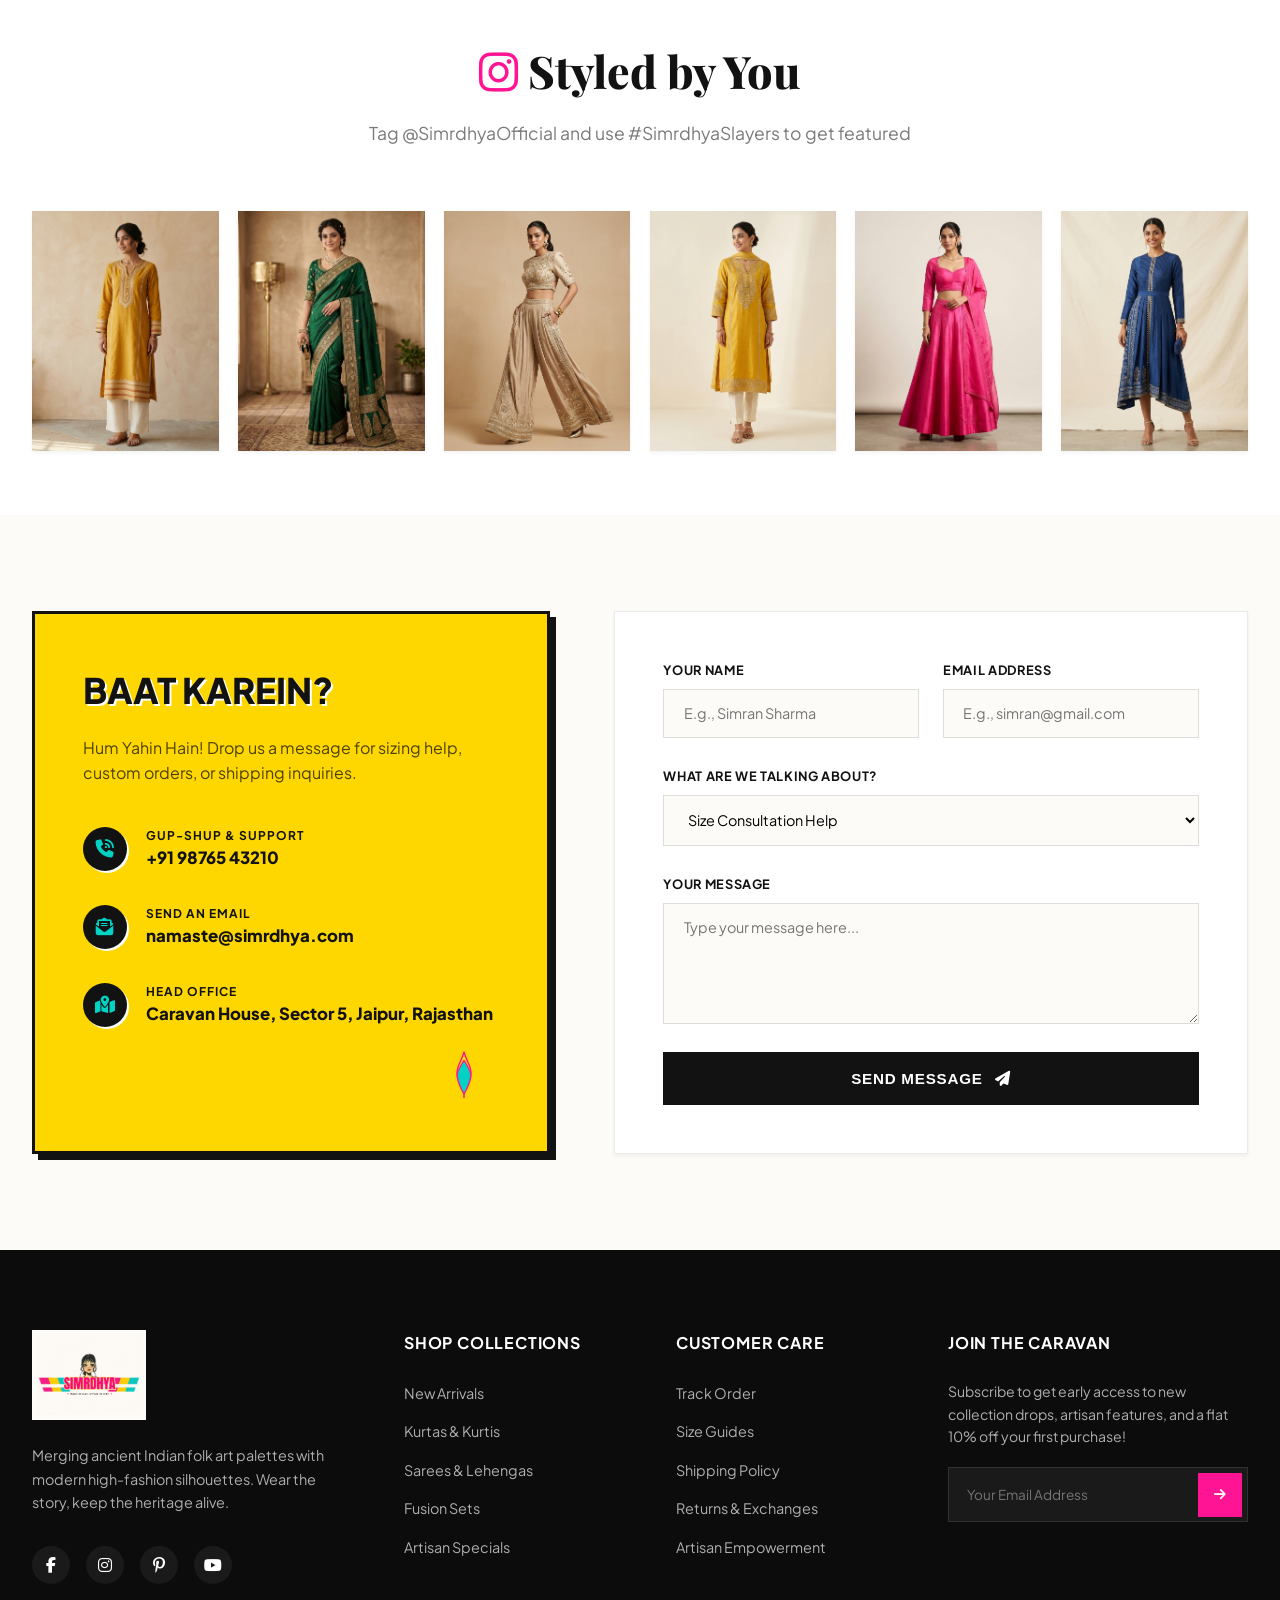
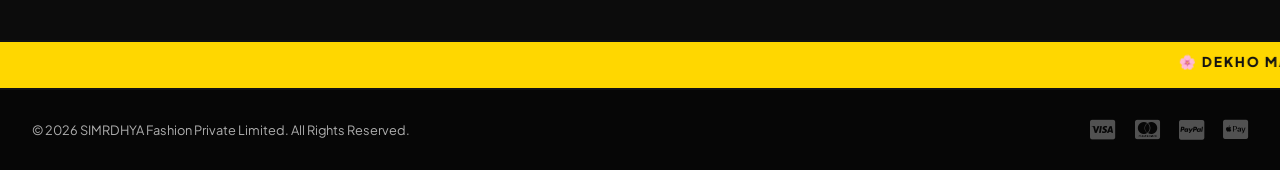
==== commit a63e2531: "updated v1.2" ====
--- a/frontend/index.html
+++ b/frontend/index.html
@@ -44,21 +44,20 @@
                 <ul class="nav-list">
                     <li class="desktop-only-link"><a href="#" class="nav-link active">Home</a></li>
                     <li class="desktop-only-link"><a href="#new-arrivals" class="nav-link">New Arrivals</a></li>
-                    <li class="desktop-only-link"><a href="#categories" class="nav-link">Shop Categories</a></li>
-                    <li class="desktop-only-link"><a href="#about-us" class="nav-link">Our Kahani</a></li>
-                    <li class="desktop-only-link"><a href="#contact" class="nav-link">Baat Karein</a></li>
+                    <li class="desktop-only-link"><a href="#about-us" class="nav-link">Our Story</a></li>
+                    <li class="desktop-only-link"><a href="#why-simrdhya" class="nav-link">Why Simrdhya</a></li>
                     
                     <!-- Mobile-Only Navigation Links -->
+                    <li class="mobile-only-link" style="display: none;"><a href="#" id="mob-home-lnk" class="nav-link"><i class="fa-solid fa-house" style="margin-right: 0.5rem;"></i> Home</a></li>
+                    <li class="mobile-only-link" style="display: none;"><a href="#new-arrivals" id="mob-new-lnk" class="nav-link"><i class="fa-solid fa-fire" style="margin-right: 0.5rem;"></i> New Arrivals</a></li>
                     <li class="mobile-only-link" style="display: none;"><a href="#wishlist" id="mob-wishlist-lnk" class="nav-link"><i class="fa-regular fa-heart" style="margin-right: 0.5rem;"></i> Wishlist</a></li>
                     <li class="mobile-only-link" style="display: none;"><a href="#cart" id="mob-cart-lnk" class="nav-link"><i class="fa-solid fa-bag-shopping" style="margin-right: 0.5rem;"></i> Cart</a></li>
                     <li class="mobile-only-link" style="display: none;"><a href="#orders" id="mob-orders-lnk" class="nav-link"><i class="fa-solid fa-receipt" style="margin-right: 0.5rem;"></i> Orders</a></li>
-                    <li class="mobile-only-link" style="display: none;"><a href="#profile" id="mob-profile-lnk" class="nav-link"><i class="fa-regular fa-user" style="margin-right: 0.5rem;"></i> Profile</a></li>
-                    <li class="mobile-only-link" style="display: none;"><a href="#edit-profile" id="mob-edit-profile-lnk" class="nav-link"><i class="fa-solid fa-user-gear" style="margin-right: 0.5rem;"></i> Edit Profile</a></li>
-                    <li class="mobile-only-link" style="display: none;"><a href="#settings" id="mob-settings-lnk" class="nav-link"><i class="fa-solid fa-gears" style="margin-right: 0.5rem;"></i> Account Settings</a></li>
+                    <li class="mobile-only-link" style="display: none;"><a href="#profile" id="mob-profile-lnk" class="nav-link"><i class="fa-regular fa-user" style="margin-right: 0.5rem;"></i> My Profile</a></li>
+                    <li class="mobile-only-link" style="display: none;"><a href="#about-us" id="mob-about-lnk" class="nav-link"><i class="fa-solid fa-circle-info" style="margin-right: 0.5rem;"></i> Our Story</a></li>
+                    <li class="mobile-only-link" style="display: none;"><a href="#why-simrdhya" id="mob-why-lnk" class="nav-link"><i class="fa-solid fa-star" style="margin-right: 0.5rem;"></i> Why Simrdhya</a></li>
                     <li class="mobile-only-link" style="display: none;"><a href="#auth" id="mob-auth-login" class="nav-link"><i class="fa-solid fa-right-to-bracket" style="margin-right: 0.5rem;"></i> Login / Register</a></li>
                     <li class="mobile-only-link" style="display: none;"><a href="#logout" id="mob-auth-logout" class="nav-link" style="color: var(--color-art-red);"><i class="fa-solid fa-right-from-bracket" style="margin-right: 0.5rem;"></i> Logout</a></li>
-                    <li class="mobile-only-link" style="display: none;"><a href="#contact" id="mob-contact-lnk" class="nav-link"><i class="fa-solid fa-message" style="margin-right: 0.5rem;"></i> Contact Us</a></li>
-                    <li class="mobile-only-link" style="display: none;"><a href="#about-us" id="mob-about-lnk" class="nav-link"><i class="fa-solid fa-circle-info" style="margin-right: 0.5rem;"></i> About Us</a></li>
                 </ul>
             </nav>
 
@@ -163,91 +162,12 @@
             </div>
         </section>
 
-        <!-- Shop by Category Section -->
-        <section id="categories" class="categories-section">
-            <div class="container">
-                <div class="section-header text-center">
-                    <div class="header-motif">
-                        <svg class="motif-peacocks" viewBox="0 0 200 60">
-                            <!-- Left Peacock -->
-                            <path d="M20,40 C10,35 5,20 15,10 C25,5 35,15 35,25 C35,35 45,45 60,45" fill="none" stroke="#00D2C4" stroke-width="3"/>
-                            <path d="M15,10 C20,10 25,15 22,22 C18,25 12,20 15,10 Z" fill="#FF1493"/>
-                            <circle cx="18" cy="14" r="2" fill="#FFD700"/>
-                            <!-- Right Peacock -->
-                            <path d="M180,40 C190,35 195,20 185,10 C175,5 165,15 165,25 C165,35 155,45 140,45" fill="none" stroke="#00D2C4" stroke-width="3"/>
-                            <path d="M185,10 C180,10 175,15 178,22 C182,25 188,20 185,10 Z" fill="#FF1493"/>
-                            <circle cx="182" cy="14" r="2" fill="#FFD700"/>
-                            <!-- Center Lotus -->
-                            <path d="M100,20 C95,30 90,35 100,50 C110,35 105,30 100,20 Z" fill="#FF1493" stroke="#FFD700" stroke-width="2"/>
-                            <path d="M100,30 C88,40 92,45 100,50 C108,45 112,40 100,30 Z" fill="#FF8C00" stroke="#FFD700" stroke-width="1.5"/>
-                            <path d="M85,38 C92,38 95,45 100,50 C95,45 80,42 85,38 Z" fill="#FF1493" stroke="#FFD700" stroke-width="1.5"/>
-                            <path d="M115,38 C108,38 105,45 100,50 C105,45 120,42 115,38 Z" fill="#FF1493" stroke="#FFD700" stroke-width="1.5"/>
-                        </svg>
-                    </div>
-                    <h2 class="section-title">Shop by Category</h2>
-                    <p class="section-subtitle">Discover curated premium collections styled for modern celebrations</p>
-                </div>
-
-                <div class="categories-grid">
-                    <!-- Category Card 1 -->
-                    <div class="category-card" data-category="kurtas">
-                        <div class="category-img-container">
-                            <img src="assets/cat_kurtis.png" alt="Premium Kurtas & Kurtis Collection" class="category-image">
-                            <div class="category-overlay">
-                                <div class="category-border-decor"></div>
-                                <div class="category-content-inner">
-                                    <h3 class="category-card-title">Kurtas & Kurtis</h3>
-                                    <span class="category-card-link">Explore Collection <i class="fa-solid fa-arrow-right-long"></i></span>
-                                </div>
-                            </div>
-                        </div>
-                    </div>
-
-                    <!-- Category Card 2 -->
-                    <div class="category-card" data-category="sarees">
-                        <div class="category-img-container">
-                            <img src="assets/cat_sarees.png" alt="Elegant Festive Sarees & Lehengas" class="category-image">
-                            <div class="category-overlay">
-                                <div class="category-border-decor"></div>
-                                <div class="category-content-inner">
-                                    <h3 class="category-card-title">Sarees & Lehengas</h3>
-                                    <span class="category-card-link">Explore Collection <i class="fa-solid fa-arrow-right-long"></i></span>
-                                </div>
-                            </div>
-                        </div>
-                    </div>
-
-                    <!-- Category Card 3 -->
-                    <div class="category-card" data-category="fusion">
-                        <div class="category-img-container">
-                            <img src="assets/cat_fusion.png" alt="Contemporary Indo-Western Fusion Wear" class="category-image">
-                            <div class="category-overlay">
-                                <div class="category-border-decor"></div>
-                                <div class="category-content-inner">
-                                    <h3 class="category-card-title">Fusion Wear</h3>
-                                    <span class="category-card-link">Explore Collection <i class="fa-solid fa-arrow-right-long"></i></span>
-                                </div>
-                            </div>
-                        </div>
-                    </div>
-                </div>
-            </div>
-        </section>
-
         <!-- New Arrivals / Store Grid Section -->
         <section id="new-arrivals" class="arrivals-section">
             <div class="container">
-                <div class="section-header text-center">
+                <div class="section-header text-center" style="margin-bottom: 3rem;">
                     <h2 class="section-title">New Arrivals</h2>
                     <p class="section-subtitle">Freshly dropped handcrafted ethnic styles to elevate your style quotient</p>
-                </div>
-
-                <!-- Store Filters -->
-                <div class="store-filters">
-                    <button class="filter-btn active" data-filter="all">All Styles</button>
-                    <button class="filter-btn" data-filter="kurtas">Kurtas & Kurtis</button>
-                    <button class="filter-btn" data-filter="sarees">Sarees & Lehengas</button>
-                    <button class="filter-btn" data-filter="fusion">Fusion Wear</button>
                 </div>
 
                 <!-- Product Grid -->
@@ -338,22 +258,6 @@
                         <p class="about-p">
                             Historically a medium for truckers to display their hometown pride, religious devotion, and poetic wit, truck art represents the unfiltered soul of India's pop culture. We extract its most stunning elements—vibrant colors, clean hand-painted motifs, and decorative borders—and blend them into premium contemporary clothing.
                         </p>
-                        <div class="about-features">
-                            <div class="feature-item">
-                                <div class="feature-icon"><i class="fa-solid fa-gem"></i></div>
-                                <div>
-                                    <h4>Premium Fabrics</h4>
-                                    <p>Crafted using luxury handloom silks, raw cottons, and breathable linens.</p>
-                                </div>
-                            </div>
-                            <div class="feature-item">
-                                <div class="feature-icon"><i class="fa-solid fa-hand-holding-heart"></i></div>
-                                <div>
-                                    <h4>Ethically Handcrafted</h4>
-                                    <p>Fair wages and direct support for rural craft clusters across western India.</p>
-                                </div>
-                            </div>
-                        </div>
                     </div>
                     <div class="about-visuals">
                         <div class="decor-collage">
@@ -363,8 +267,34 @@
                             </div>
                             <div class="decor-panel panel-yellow">
                                 <h3>Buri Nazar Wale</h3>
-                                <p>Tera Mooh Kala! Protect your wardrope from boring fashion.</p>
-                            </div>
+                                <p>Tera Mooh Kala! Protect your wardrobe from boring fashion.</p>
+                            </div>
+                        </div>
+                    </div>
+                </div>
+            </div>
+        </section>
+
+        <!-- Why Simrdhya Section -->
+        <section id="why-simrdhya" class="why-section" style="background-color: var(--color-cream); padding: 5rem 0; border-top: 1px solid rgba(0,0,0,0.05); border-bottom: 1px solid rgba(0,0,0,0.05);">
+            <div class="container">
+                <div class="section-header text-center" style="margin-bottom: 4rem;">
+                    <span class="about-tagline">WHY SIMRDHYA</span>
+                    <h2 class="section-title">The Simrdhya Promise</h2>
+                </div>
+                <div class="why-grid" style="display: grid; grid-template-columns: repeat(2, 1fr); gap: 3rem;">
+                    <div class="feature-item" style="display: flex; gap: 1.5rem; background: var(--color-white); padding: 2.5rem; border: 2px solid var(--color-primary); box-shadow: 4px 4px 0 var(--color-primary);">
+                        <div class="feature-icon" style="font-size: 2rem; color: var(--color-art-pink);"><i class="fa-solid fa-gem"></i></div>
+                        <div>
+                            <h4 style="font-family: var(--font-serif); font-size: 1.3rem; margin-bottom: 0.6rem;">Premium Fabrics</h4>
+                            <p style="font-size: 0.95rem; line-height: 1.5; color: var(--color-secondary);">Crafted using luxury handloom silks, raw cottons, and breathable linens.</p>
+                        </div>
+                    </div>
+                    <div class="feature-item" style="display: flex; gap: 1.5rem; background: var(--color-white); padding: 2.5rem; border: 2px solid var(--color-primary); box-shadow: 4px 4px 0 var(--color-primary);">
+                        <div class="feature-icon" style="font-size: 2rem; color: var(--color-art-pink);"><i class="fa-solid fa-hand-holding-heart"></i></div>
+                        <div>
+                            <h4 style="font-family: var(--font-serif); font-size: 1.3rem; margin-bottom: 0.6rem;">Ethically Handcrafted</h4>
+                            <p style="font-size: 0.95rem; line-height: 1.5; color: var(--color-secondary);">Fair wages and direct support for rural craft clusters across western India.</p>
                         </div>
                     </div>
                 </div>
@@ -717,12 +647,12 @@
             <div class="checkout-stepper">
                 <div class="step-indicator active" data-step="1">
                     <span class="step-num">1</span>
-                    <span class="step-text">Details</span>
+                    <span class="step-text">Address</span>
                 </div>
                 <div class="step-line"></div>
                 <div class="step-indicator" data-step="2">
                     <span class="step-num">2</span>
-                    <span class="step-text">Payment</span>
+                    <span class="step-text">Review</span>
                 </div>
                 <div class="step-line"></div>
                 <div class="step-indicator" data-step="3">
@@ -767,63 +697,26 @@
                 </form>
             </div>
 
-            <!-- Step 2: Payment Selector -->
+            <!-- Step 2: Review Order -->
             <div class="checkout-step-panel" id="checkout-step-2">
-                <h3 class="checkout-step-title">Payment Method</h3>
-                <div class="payment-method-selector">
-                    <div class="pay-method-card active" data-method="upi">
-                        <div class="pay-icon"><i class="fa-solid fa-qrcode"></i></div>
-                        <span>Instant UPI</span>
-                    </div>
-                    <div class="pay-method-card" data-method="card">
-                        <div class="pay-icon"><i class="fa-solid fa-credit-card"></i></div>
-                        <span>Card Payment</span>
-                    </div>
-                    <div class="pay-method-card" data-method="cod">
-                        <div class="pay-icon"><i class="fa-solid fa-truck-ramp-box"></i></div>
-                        <span>Cash on Delivery</span>
-                    </div>
-                </div>
-
-                <!-- UPI Container -->
-                <div class="payment-details-container active" id="pay-container-upi">
-                    <p class="pay-desc">Scan this QR Code using any UPI app (GPay, PhonePe, Paytm) to complete payment.</p>
-                    <div class="upi-qr-wrapper">
-                        <div class="mock-qr-code">
-                            <div class="qr-block top-left"></div>
-                            <div class="qr-block top-right"></div>
-                            <div class="qr-block bottom-left"></div>
-                            <div class="qr-pattern"></div>
-                        </div>
-                        <div class="upi-amount-badge">Payable: <strong id="upi-total-amount">₹0</strong></div>
-                    </div>
-                </div>
-
-                <!-- Card Container -->
-                <div class="payment-details-container" id="pay-container-card">
-                    <form id="card-payment-form" class="checkout-form">
-                        <div class="form-group">
-                            <label for="card-num">Card Number</label>
-                            <input type="text" id="card-num" placeholder="XXXX XXXX XXXX XXXX">
-                        </div>
-                        <div class="form-row">
-                            <div class="form-group">
-                                <label for="card-expiry">Expiry Date</label>
-                                <input type="text" id="card-expiry" placeholder="MM/YY">
-                            </div>
-                            <div class="form-group">
-                                <label for="card-cvv">CVV</label>
-                                <input type="password" id="card-cvv" placeholder="XXX">
-                            </div>
-                        </div>
-                    </form>
-                </div>
-
-                <!-- COD Container -->
-                <div class="payment-details-container" id="pay-container-cod">
-                    <p class="pay-desc">✨ Cash on Delivery (COD) order. Pay in cash or via UPI to our delivery partner when your Caravan arrives.</p>
-                </div>
-
+                <h3 class="checkout-step-title">Review Your Order</h3>
+                
+                <!-- Review Items Container -->
+                <div id="checkout-review-items" style="max-height: 200px; overflow-y: auto; margin-bottom: 1.5rem; border: 1px solid rgba(0,0,0,0.06); padding: 1rem; background: var(--color-white); border-radius: 4px;">
+                    <!-- Dynamically populated -->
+                </div>
+                
+                <!-- Review Totals Box -->
+                <div class="order-summary-box" id="checkout-review-summary" style="margin-bottom: 1.5rem; padding: 1.2rem; background: var(--color-cream); border: 2px solid var(--color-primary); box-shadow: 4px 4px 0 var(--color-primary);">
+                    <!-- Dynamically populated totals (Subtotal, Discount, Shipping, Total) -->
+                </div>
+
+                <!-- Cash on Delivery Notice -->
+                <div class="payment-method-cod-notice" style="background-color: rgba(0, 210, 196, 0.08); border: 2px solid var(--color-art-teal); padding: 1rem; margin-bottom: 1.5rem; display: flex; align-items: center; gap: 0.8rem; border-radius: 4px;">
+                    <div style="font-size: 1.6rem; color: var(--color-art-teal);"><i class="fa-solid fa-truck-ramp-box"></i></div>
+                    <p style="font-size: 0.88rem; line-height: 1.4; margin: 0; color: var(--color-primary); font-weight: 500;"><strong>Cash on Delivery (COD) Enabled</strong><br>You will pay for this order in cash or UPI when your Caravan arrives.</p>
+                </div>
+                
                 <div class="payment-actions">
                     <button class="btn btn-secondary checkout-back-btn" id="pay-back-btn"><i class="fa-solid fa-arrow-left"></i> Back</button>
                     <button class="btn btn-primary checkout-next-btn" id="pay-submit-btn">Place Order <i class="fa-solid fa-check"></i></button>
@@ -954,6 +847,44 @@
         </div>
     </div>
 
+    <!-- OTP Verification Modal -->
+    <div class="modal-overlay" id="otp-overlay"></div>
+    <div class="modal auth-modal" id="otp-modal" style="max-width: 480px;">
+        <button class="modal-close" id="otp-close" aria-label="Close OTP Verification">
+            <i class="fa-solid fa-xmark"></i>
+        </button>
+        <div class="auth-modal-content" style="padding: 2.5rem 2rem;">
+            <div style="text-align: center; margin-bottom: 2rem;">
+                <div style="font-size: 3rem; color: var(--color-art-pink); margin-bottom: 1rem;"><i class="fa-solid fa-envelope-circle-check"></i></div>
+                <h3 class="auth-panel-title" style="margin-bottom: 0.5rem;">Verify Your Account</h3>
+                <p class="auth-panel-subtitle" style="font-size: 0.9rem; line-height: 1.4;">We've sent a verification code to your email.<br><strong id="otp-display-email" style="color: var(--color-primary);"></strong></p>
+            </div>
+            
+            <form id="otp-form" class="checkout-form">
+                <!-- 6 separate OTP input boxes -->
+                <div style="display: flex; gap: 0.8rem; justify-content: center; margin: 2rem 0;" class="otp-input-container">
+                    <input type="text" maxlength="1" pattern="[0-9]" inputmode="numeric" class="otp-input-box" style="width: 45px; height: 50px; text-align: center; font-size: 1.5rem; font-weight: 800; border: 2px solid var(--color-primary); background-color: var(--color-cream); box-shadow: 2px 2px 0 var(--color-art-yellow); outline: none;" required>
+                    <input type="text" maxlength="1" pattern="[0-9]" inputmode="numeric" class="otp-input-box" style="width: 45px; height: 50px; text-align: center; font-size: 1.5rem; font-weight: 800; border: 2px solid var(--color-primary); background-color: var(--color-cream); box-shadow: 2px 2px 0 var(--color-art-yellow); outline: none;" required>
+                    <input type="text" maxlength="1" pattern="[0-9]" inputmode="numeric" class="otp-input-box" style="width: 45px; height: 50px; text-align: center; font-size: 1.5rem; font-weight: 800; border: 2px solid var(--color-primary); background-color: var(--color-cream); box-shadow: 2px 2px 0 var(--color-art-yellow); outline: none;" required>
+                    <input type="text" maxlength="1" pattern="[0-9]" inputmode="numeric" class="otp-input-box" style="width: 45px; height: 50px; text-align: center; font-size: 1.5rem; font-weight: 800; border: 2px solid var(--color-primary); background-color: var(--color-cream); box-shadow: 2px 2px 0 var(--color-art-yellow); outline: none;" required>
+                    <input type="text" maxlength="1" pattern="[0-9]" inputmode="numeric" class="otp-input-box" style="width: 45px; height: 50px; text-align: center; font-size: 1.5rem; font-weight: 800; border: 2px solid var(--color-primary); background-color: var(--color-cream); box-shadow: 2px 2px 0 var(--color-art-yellow); outline: none;" required>
+                    <input type="text" maxlength="1" pattern="[0-9]" inputmode="numeric" class="otp-input-box" style="width: 45px; height: 50px; text-align: center; font-size: 1.5rem; font-weight: 800; border: 2px solid var(--color-primary); background-color: var(--color-cream); box-shadow: 2px 2px 0 var(--color-art-yellow); outline: none;" required>
+                </div>
+                
+                <div style="text-align: center; font-size: 0.88rem; margin-bottom: 2rem; font-weight: 700; color: var(--color-secondary);">
+                    Code expires in: <span id="otp-timer" style="color: var(--color-art-red);">05:00</span>
+                </div>
+                
+                <button type="submit" id="otp-submit-btn" class="btn btn-primary btn-block">Verify Code <i class="fa-solid fa-shield-check"></i></button>
+                
+                <div style="margin-top: 1.5rem; text-align: center; font-size: 0.88rem;">
+                    Didn't receive the code? 
+                    <button type="button" id="otp-resend-btn" style="background: none; border: none; color: var(--color-art-pink); font-weight: 700; cursor: pointer; text-decoration: underline; padding: 0;" disabled>Resend Code (<span id="otp-resend-countdown">60</span>s)</button>
+                </div>
+            </form>
+        </div>
+    </div>
+
     <!-- My Profile Modal (Order History) -->
     <div class="modal-overlay" id="profile-overlay"></div>
     <div class="modal profile-modal" id="profile-modal">
--- a/frontend/css/styles.css
+++ b/frontend/css/styles.css
@@ -580,138 +580,11 @@
     height: 100%;
 }
 
-/* --- Categories Section --- */
-.categories-section {
-    background-color: var(--color-white);
-}
-
-.categories-grid {
-    display: grid;
-    grid-template-columns: repeat(3, 1fr);
-    gap: 2.5rem;
-}
-
-.category-card {
-    cursor: pointer;
-}
-
-.category-img-container {
-    position: relative;
-    overflow: hidden;
-    height: 520px;
-    box-shadow: var(--shadow-sm);
-    transition: var(--transition-smooth);
-}
-
-.category-image {
-    width: 100%;
-    height: 100%;
-    object-fit: cover;
-    transition: transform 0.8s cubic-bezier(0.25, 0.8, 0.25, 1);
-}
-
-/* Overlay and Hover Design */
-.category-overlay {
-    position: absolute;
-    inset: 0;
-    background: linear-gradient(to top, rgba(18, 18, 18, 0.85) 0%, rgba(18, 18, 18, 0.1) 60%);
-    display: flex;
-    flex-direction: column;
-    justify-content: flex-end;
-    padding: 2.5rem;
-    z-index: 2;
-    transition: var(--transition-smooth);
-}
-
-.category-border-decor {
-    position: absolute;
-    inset: 20px;
-    border: 2px solid transparent;
-    pointer-events: none;
-    transition: var(--transition-smooth);
-}
-
-.category-content-inner {
-    transform: translateY(10px);
-    transition: var(--transition-smooth);
-}
-
-.category-card-title {
-    font-family: var(--font-serif);
-    font-size: 1.8rem;
-    font-weight: 700;
-    color: var(--color-white);
-    margin-bottom: 0.5rem;
-}
-
-.category-card-link {
-    font-size: 0.85rem;
-    font-weight: 700;
-    text-transform: uppercase;
-    letter-spacing: 0.1em;
-    color: var(--color-art-yellow);
-    display: inline-flex;
-    align-items: center;
-    gap: 0.5rem;
-    transition: var(--transition-smooth);
-}
-
-/* Hover Interactivity */
-.category-card:hover .category-image {
-    transform: scale(1.06);
-}
-
-.category-card:hover .category-overlay {
-    background: linear-gradient(to top, rgba(255, 20, 147, 0.75) 0%, rgba(18, 18, 18, 0.1) 80%);
-}
-
-.category-card:hover .category-border-decor {
-    border-color: var(--color-art-yellow);
-}
-
-.category-card:hover .category-content-inner {
-    transform: translateY(0);
-}
-
-.category-card:hover .category-card-link {
-    color: var(--color-white);
-    gap: 0.8rem;
-}
-
 /* --- New Arrivals Store Grid Section --- */
 .arrivals-section {
     background-color: var(--color-cream);
 }
 
-.store-filters {
-    display: flex;
-    justify-content: center;
-    gap: 1.2rem;
-    margin-bottom: 3.5rem;
-}
-
-.filter-btn {
-    background-color: var(--color-white);
-    color: var(--color-primary);
-    border: 1px solid rgba(0, 0, 0, 0.08);
-    padding: 0.8rem 1.8rem;
-    font-size: 0.9rem;
-    font-weight: 700;
-    text-transform: uppercase;
-    letter-spacing: 0.05em;
-    cursor: pointer;
-    transition: var(--transition-smooth);
-}
-
-.filter-btn:hover, .filter-btn.active {
-    background-color: var(--color-primary);
-    color: var(--color-white);
-    border-color: var(--color-primary);
-}
-
-.filter-btn.active {
-    box-shadow: 4px 4px 0px var(--color-art-pink);
-}
 
 /* Product Cards Grid */
 .products-grid {
@@ -1564,18 +1437,28 @@
     display: flex;
     flex-direction: column;
     align-items: center;
-    gap: 1.2rem;
+    gap: 1.5rem;
+    padding: 3rem 1.5rem;
 }
 
 .empty-icon {
-    font-size: 3rem;
-    color: var(--color-secondary);
-    opacity: 0.3;
+    font-size: 4.2rem !important;
+    color: var(--color-art-pink) !important;
+    opacity: 0.85 !important;
+    animation: floatIcon 3s ease-in-out infinite;
+}
+
+@keyframes floatIcon {
+    0%, 100% { transform: translateY(0); }
+    50% { transform: translateY(-8px); }
 }
 
 .empty-cart p {
-    font-size: 0.95rem;
-    color: var(--color-secondary);
+    font-family: var(--font-serif);
+    font-size: 1.15rem !important;
+    font-weight: 700;
+    color: var(--color-primary) !important;
+    margin: 0;
 }
 
 .cart-shop-btn {
@@ -1632,30 +1515,38 @@
 .qty-control {
     display: flex;
     align-items: center;
-    border: 1px solid rgba(0,0,0,0.1);
+    border: 2px solid var(--color-primary) !important;
+    background-color: var(--color-cream) !important;
+    box-shadow: 2px 2px 0 var(--color-primary) !important;
+    border-radius: 0 !important;
+    overflow: hidden;
 }
 
 .qty-btn {
     background: none;
     border: none;
-    width: 28px;
-    height: 28px;
+    width: 32px !important;
+    height: 32px !important;
     cursor: pointer;
-    font-size: 0.8rem;
+    font-size: 0.95rem !important;
+    font-weight: 800 !important;
+    color: var(--color-primary) !important;
     display: flex;
     align-items: center;
     justify-content: center;
+    transition: background-color 0.2s ease;
 }
 
 .qty-btn:hover {
-    background-color: var(--color-light-gray);
+    background-color: rgba(255, 20, 147, 0.1) !important;
 }
 
 .qty-val {
-    width: 32px;
+    width: 36px !important;
     text-align: center;
-    font-size: 0.85rem;
-    font-weight: 600;
+    font-size: 0.9rem !important;
+    font-weight: 800 !important;
+    color: var(--color-primary) !important;
 }
 
 .cart-item-price {
@@ -2925,27 +2816,7 @@
         font-size: 0.9rem !important;
     }
 
-    /* Mobile Category Horizontal Scroll Pills */
-    .store-filters {
-        justify-content: flex-start !important;
-        overflow-x: auto !important;
-        white-space: nowrap !important;
-        padding: 0 1rem 10px 1rem !important;
-        margin-left: -1rem !important;
-        margin-right: -1rem !important;
-        margin-bottom: 2rem !important;
-        -webkit-overflow-scrolling: touch;
-        scrollbar-width: none; /* Firefox */
-        gap: 0.8rem !important;
-    }
-    .store-filters::-webkit-scrollbar {
-        display: none; /* Chrome, Safari, Opera */
-    }
-    .filter-btn {
-        flex: 0 0 auto !important;
-        padding: 0.6rem 1.2rem !important;
-        font-size: 0.82rem !important;
-    }
+
 
     /* Instagram feed mobile grid overrides */
     .instagram-feed {
@@ -2975,6 +2846,102 @@
         gap: 1.2rem;
         text-align: center;
     }
+
+    /* Mobile Page Flow Corrections */
+    html, body {
+        overflow-x: hidden !important;
+        width: 100%;
+    }
+
+    /* Product Card Mobile Display */
+    .product-actions {
+        bottom: 0 !important;
+    }
+    .product-info {
+        padding: 0.8rem !important;
+    }
+    .product-title {
+        font-size: 0.95rem !important;
+    }
+    .product-img-wrapper {
+        height: 220px !important;
+    }
+
+    /* Category Image Mobile Dimensions */
+    .category-img-container {
+        height: 320px !important;
+    }
+    .category-overlay {
+        padding: 1.5rem !important;
+    }
+    .category-border-decor {
+        inset: 12px !important;
+    }
+
+    /* Show and Stack Slogan Panel Collage on Mobile */
+    .about-grid {
+        grid-template-columns: 1fr !important;
+    }
+    .about-visuals {
+        display: block !important;
+        width: 100% !important;
+    }
+    .decor-collage {
+        display: flex !important;
+        flex-direction: row !important;
+        gap: 1rem !important;
+        width: 100% !important;
+        max-width: 100% !important;
+        margin-top: 2rem !important;
+    }
+    .decor-panel {
+        padding: 1.2rem !important;
+        flex: 1 !important;
+        font-size: 0.82rem !important;
+        box-shadow: 4px 4px 0px var(--color-primary) !important;
+    }
+    .decor-panel h3 {
+        font-size: 1.1rem !important;
+        margin-bottom: 0.4rem !important;
+    }
+
+    /* Show quote ribbon marquee on mobile */
+    .truck-art-quote-ribbon {
+        display: block !important;
+        padding: 0.5rem 0 !important;
+        font-size: 0.78rem !important;
+    }
+
+    /* Cart Drawer Mobile Constraints */
+    .cart-drawer {
+        max-width: 100% !important;
+    }
+    .cart-header, .cart-body, .cart-footer {
+        padding: 1rem 1.2rem !important;
+    }
+    .cart-item {
+        gap: 0.8rem !important;
+    }
+
+    /* Modal Close legibility & Checkout Padding overrides */
+    .modal-close {
+        background-color: rgba(255, 255, 255, 0.85) !important;
+        border-radius: 50% !important;
+        width: 38px !important;
+        height: 38px !important;
+        display: flex !important;
+        align-items: center !important;
+        justify-content: center !important;
+        box-shadow: 0 2px 8px rgba(0,0,0,0.1) !important;
+        border: 1px solid rgba(0,0,0,0.05) !important;
+    }
+    .modal-content, 
+    .auth-modal-content, 
+    .profile-modal-content, 
+    .size-guide-content,
+    .checkout-modal-content {
+        padding: 1.2rem !important;
+    }
 }
 
 /* Small Screens / Small Phones (< 480px) */
@@ -2997,6 +2964,41 @@
         grid-template-columns: repeat(auto-fit, minmax(140px, 1fr)) !important;
         gap: 0.8rem !important;
     }
-}
-
-
+    
+    /* Stepper labels cleanup on small viewports */
+    .step-text {
+        display: none !important;
+    }
+    .step-line {
+        margin: 0 0.8rem !important;
+    }
+}
+
+/* Extra Small Phones (< 375px) */
+@media (max-width: 375px) {
+    .hero-title {
+        font-size: 2.1rem !important;
+    }
+    .section-title, .promo-headline {
+        font-size: 1.8rem !important;
+    }
+}
+
+/* Desktop Navbar scaling for small laptops (1024px) */
+@media (max-width: 1100px) and (min-width: 769px) {
+    .nav-list {
+        gap: 0.6rem !important;
+    }
+    .nav-link {
+        font-size: 0.82rem !important;
+        padding: 0.4rem 0.5rem !important;
+    }
+    .search-box {
+        width: 170px !important;
+    }
+    .nav-actions {
+        gap: 0.4rem !important;
+    }
+}
+
+
